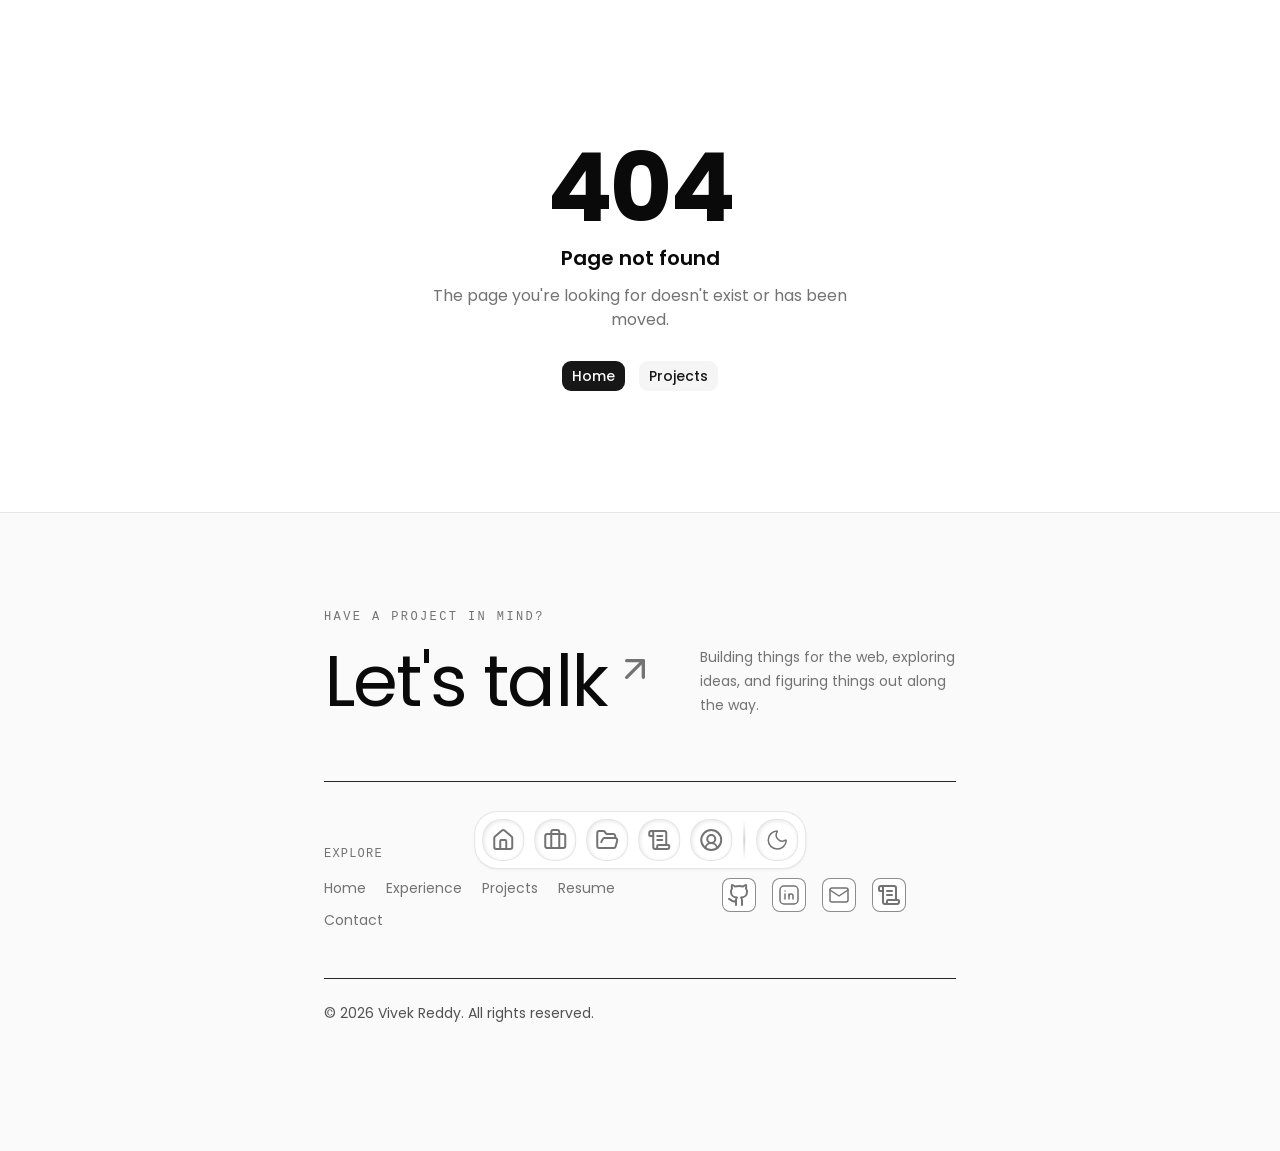
==== 404/index.html @ c249d576 "feat: deploy personalized portfolio v2" ====
<!DOCTYPE html><html lang="en" class="Uzg2RW_className h-full antialiased"><head><meta charSet="utf-8"/><meta name="viewport" content="width=device-width, initial-scale=1"/><link rel="stylesheet" href="/_next/static/chunks/24814zk7-0hqq.css" data-precedence="next"/><link rel="stylesheet" href="/_next/static/chunks/0wz6y3z-0e9-e.css" data-precedence="next"/><link rel="preload" as="script" fetchPriority="low" href="/_next/static/chunks/1kexj4s7oxhs2.js"/><script src="/_next/static/chunks/2kzd2bib-2ux6.js" async=""></script><script src="/_next/static/chunks/0d66q46efh1wk.js" async=""></script><script src="/_next/static/chunks/0zmsmzurrasnx.js" async=""></script><script src="/_next/static/chunks/turbopack-2c3mg3r-05n1w.js" async=""></script><script src="/_next/static/chunks/0ejizgy-ebrob.js" async=""></script><script src="/_next/static/chunks/1267rhjmux_n3.js" async=""></script><script src="/_next/static/chunks/16sw8bbz01xp5.js" async=""></script><script src="/_next/static/chunks/3xrgo_sew8iut.js" async=""></script><script src="/_next/static/chunks/40okvvrz53q6h.js" async=""></script><meta name="robots" content="noindex"/><title>Vivek Reddy - AI and ML Engineer</title><meta name="description" content="AI/ML Engineer and IIT Guwahati graduate building document intelligence, RAG, and real-time speech applications."/><meta name="robots" content="index, follow"/><link rel="canonical" href="https://v1vekreddy.github.io/"/><meta property="og:title" content="Vivek Reddy - AI and ML Engineer"/><meta property="og:description" content="AI/ML Engineer and IIT Guwahati graduate building document intelligence, RAG, and real-time speech applications."/><meta property="og:url" content="https://v1vekreddy.github.io/"/><meta property="og:site_name" content="Vivek Reddy"/><meta property="og:image" content="https://v1vekreddy.github.io/assets/social-preview.png"/><meta property="og:image:width" content="1200"/><meta property="og:image:height" content="630"/><meta property="og:image:alt" content="Vivek Reddy Portfolio Preview"/><meta property="og:type" content="website"/><meta name="twitter:card" content="summary_large_image"/><meta name="twitter:title" content="Vivek Reddy - AI and ML Engineer"/><meta name="twitter:description" content="AI/ML Engineer and IIT Guwahati graduate building document intelligence, RAG, and real-time speech applications."/><meta name="twitter:image" content="https://v1vekreddy.github.io/assets/social-preview.png"/><link rel="icon" href="data:,"/><meta name="next-size-adjust" content=""/><script src="/_next/static/chunks/0cz1d0mv5g_q7.js" noModule=""></script></head><body class="flex min-h-full flex-col"><div hidden=""><!--$--><!--/$--></div><!--$?--><template id="B:0"></template><!--/$--><script>requestAnimationFrame(function(){$RT=performance.now()});</script><script id="_R_">(globalThis["TURBOPACK"] || (globalThis["TURBOPACK"] = [])).push({"otherChunks":["static/chunks/1kexj4s7oxhs2.js","static/chunks/2kzd2bib-2ux6.js","static/chunks/0d66q46efh1wk.js","static/chunks/0zmsmzurrasnx.js"],"runtimeModuleIds":[94553]});</script><script src="/_next/static/chunks/1kexj4s7oxhs2.js" async=""></script><div hidden id="S:0"><script>((a,b,c,d,e,f,g,h)=>{let i=document.documentElement,j=["light","dark"];function k(b){var c;(Array.isArray(a)?a:[a]).forEach(a=>{let c="class"===a,d=c&&f?e.map(a=>f[a]||a):e;c?(i.classList.remove(...d),i.classList.add(f&&f[b]?f[b]:b)):i.setAttribute(a,b)}),c=b,h&&j.includes(c)&&(i.style.colorScheme=c)}if(d)k(d);else try{let a=localStorage.getItem(b)||c,d=g&&"system"===a?window.matchMedia("(prefers-color-scheme: dark)").matches?"dark":"light":a;k(d)}catch(a){}})("class","theme","system",null,["light","dark"],null,true,true)</script><div aria-hidden="true" class="pointer-events-none fixed inset-x-0 top-0 z-9999 h-0.5" style="opacity:0"><div class="h-full bg-black shadow-[0_0_8px_rgba(255,255,255,0.65)] dark:bg-white" style="width:0%"></div></div><section aria-label="Notifications alt+T" tabindex="-1" aria-live="polite" aria-relevant="additions text" aria-atomic="false" data-react-aria-top-layer="true"></section><div aria-hidden="true" class="pointer-events-none fixed top-0 left-0 z-9999 hidden rounded-full bg-white mix-blend-difference md:block" style="transform:translateX(-100px) translateY(-100px) translateX(-50%) translateY(-50%)"></div><nav aria-label="Main navigation" class="fixed bottom-4 left-1/2 z-999 flex h-14 w-max -translate-x-1/2 scale-85 items-center gap-3 rounded-3xl bg-white p-2 text-neutral-900 shadow-sm ring ring-neutral-200 md:bottom-8 md:scale-100 dark:bg-neutral-800 dark:text-neutral-100 dark:ring-neutral-700"><div class="flex items-center gap-3"><div class="relative flex h-10 shrink-0 items-center justify-center" style="width:40px"><div class="flex size-10 shrink-0 items-center justify-center" style="transform-origin:bottom center;transform:none"><a aria-label="Home" class="group flex size-10 shrink-0 items-center justify-center rounded-2xl bg-white text-neutral-500 shadow-[inset_1px_1px_4px_rgba(0,0,0,0.1)] ring ring-neutral-200 transition-colors duration-200 hover:text-orange-500 hover:ring-orange-400 dark:bg-neutral-700 dark:text-neutral-300 dark:ring-neutral-700 dark:hover:text-indigo-400 dark:hover:ring-indigo-400" href="/"><svg xmlns="http://www.w3.org/2000/svg" width="24" height="24" viewBox="0 0 24 24" fill="none" stroke="currentColor" stroke-width="2" stroke-linecap="round" stroke-linejoin="round" class="lucide lucide-house overflow-hidden rounded-sm object-contain size-6 transition-colors" aria-hidden="true"><path d="M15 21v-8a1 1 0 0 0-1-1h-4a1 1 0 0 0-1 1v8"></path><path d="M3 10a2 2 0 0 1 .709-1.528l7-6a2 2 0 0 1 2.582 0l7 6A2 2 0 0 1 21 10v9a2 2 0 0 1-2 2H5a2 2 0 0 1-2-2z"></path></svg></a></div></div><div class="relative flex h-10 shrink-0 items-center justify-center" style="width:40px"><div class="flex size-10 shrink-0 items-center justify-center" style="transform-origin:bottom center;transform:none"><a aria-label="Experience" class="group flex size-10 shrink-0 items-center justify-center rounded-2xl bg-white text-neutral-500 shadow-[inset_1px_1px_4px_rgba(0,0,0,0.1)] ring ring-neutral-200 transition-colors duration-200 hover:text-orange-500 hover:ring-orange-400 dark:bg-neutral-700 dark:text-neutral-300 dark:ring-neutral-700 dark:hover:text-indigo-400 dark:hover:ring-indigo-400" href="/work/"><svg xmlns="http://www.w3.org/2000/svg" width="24" height="24" viewBox="0 0 24 24" fill="none" stroke="currentColor" stroke-width="2" stroke-linecap="round" stroke-linejoin="round" class="lucide lucide-briefcase size-6 transition-colors" aria-hidden="true"><path d="M16 20V4a2 2 0 0 0-2-2h-4a2 2 0 0 0-2 2v16"></path><rect width="20" height="14" x="2" y="6" rx="2"></rect></svg></a></div></div><div class="relative flex h-10 shrink-0 items-center justify-center" style="width:40px"><div class="flex size-10 shrink-0 items-center justify-center" style="transform-origin:bottom center;transform:none"><a aria-label="Projects" class="group flex size-10 shrink-0 items-center justify-center rounded-2xl bg-white text-neutral-500 shadow-[inset_1px_1px_4px_rgba(0,0,0,0.1)] ring ring-neutral-200 transition-colors duration-200 hover:text-orange-500 hover:ring-orange-400 dark:bg-neutral-700 dark:text-neutral-300 dark:ring-neutral-700 dark:hover:text-indigo-400 dark:hover:ring-indigo-400" href="/projects/"><svg xmlns="http://www.w3.org/2000/svg" width="24" height="24" viewBox="0 0 24 24" fill="none" stroke="currentColor" stroke-width="2" stroke-linecap="round" stroke-linejoin="round" class="lucide lucide-folder-open overflow-hidden rounded-sm object-contain size-6 transition-colors" aria-hidden="true"><path d="m6 14 1.5-2.9A2 2 0 0 1 9.24 10H20a2 2 0 0 1 1.94 2.5l-1.54 6a2 2 0 0 1-1.95 1.5H4a2 2 0 0 1-2-2V5a2 2 0 0 1 2-2h3.9a2 2 0 0 1 1.69.9l.81 1.2a2 2 0 0 0 1.67.9H18a2 2 0 0 1 2 2v2"></path></svg></a></div></div><div class="relative flex h-10 shrink-0 items-center justify-center" style="width:40px"><div class="flex size-10 shrink-0 items-center justify-center" style="transform-origin:bottom center;transform:none"><a aria-label="Resume" target="_blank" rel="noopener noreferrer" class="group flex size-10 shrink-0 items-center justify-center rounded-2xl bg-white text-neutral-500 shadow-[inset_1px_1px_4px_rgba(0,0,0,0.1)] ring ring-neutral-200 transition-colors duration-200 hover:text-orange-500 hover:ring-orange-400 dark:bg-neutral-700 dark:text-neutral-300 dark:ring-neutral-700 dark:hover:text-indigo-400 dark:hover:ring-indigo-400" href="https://drive.google.com/file/d/1ZKZkrltONeVqQ4238UbZ5IHSVpFeZGAL/view?usp=sharing"><svg xmlns="http://www.w3.org/2000/svg" width="24" height="24" viewBox="0 0 24 24" fill="none" stroke="currentColor" stroke-width="2" stroke-linecap="round" stroke-linejoin="round" class="lucide lucide-scroll-text size-6 transition-colors" aria-hidden="true"><path d="M15 12h-5"></path><path d="M15 8h-5"></path><path d="M19 17V5a2 2 0 0 0-2-2H4"></path><path d="M8 21h12a2 2 0 0 0 2-2v-1a1 1 0 0 0-1-1H11a1 1 0 0 0-1 1v1a2 2 0 1 1-4 0V5a2 2 0 1 0-4 0v2a1 1 0 0 0 1 1h3"></path></svg></a></div></div><div class="relative flex h-10 shrink-0 items-center justify-center" style="width:40px"><div class="flex size-10 shrink-0 items-center justify-center" style="transform-origin:bottom center;transform:none"><a aria-label="Contact" class="group flex size-10 shrink-0 items-center justify-center rounded-2xl bg-white text-neutral-500 shadow-[inset_1px_1px_4px_rgba(0,0,0,0.1)] ring ring-neutral-200 transition-colors duration-200 hover:text-orange-500 hover:ring-orange-400 dark:bg-neutral-700 dark:text-neutral-300 dark:ring-neutral-700 dark:hover:text-indigo-400 dark:hover:ring-indigo-400" href="/contact/"><svg xmlns="http://www.w3.org/2000/svg" width="24" height="24" viewBox="0 0 24 24" fill="none" stroke="currentColor" stroke-width="2" stroke-linecap="round" stroke-linejoin="round" class="lucide lucide-circle-user-round lucide-user-circle-2 size-6 transition-colors" aria-hidden="true"><path d="M17.925 20.056a6 6 0 0 0-11.851.001"></path><circle cx="12" cy="11" r="4"></circle><circle cx="12" cy="12" r="10"></circle></svg></a></div></div></div><div class="h-full w-[1.5px] shrink-0 bg-linear-to-b from-transparent via-neutral-300 to-transparent dark:via-neutral-600"></div><div class="relative flex h-10 shrink-0 items-center justify-center" style="width:40px"><div class="flex size-10 shrink-0 items-center justify-center" style="transform-origin:bottom center;transform:none"><div class="group flex size-10 shrink-0 items-center justify-center rounded-2xl bg-white text-neutral-500 shadow-[inset_1px_1px_4px_rgba(0,0,0,0.1)] ring ring-neutral-200 transition-colors duration-200 hover:text-orange-500 hover:ring-orange-400 dark:bg-neutral-700 dark:text-neutral-300 dark:ring-neutral-700 dark:hover:text-indigo-400 dark:hover:ring-indigo-400"><button type="button" aria-label="Toggle theme" aria-pressed="false" class="group flex size-full cursor-pointer items-center justify-center"></button></div></div></div></nav><section class="mx-auto w-full max-w-2xl mt-5 px-4 md:px-6 lg:px-0"><section class="flex flex-1 flex-col items-center justify-center px-5 py-30 text-center"><p class="text-foreground text-7xl font-bold tracking-tight sm:text-8xl">404</p><h1 class="text-foreground mt-2 text-lg font-semibold sm:text-xl">Page not found</h1><p class="text-muted-foreground mt-3 max-w-md text-sm leading-6 sm:text-base">The page you&#x27;re looking for doesn&#x27;t exist or has been moved.</p><div class="mt-7 flex items-center gap-3"><button type="button" tabindex="0" data-slot="button" class="group/button inline-flex shrink-0 items-center justify-center rounded-lg border border-transparent bg-clip-padding text-sm font-medium whitespace-nowrap transition-all outline-none select-none focus-visible:border-ring focus-visible:ring-3 focus-visible:ring-ring/50 active:not-aria-[haspopup]:translate-y-px disabled:pointer-events-none disabled:opacity-50 aria-invalid:border-destructive aria-invalid:ring-3 aria-invalid:ring-destructive/20 dark:aria-invalid:border-destructive/50 dark:aria-invalid:ring-destructive/40 [&amp;_svg]:pointer-events-none [&amp;_svg]:shrink-0 [&amp;_svg:not([class*=&#x27;size-&#x27;])]:size-4 bg-primary text-primary-foreground hover:bg-primary/80 h-8 gap-1.5 px-2.5 has-data-[icon=inline-end]:pr-2 has-data-[icon=inline-start]:pl-2"><a href="/">Home</a></button><button type="button" tabindex="0" data-slot="button" class="group/button inline-flex shrink-0 items-center justify-center rounded-lg border border-transparent bg-clip-padding text-sm font-medium whitespace-nowrap transition-all outline-none select-none focus-visible:border-ring focus-visible:ring-3 focus-visible:ring-ring/50 active:not-aria-[haspopup]:translate-y-px disabled:pointer-events-none disabled:opacity-50 aria-invalid:border-destructive aria-invalid:ring-3 aria-invalid:ring-destructive/20 dark:aria-invalid:border-destructive/50 dark:aria-invalid:ring-destructive/40 [&amp;_svg]:pointer-events-none [&amp;_svg]:shrink-0 [&amp;_svg:not([class*=&#x27;size-&#x27;])]:size-4 bg-secondary text-secondary-foreground hover:bg-[color-mix(in_oklch,var(--secondary),var(--foreground)_5%)] aria-expanded:bg-secondary aria-expanded:text-secondary-foreground h-8 gap-1.5 px-2.5 has-data-[icon=inline-end]:pr-2 has-data-[icon=inline-start]:pl-2"><a href="/projects/">Projects</a></button></div></section></section><!--$--><!--/$--><footer class="border-t border-neutral-200 bg-neutral-50 pb-24 dark:border-neutral-800 dark:bg-neutral-900"><section class="mx-auto w-full max-w-2xl px-5 pt-16 pb-8 sm:pt-24"><div class="flex flex-col justify-between gap-10 md:flex-row md:items-end"><div><p class="mb-5 font-mono text-xs tracking-[0.2em] text-neutral-500 uppercase">Have a project in mind?</p><a class="group inline-flex items-start gap-2 text-5xl leading-none tracking-tight sm:text-7xl shrink-0" href="/contact/">Let&#x27;s talk<svg xmlns="http://www.w3.org/2000/svg" width="24" height="24" viewBox="0 0 24 24" fill="none" stroke="currentColor" stroke-width="2" stroke-linecap="round" stroke-linejoin="round" class="lucide lucide-arrow-up-right mt-1 size-7 text-neutral-500 transition-transform group-hover:translate-x-1 group-hover:-translate-y-1 sm:size-10" aria-hidden="true"><path d="M7 7h10v10"></path><path d="M7 17 17 7"></path></svg></a></div><p class="max-w-3xs text-sm leading-6 text-neutral-500">Building things for the web, exploring ideas, and figuring things out along the way.</p></div><div class="my-12 h-px bg-neutral-800 sm:my-16"></div><div class="grid gap-5 sm:grid-cols-2"><div><p class="mb-4 font-mono text-xs tracking-widest text-neutral-500 uppercase">Explore</p><nav class="flex flex-wrap gap-x-5 gap-y-3"><a class="text-sm text-neutral-500 transition-colors hover:text-black dark:hover:text-white" href="/">Home</a><a class="text-sm text-neutral-500 transition-colors hover:text-black dark:hover:text-white" href="/work/">Experience</a><a class="text-sm text-neutral-500 transition-colors hover:text-black dark:hover:text-white" href="/projects/">Projects</a><a class="text-sm text-neutral-500 transition-colors hover:text-black dark:hover:text-white" href="https://drive.google.com/file/d/1ZKZkrltONeVqQ4238UbZ5IHSVpFeZGAL/view?usp=sharing">Resume</a><a class="text-sm text-neutral-500 transition-colors hover:text-black dark:hover:text-white" href="mailto:vivekreddyiitg@gmail.com">Contact</a></nav></div><div class="sm:justify-self-end"><p class="mb-4 font-mono text-xs tracking-widest text-neutral-500 uppercase">Elsewhere</p><div class="grid grid-cols-5 items-center gap-4"><a href="https://github.com/v1vekreddy" target="_blank" rel="noopener noreferrer" aria-label="GitHub" title="GitHub" class="rounded-md border border-neutral-700/60 bg-white p-1 text-neutral-500 transition-colors hover:text-black dark:bg-black/50 dark:hover:text-white w-fit"><svg xmlns="http://www.w3.org/2000/svg" width="24" height="24" viewBox="0 0 24 24" fill="none" stroke="currentColor" stroke-width="2" stroke-linecap="round" stroke-linejoin="round" class="lucide lucide-github overflow-hidden rounded-sm object-contain size-6" aria-hidden="true"><path d="M15 22v-4a4.8 4.8 0 0 0-1-3.5c3 0 6-2 6-5.5.08-1.25-.27-2.48-1-3.5.28-1.15.28-2.35 0-3.5 0 0-1 0-3 1.5-2.64-.5-5.36-.5-8 0C6 2 5 2 5 2c-.3 1.15-.3 2.35 0 3.5A5.403 5.403 0 0 0 4 9c0 3.5 3 5.5 6 5.5-.39.49-.68 1.05-.85 1.65-.17.6-.22 1.23-.15 1.85v4"></path><path d="M9 18c-4.51 2-5-2-7-2"></path></svg></a><a href="https://www.linkedin.com/in/vivekreddyr/" target="_blank" rel="noopener noreferrer" aria-label="LinkedIn" title="LinkedIn" class="rounded-md border border-neutral-700/60 bg-white p-1 text-neutral-500 transition-colors hover:text-black dark:bg-black/50 dark:hover:text-white w-fit"><svg xmlns="http://www.w3.org/2000/svg" width="32" height="32" viewBox="0 0 24 24" fill="none" stroke="currentColor" stroke-width="1.5" stroke-linecap="round" stroke-linejoin="round" class="icon icon-tabler icons-tabler-outline icon-tabler-brand-linkedin size-6"><path stroke="none" d="M0 0h24v24H0z" fill="none"></path><path d="M8 11v5"></path><path d="M8 8v.01"></path><path d="M12 16v-5"></path><path d="M16 16v-3a2 2 0 1 0 -4 0"></path><path d="M3 7a4 4 0 0 1 4 -4h10a4 4 0 0 1 4 4v10a4 4 0 0 1 -4 4h-10a4 4 0 0 1 -4 -4l0 -10"></path></svg></a><a href="mailto:vivekreddyiitg@gmail.com" aria-label="Email" title="Email" class="rounded-md border border-neutral-700/60 bg-white p-1 text-neutral-500 transition-colors hover:text-black dark:bg-black/50 dark:hover:text-white w-fit"><svg xmlns="http://www.w3.org/2000/svg" width="32" height="32" viewBox="0 0 256 256" fill="none" stroke="currentColor" stroke-width="1.5" stroke-linecap="round" stroke-linejoin="round" class="size-6"><g transform="scale(10.6667)"><path stroke="none" d="M0 0h24v24H0z" fill="none"></path><path d="M3 7a2 2 0 0 1 2 -2h14a2 2 0 0 1 2 2v10a2 2 0 0 1 -2 2h-14a2 2 0 0 1 -2 -2v-10"></path><path d="M3 7l9 6l9 -6"></path></g></svg></a><a href="https://drive.google.com/file/d/1ZKZkrltONeVqQ4238UbZ5IHSVpFeZGAL/view?usp=sharing" target="_blank" rel="noopener noreferrer" aria-label="Resume" title="Resume" class="rounded-md border border-neutral-700/60 bg-white p-1 text-neutral-500 transition-colors hover:text-black dark:bg-black/50 dark:hover:text-white w-fit"><svg xmlns="http://www.w3.org/2000/svg" width="24" height="24" viewBox="0 0 24 24" fill="none" stroke="currentColor" stroke-width="2" stroke-linecap="round" stroke-linejoin="round" class="lucide lucide-scroll-text size-6" aria-hidden="true"><path d="M15 12h-5"></path><path d="M15 8h-5"></path><path d="M19 17V5a2 2 0 0 0-2-2H4"></path><path d="M8 21h12a2 2 0 0 0 2-2v-1a1 1 0 0 0-1-1H11a1 1 0 0 0-1 1v1a2 2 0 1 1-4 0V5a2 2 0 1 0-4 0v2a1 1 0 0 0 1 1h3"></path></svg></a></div></div></div><div class="mt-12 flex flex-col gap-3 border-t border-neutral-800 pt-6 text-sm text-neutral-600 sm:flex-row sm:items-center sm:justify-between"><span>© <!-- --> <!-- -->Vivek Reddy<!-- -->. All rights reserved.</span></div></section></footer><!--$!--><template data-dgst=""></template><!--/$--><!--$!--><template data-dgst=""></template><!--/$--><!--$!--><template data-dgst=""></template><!--/$--></div><script>$RB=[];$RV=function(a){$RT=performance.now();for(var b=0;b<a.length;b+=2){var c=a[b],e=a[b+1];null!==e.parentNode&&e.parentNode.removeChild(e);var f=c.parentNode;if(f){var g=c.previousSibling,h=0;do{if(c&&8===c.nodeType){var d=c.data;if("/$"===d||"/&"===d)if(0===h)break;else h--;else"$"!==d&&"$?"!==d&&"$~"!==d&&"$!"!==d&&"&"!==d||h++}d=c.nextSibling;f.removeChild(c);c=d}while(c);for(;e.firstChild;)f.insertBefore(e.firstChild,c);g.data="$";g._reactRetry&&requestAnimationFrame(g._reactRetry)}}a.length=0};
$RC=function(a,b){if(b=document.getElementById(b))(a=document.getElementById(a))?(a.previousSibling.data="$~",$RB.push(a,b),2===$RB.length&&("number"!==typeof $RT?requestAnimationFrame($RV.bind(null,$RB)):(a=performance.now(),setTimeout($RV.bind(null,$RB),2300>a&&2E3<a?2300-a:$RT+300-a)))):b.parentNode.removeChild(b)};$RC("B:0","S:0")</script><script>(self.__next_f=self.__next_f||[]).push([0])</script><script>self.__next_f.push([1,"1:\"$Sreact.fragment\"\n2:\"$Sreact.suspense\"\n3:\"/_next/static/chunks/0ejizgy-ebrob.js\"\n4:\"/_next/static/chunks/1267rhjmux_n3.js\"\n5:\"/_next/static/chunks/16sw8bbz01xp5.js\"\n6:\"/_next/static/chunks/3xrgo_sew8iut.js\"\n7:I[77255,[\"$3\",\"$4\",\"$5\",\"$6\"],\"AppProviders\"]\n8:\"NavigationProgress\"\n9:I[77163,[\"$3\",\"$4\",\"$5\",\"$6\"],\"$8\"]\na:I[46696,[\"$3\",\"$4\",\"$5\",\"$6\"],\"Toaster\"]\nb:I[70151,[\"$3\",\"$4\",\"$5\",\"$6\"],\"CustomCursor\"]\nc:I[71664,[\"$3\",\"$4\",\"$5\",\"$6\"],\"Navbar\"]\nd:I[39756,[\"$3\",\"$4\",\"$5\",\"$6\"],\"default\"]\ne:I[37457,[\"$3\",\"$4\",\"$5\",\"$6\"],\"default\"]\nf:\"/_next/static/chunks/40okvvrz53q6h.js\"\n10:I[27930,[\"$3\",\"$4\",\"$5\",\"$6\",\"$f\"],\"Button\"]\n11:I[22016,[\"$3\",\"$4\",\"$5\",\"$6\",\"$f\"],\"\"]\n12:I[43539,[\"$3\",\"$4\",\"$5\",\"$6\"],\"default\"]\n1d:I[68027,[\"$3\",\"$4\",\"$5\",\"$6\"],\"default\",1]\n:HL[\"/_next/static/chunks/24814zk7-0hqq.css\",\"style\"]\n:HL[\"/_next/static/chunks/0wz6y3z-0e9-e.css\",\"style\"]\n19:X\n1a:[[\"children\",{\"s\":\"__PAGE__\",\"h\":512,\"d\":{\"r\":\"$L1b\",\"p\":false,\"v\":null}}]]\n17:[[\"children\",{\"s\":\"/_not-found\",\"h\":512,\"d\":{\"r\":\"$L18\",\"p\":false,\"v\":\"$19\"},\"c\":\"$Q1a\"}]]\n0:{\"P\":null,\"c\":[\"\",\"_not-found\",\"\"],\"q\":\"\",\"i\":false,\"t\":{\"t\":{\"s\":\"\",\"h\":528,\"d\":{\"r\":[\"$\",\"$1\",\"c\",{\"children\":[[[\"$\",\"link\",\"0\",{\"rel\":\"stylesheet\",\"href\":\"/_next/static/chunks/24814zk7-0hqq.css\",\"precedence\":\"next\",\"crossOrigin\":\"$undefined\",\"nonce\":\"$undefined\"}],[\"$\",\"link\",\"1\",{\"rel\":\"stylesheet\",\"href\":\"/_next/static/chunks/0wz6y3z-0e9-e.css\",\"precedence\":\"next\",\"crossOrigin\":\"$undefined\",\"nonce\":\"$undefined\"}],[\"$\",\"script\",\"script-0\",{\"src\":\"/_next/static/chunks/0ejizgy-ebrob.js\",\"async\":true,\"nonce\":\"$undefined\"}],[\"$\",\"script\",\"script-1\",{\"src\":\"/_next/static/chunks/1267rhjmux_n3.js\",\"async\":true,\"nonce\":\"$undefined\"}],[\"$\",\"script\",\"script-2\",{\"src\":\"/_next/static/chunks/16sw8bbz01xp5.js\",\"async\":true,\"nonce\":\"$undefined\"}],[\"$\",\"script\",\"script-3\",{\"src\":\"/_next/static/chunks/3xrgo_sew8iut.js\",\"async\":true,\"nonce\":\"$undefined\"}]],[\"$\",\"html\",null,{\"lang\":\"en\",\"className\":\"Uzg2RW_className h-full antialiased\",\"suppressContentEditableWarning\":true,\"suppressHydrationWarning\":true,\"children\":[\"$\",\"body\",null,{\"className\":\"flex min-h-full flex-col\",\"children\":[\"$\",\"$2\",null,{\"fallback\":null,\"children\":[\"$\",\"$L7\",null,{\"children\":[[\"$\",\"$L9\",null,{}],[\"$\",\"$La\",null,{\"richColors\":true,\"position\":\"top-right\"}],[\"$\",\"$Lb\",null,{}],[\"$\",\"$Lc\",null,{}],[\"$\",\"$Ld\",null,{\"parallelRouterKey\":\"children\",\"error\":\"$undefined\",\"errorStyles\":\"$undefined\",\"errorScripts\":\"$undefined\",\"template\":[\"$\",\"$Le\",null,{}],\"templateStyles\":\"$undefined\",\"templateScripts\":\"$undefined\",\"notFound\":[[\"$\",\"section\",null,{\"className\":\"mx-auto w-full max-w-2xl mt-5 px-4 md:px-6 lg:px-0\",\"children\":[\"$\",\"section\",null,{\"className\":\"flex flex-1 flex-col items-center justify-center px-5 py-30 text-center\",\"children\":[[\"$\",\"p\",null,{\"className\":\"text-foreground text-7xl font-bold tracking-tight sm:text-8xl\",\"children\":\"404\"}],[\"$\",\"h1\",null,{\"className\":\"text-foreground mt-2 text-lg font-semibold sm:text-xl\",\"children\":\"Page not found\"}],[\"$\",\"p\",null,{\"className\":\"text-muted-foreground mt-3 max-w-md text-sm leading-6 sm:text-base\",\"children\":\"The page you're looking for doesn't exist or has been moved.\"}],[\"$\",\"div\",null,{\"className\":\"mt-7 flex items-center gap-3\",\"children\":[[\"$\",\"$L10\",null,{\"data-slot\":\"button\",\"className\":\"group/button inline-flex shrink-0 items-center justify-center rounded-lg border border-transparent bg-clip-padding text-sm font-medium whitespace-nowrap transition-all outline-none select-none focus-visible:border-ring focus-visible:ring-3 focus-visible:ring-ring/50 active:not-aria-[haspopup]:translate-y-px disabled:pointer-events-none disabled:opacity-50 aria-invalid:border-destructive aria-invalid:ring-3 aria-invalid:ring-destructive/20 dark:aria-invalid:border-destructive/50 dark:aria-invalid:ring-destructive/40 [\u0026_svg]:pointer-events-none [\u0026_svg]:shrink-0 [\u0026_svg:not([class*='size-'])]:size-4 bg-primary text-primary-foreground hover:bg-primary/80 h-8 gap-1.5 px-2.5 has-data-[icon=inline-end]:pr-2 has-data-[icon=inline-start]:pl-2\",\"children\":[\"$\",\"$L11\",null,{\"href\":\"/\",\"children\":\"Home\"}]}],[\"$\",\"$L10\",null,{\"data-slot\":\"button\",\"className\":\"group/button inline-flex shrink-0 items-center justify-center rounded-lg border border-transparent bg-clip-padding text-sm font-medium whitespace-nowrap transition-all outline-none select-none focus-visible:border-ring focus-visible:ring-3 focus-visible:ring-ring/50 active:not-aria-[haspopup]:translate-y-px disabled:pointer-events-none disabled:opacity-50 aria-invalid:border-destructive aria-invalid:ring-3 aria-invalid:ring-destructive/20 dark:aria-invalid:border-destructive/50 dark:aria-invalid:ring-destructive/40 [\u0026_svg]:pointer-events-none [\u0026_svg]:shrink-0 [\u0026_svg:not([class*='size-'])]:size-4 bg-secondary text-secondary-foreground hover:bg-[color-mix(in_oklch,var(--secondary),var(--foreground)_5%)] aria-expanded:bg-secondary aria-expanded:text-secondary-foreground h-8 gap-1.5 px-2.5 has-data-[icon=inline-end]:pr-2 has-data-[icon=inline-start]:pl-2\",\"children\":[\"$\",\"$L11\",null,{\"href\":\"/projects\",\"children\":\"Projects\"}]}]]}]]}]}],[]],\"forbidden\":\"$undefined\",\"unauthorized\":\"$undefined\"}],[\"$\",\"$L12\",null,{}],[\"$\",\"footer\",null,{\"className\":\"border-t border-neutral-200 bg-neutral-50 pb-24 dark:border-neutral-800 dark:bg-neutral-900\",\"children\":\"$L13\"}],\"$L14\",\"$L15\",\"$L16\"]}]}]}]}]]}],\"p\":false,\"v\":null},\"c\":\"$Q17\"},\"h\":{\"r\":\"$L1c\",\"p\":false,\"v\":null}},\"m\":\"$undefined\",\"G\":[\"$1d\",[\"$L1e\",\"$L1f\"]],\"S\":true,\"r\":\"$undefined\",\"s\":\"$undefined\",\"a\":\"$undefined\",\"l\":\"$undefined\",\"p\":\"$undefined\",\"d\":\"$undefined\",\"b\":\"cHOKQ04UcoiV9lw3O5kF6\"}\n20:I[5014,[\"$3\",\"$4\",\"$5\",\"$6\"],\"default\"]\n2a:I[2355,[\"$3\",\"$4\",\"$5\",\"$6\"],\"Analytics\"]\n2b:I[3514,[\"$3\",\"$4\",\"$5\",\"$6\"],\"default\"]\n2c:I[57215,[\"$3\",\"$4\",\"$5\",\"$6\"],\"SpeedInsights\"]\n2d:I[97367,[\"$3\",\"$4\",\"$5\",\"$6\"],\"OutletBoundary\"]\n2f:\"ViewportBoundary\"\n30:I[97367,[\"$3\",\"$4\",\"$5\",\"$6\"],\"$2f\"]\n32:\"MetadataBoundary\"\n33:I[97367,[\"$3\",\"$4\",\"$5\",\"$6\"],\"$32\"]\n13:[\"$\",\"section\",null,{\"className\":\"mx-auto w-full max-w-2xl px-5 pt-16 pb-8 sm:pt-24\",\"children\":[[\"$\",\"div\",null,{\"className\":\"flex flex-col justify-between gap-10 md:flex-row md:items-end\",\"children\":[[\"$\",\"div\",null,{\"children\":[[\"$\",\"p\",null,{\"className\":\"mb-5 font-mono text-xs tracking-[0.2em] text-neutral-500 uppercase\",\"children\":\"Have a project in mind?\"}],[\"$\",\"$L11\",null,{\"href\":\"/contact\",\"className\":\"group inline-flex items-start gap-2 text-5xl leading-none tracking-tight sm:text-7xl shrink-0\",\"children\":[\"Let's talk\",[\"$\",\"$L20\",null,{\"ref\":\"$undefined\",\"icon\":{\"name\":\"arrow-up-right\",\"size\":24,\"node\":[[\"path\",{\"d\":\"M7 7h10v10\",\"key\":\"1tivn9\"}],[\"path\",{\"d\":\"M7 17 17 7\",\"key\":\"1vkiza\"}]]},\"className\":\"mt-1 size-7 text-neutral-500 transition-transform group-hover:translate-x-1 group-hover:-translate-y-1 sm:size-10\"}]]}]]}],[\"$\",\"p\",null,{\"className\":\"max-w-3xs text-sm leading-6 text-neutral-500\",\"children\":\"Building things for the web, exploring ideas, and figuring things out along the way.\"}]]}],[\"$\",\"div\",null,{\"className\":\"my-12 h-px bg-neutral-800 sm:my-16\"}],[\"$\",\"div\",null,{\"className\":\"grid gap-5 sm:grid-cols-2\",\"children\":[[\"$\",\"div\",null,{\"children\":[[\"$\",\"p\",null,{\"className\":\"mb-4 font-mono text-xs tracking-widest text-neutral-500 uppercase\",\"children\":\"Explore\"}],[\"$\",\"nav\",null,{\"className\":\"flex flex-wrap gap-x-5 gap-y-3\",\"children\":[[\"$\",\"$L11\",\"Home\",{\"href\":\"/\",\"className\":\"text-sm text-neutral-500 transition-colors hover:text-black dark:hover:text-white\",\"children\":\"Home\"}],[\"$\",\"$L11\",\"Experience\",{\"href\":\"/work\",\"className\":\"text-sm text-neutral-500 transition-colors hover:text-black dark:hover:text-white\",\"children\":\"Experience\"}],[\"$\",\"$L11\",\"Projects\",{\"href\":\"/projects\",\"className\":\"text-sm text-neutral-500 transition-colors hover:text-black dark:hover:text-white\",\"children\":\"Projects\"}],[\"$\",\"$L11\",\"Resume\",{\"href\":\"https://drive.google.com/file/d/1ZKZkrltONeVqQ4238UbZ5IHSVpFeZGAL/view?usp=sharing\",\"className\":\"text-sm text-neutral-500 transition-colors hover:text-black dark:hover:text-white\",\"children\":\"Resume\"}],[\"$\",\"$L11\",\"Contact\",{\"href\":\"mailto:vivekreddyiitg@gmail.com\",\"className\":\"text-sm text-neutral-500 transition-colors hover:text-black dark:hover:text-white\",\"children\":\"Contact\"}]]}]]}],[\"$\",\"div\",null,{\"className\":\"sm:justify-self-end\",\"children\":[[\"$\",\"p\",null,{\"className\":\"mb-4 font-mono text-xs tracking-widest text-neutral-500 uppercase\",\"children\":\"Elsewhere\"}],[\"$\",\"div\",null,{\"className\":\"grid grid-cols-5 items-center gap-4\",\"children\":[[\"$\",\"a\",\"1\",{\"href\":\"https://github.com/v1vekreddy\",\"target\":\"_blank\",\"rel\":\"noopener noreferrer\",\"aria-label\":\"GitHub\",\"title\":\"GitHub\",\"className\":\"rounded-md border border-neutral-700/60 bg-white p-1 text-neutral-500 transition-colors hover:text-black dark:bg-black/50 dark:hover:text-white w-fit\",\"children\":[\"$\",\"svg\",null,{\"xmlns\":\"http://www.w3.org/2000/svg\",\"width\":\"24\",\"height\":\"24\",\"viewBox\":\"0 0 24 24\",\"fill\":\"none\",\"stroke\":\"currentColor\",\"strokeWidth\":\"2\",\"strokeLinecap\":\"round\",\"strokeLinejoin\":\"round\",\"className\":\"lucide lucide-github overflow-hidden rounded-sm object-contain size-6\",\"aria-hidden\":\"true\",\"children\":[[\"$\",\"path\",null,{\"d\":\"M15 22v-4a4.8 4.8 0 0 0-1-3.5c3 0 6-2 6-5.5.08-1.25-.27-2.48-1-3.5.28-1.15.28-2.35 0-3.5 0 0-1 0-3 1.5-2.64-.5-5.36-.5-8 0C6 2 5 2 5 2c-.3 1.15-.3 2.35 0 3.5A5.403 5.403 0 0 0 4 9c0 3.5 3 5.5 6 5.5-.39.49-.68 1.05-.85 1.65-.17.6-.22 1.23-.15 1.85v4\"}],[\"$\",\"path\",null,{\"d\":\"M9 18c-4.51 2-5-2-7-2\"}]]}]}],[\"$\",\"a\",\"2\",{\"href\":\"https://www.linkedin.com/in/vivekreddyr/\",\"target\":\"_blank\",\"rel\":\"noopener noreferrer\",\"aria-label\":\"LinkedIn\",\"title\":\"LinkedIn\",\"className\":\"rounded-md border border-neutral-700/60 bg-white p-1 text-neutral-500 transition-colors hover:text-black dark:bg-black/50 dark:hover:text-white w-fit\",\"children\":[\"$\",\"svg\",null,{\"xmlns\":\"http://www.w3.org/2000/svg\",\"width\":\"32\",\"height\":\"32\",\"viewBox\":\"0 0 24 24\",\"fill\":\"none\",\"stroke\":\"currentColor\",\"strokeWidth\":\"1.5\",\"strokeLinecap\":\"round\",\"strokeLinejoin\":\"round\",\"className\":\"icon icon-tabler icons-tabler-outline icon-tabler-brand-linkedin size-6\",\"children\":[\"$L21\",\"$L22\",\"$L23\",\"$L24\",\"$L25\",\"$L26\"]}]}],\"$L27\",\"$L28\"]}]]}]]}],\"$L29\"]}]\n14:[\"$\",\"$L2a\",null,{}]\n15:[\"$\",\"$2\",null,{\"fallback\":null,\"children\":[\"$\",\"$L2b\",null,{}]}]\n16:[\"$\",\"$L2c\",null,{}]\n18:[\"$\",\"$1\",\"c\",{\"children\":[null,[\"$\",\"$Ld\",null,{\"parallelRouterKey\":\"children\",\"error\":\"$undefined\",\"errorStyles\":\"$undefined\",\"errorScripts\":\"$undefined\",\"template\":[\"$\",\"$Le\",null,{}],\"templateStyles\":\"$undefined\",\"templateScripts\":\"$undefined\",\"notFound\":\"$undefined\",\"forbidden\":\"$undefined\",\"unauthorized\":\"$undefined\"}]]}]\n1b:[\"$\",\"$1\",\"c\",{\"children\":[[\"$\",\"section\",null,{\"className\":\"mx-auto w-full max-w-2xl mt-5 px-4 md:px-6 lg:px-0\",\"children\":[\"$\",\"section\",null,{\"className\":\"flex flex-1 flex-col items-center justify-center px-5 py-30 text-center\",\"children\":[[\"$\",\"p\",null,{\"className\":\"text-foreground text-7xl font-bold tracking-tight sm:text-8xl\",\"children\":\"404\"}],[\"$\",\"h1\",null,{\"className\":\"text-foreground mt-2 text-lg font-semibold sm:text-xl\",\"children\":\"Page not found\"}],[\"$\",\"p\",null,{\"className\":\"text-muted-foreground mt-3 max-w-md text-sm leading-6 sm:text-base\",\"children\":\"The page you're looking for doesn't exist or has been moved.\"}],[\"$\",\"div\",null,{\"className\":\"mt-7 flex items-center gap-3\",\"children\":[[\"$\",\"$L10\",null,{\"data-slot\":\"button\",\"className\":\"group/button inline-flex shrink-0 items-center justify-center rounded-lg border border-transparent bg-clip-padding text-sm font-medium whitespace-nowrap transition-all outline-none select-none focus-visible:border-ring focus-visible:ring-3 focus-visible:ring-ring/50 active:not-aria-[haspopup]:translate-y-px disabled:pointer-events-none disabled:opacity-50 aria-invalid:border-destructive aria-invalid:ring-3 aria-invalid:ring-destructive/20 dark:aria-invalid:border-destructive/50 dark:aria-invalid:ring-destructive/40 [\u0026_svg]:pointer-events-none [\u0026_svg]:shrink-0 [\u0026_svg:not([class*='size-'])]:size-4 bg-primary text-primary-foreground hover:bg-primary/80 h-8 gap-1.5 px-2.5 has-data-[icon=inline-end]:pr-2 has-data-[icon=inline-start]:pl-2\",\"children\":[\"$\",\"$L11\",null,{\"href\":\"/\",\"children\":\"Home\"}]}],[\"$\",\"$L10\",null,{\"data-slot\":\"button\",\"className\":\"group/button inline-flex shrink-0 items-center justify-center rounded-lg border border-transparent bg-clip-padding text-sm font-medium whitespace-nowrap transition-all outline-none select-none focus-visible:border-ring focus-visible:ring-3 focus-visible:ring-ring/50 active:not-aria-[haspopup]:translate-y-px disabled:pointer-events-none disabled:opacity-50 aria-invalid:border-destructive aria-invalid:ring-3 aria-invalid:ring-destructive/20 dark:aria-invalid:border-destructive/50 dark:aria-invalid:ring-destructive/40 [\u0026_svg]:pointer-events-none [\u0026_svg]:shrink-0 [\u0026_svg:not([class*='size-'])]:size-4 bg-secondary text-secondary-foreground hover:bg-[color-mix(in_oklch,var(--secondary),var(--foreground)_5%)] aria-expanded:bg-secondary aria-expanded:text-secondary-foreground h-8 gap-1.5 px-2.5 has-data-[icon=inline-end]:pr-2 has-data-[icon=inline-start]:pl-2\",\"children\":[\"$\",\"$L11\",null,{\"href\":\"/projects\",\"children\":\"Projects\"}]}]]}]]}]}],[[\"$\",\"script\",\"script-0\",{\"src\":\"/_next/static/chunks/40okvvrz53q6h.js\",\"async\":true,\"nonce\":\"$undefined\"}]],[\"$\",\"$L2d\",null,{\"children\":[\"$\",\"$2\",null,{\"name\":\"Next.MetadataOutlet\",\"children\":\"$@2e\"}]}]]}]\n1c:[\"$\",\"$1\",\"h\",{\"children\":[[\"$\",\"meta\",null,{\"name\":\"robots\",\"content\":\"noindex\"}],[\"$\",\"$L30\",null,{\"children\":\"$L31\"}],[\"$\",\"$L33\",null,{\"children\":[[\"$\",\"div\",null,{\"hidden\":true,\"children\":[\"$\",\"$2\",null,{\"name\":\"Next.Metadata\",\"children\":\"$L34\"}]}],null]}],[\"$\",\"meta\",null,{\"name\":\"next-size-adjust\",\"content\":\"\"}]]}]\n1e:[\"$\",\"link\",\"0\",{\"rel\":\"stylesheet\",\"href\":\"/_next/static/chunks/24814zk7-0hqq.css\",\"precedence\":\"next\",\"crossOrigin\":\"$undefined\",\"nonce\":\"$undefined\"}]\n1f:[\"$\",\"link\",\"1\",{\"rel\":\"stylesheet\",\"href\":\"/_next/static/chunks/0wz6y3z-0e9-e.css\",\"precedence\":\"next\",\"crossOrigin\":\"$undefined\",\"nonce\":\"$undefined\"}]\n35:I[54980,[\"$3\",\"$4\",\"$5\",\"$6\"],\"CurrentYear\"]\n19:C\n21:[\"$\",\"path\",null,{\"stroke\":\"none\",\"d\":\"M0 0h24v24H0z\",\"fill\":\"none\"}]\n22:[\"$\",\"path\",null,{\"d\":\"M8 11v5\"}]\n23:[\"$\",\"path\",null,{\"d\":\"M8 8v.01\"}]\n24:[\"$\",\"path\",null,{\"d\":\"M12 16v-5\"}]\n25:[\"$\",\"path\",null,{\"d\":\"M16 16v-3a2 2 0 1 0 -4 0\"}]\n26:[\"$\",\"path\",null,{\"d\":\"M3 7a4 4 0 0 1 4 -4h10a4 4 0 0 1 4 4v10a4 4 0 0 1 -4 4h-10a4 4 0 0 1 -4 -4l0 -10\"}]\n27:[\"$\",\"a\",\"3\",{\"href\":\"mailto:vivekreddyiitg@gmail.com\",\"target\":\"$undefined\",\"rel\":\"$undefined\",\"aria-label\":\"Email\",\"title\":\"Email\",\"className\":\"rounded-md border border-neutral-700/60 bg-white p-1 text-neutral-500 transition-colors hover:text-black dark:bg-black/50 dark:hover:text-white w-fit\",\"children\":[\"$\",\"svg\",null,{\"xmlns\":\"http://www.w3.org/2000/svg\",\"width\":\"32\",\"height\":\"32\",\"viewBox\":\"0 0 256 256\",\"fill\":\"none\",\"stroke\":\"currentColor\",\"strokeWidth\":\"1.5\",\"strokeLinecap\":\"round\",\"strokeLinejoin\":\"round\",\"className\":\"size-6\",\"children\":[\"$\",\"g\",null,{\"transform\":\"scale(10.6667)\",\"children\":[[\"$\",\"path\",null,{\"stroke\":\"none\",\"d\":\"M0 0h24v24H0z\",\"fill\":\"none\"}],[\"$\",\"path\",null,{\"d\":\"M3 7a2 2 0 0 1 2 -2h14a2 2 0 0 1 2 2v10a2 2 0 0 1 -2 2h-14a2 2 0 0 1 -2 -2v-10\"}],[\"$\",\"path\",null,{\"d\":\"M3 7l9 6l9 -6\"}]]}]}]}]\n28:[\"$\",\"a\",\"4\",{\"href\":\"https://drive.google.com/file/d/1ZKZkrltONeVqQ4238UbZ5IHSVpFeZGAL/view?usp=sharing\",\"target\":\"_blank\",\"rel\":\"noopener noreferrer\",\"aria-label\":\"Resume\",\"title\":\"Resume\",\"className\":\"rounded-md border border-neutral-700/60 bg-white p-1 text-neutral-500 transition-colors hover:text-black dark:bg-black/50 dark:hover:text-white w-fit\",\"children\":[\"$\",\"$L20\",null,{\"ref\":\"$undefined\",\"icon\":{\"name\":\"scroll-text\",\"size\":24,\"node\":[[\"path\",{\"d\":\"M15 12h-5\",\"key\":\"r7krc0\"}],[\"path\",{\"d\":\"M15 8h-5\",\"key\":\"1khuty\"}],[\"path\",{\"d\":\"M19 17V5a2 2 0 0 0-2-2H4\",\"key\":\"zz82l3\"}],[\"path\",{\"d\":\"M8 21h12a2 2 0 0 0 2-2v-1a1 1 0 0 0-1-1H11a1 1 0 0 0-1 1v1a2 2 0 1 1-4 0V5a2 2 0 1 0-4 0v2a1 1 0 0 0 1 1h3\",\"key\":\"1ph1d7\"}]]},\"className\":\"size-6\"}]}]\n29:[\"$\",\"div\",null,{\"className\":\"mt-12 flex flex-col gap-3 border-t border-neutral-800 pt-6 text-sm text-neutral-600 sm:flex-row sm:items-center sm:justify-between\",\"children\":[\"$\",\"span\",null,{\"children\":[\"© \",[\"$\",\"$L35\",null,{}],\" \",\"Vivek Reddy\",\". All rights reserved.\"]}]}]\n31:[[\"$\",\"meta\",\"0\",{\"charSet\":\"utf-8\"}],[\"$\",\"meta\",\"1\",{\"name\":\"viewport\",\"content\":\"width=device-width, initial-scale=1\"}]]\n36:I[27201,[\"$3\",\"$4\",\"$5\",\"$6\"],\"IconMark\"]\n2e:null\n34:[[\"$\",\"title\",\"0\",{\"children\":\"Vivek Reddy - AI and ML Engineer\"}],[\"$\",\"meta\",\"1\",{\"name\":\"description\",\"content\":\"AI/ML Engineer and IIT Guwahati graduate building document intelligence, RAG, and real-time speech applications.\"}],[\"$\",\"meta\",\"2\",{\"name\":\"robots\",\"content\":\"index, follow\"}],[\"$\",\"link\",\"3\",{\"rel\":\"canonical\",\"href\":\"https://v1vekreddy.github.io/\"}],[\"$\",\"meta\",\"4\",{\"property\":\"og:title\",\"content\":\"Vivek Reddy - AI and ML Engineer\"}],[\"$\",\"meta\",\"5\",{\"property\":\"og:description\",\"content\":\"AI/ML Engineer and IIT Guwahati graduate building document intelligence, RAG, and real-time speech applications.\"}],[\"$\",\"meta\",\"6\",{\"property\":\"og:url\",\"content\":\"https://v1vekreddy.github.io/\"}],[\"$\",\"meta\",\"7\",{\"property\":\"og:site_name\",\"content\":\"Vivek Reddy\"}],[\"$\",\"meta\",\"8\",{\"property\":\"og:image\",\"content\":\"https://v1vekreddy.github.io/assets/social-preview.png\"}],[\"$\",\"meta\",\"9\",{\"property\":\"og:image:width\",\"content\":\"1200\"}],[\"$\",\"meta\",\"10\",{\"property\":\"og:image:height\",\"content\":\"630\"}],[\"$\",\"meta\",\"11\",{\"property\":\"og:image:alt\",\"content\":\"Vivek Reddy Portfolio Preview\"}],[\"$\",\"meta\",\"12\",{\"property\":\"og:type\",\"content\":\"website\"}],[\"$\",\"meta\",\"13\",{\"name\":\"twitter:card\",\"content\":\"summary_large_image\"}],[\"$\",\"meta\",\"14\",{\"name\":\"twitter:title\",\"content\":\"Vivek Reddy - AI and ML Engineer\"}],[\"$\",\"meta\",\"15\",{\"name\":\"twitter:description\",\"content\":\"AI/ML Engineer and IIT Guwahati graduate building document intelligence, RAG, and real-time speech applications.\"}],[\"$\",\"meta\",\"16\",{\"name\":\"twitter:image\",\"content\":\"https://v1vekreddy.github.io/assets/social-preview.png\"}],[\"$\",\"link\",\"17\",{\"rel\":\"icon\",\"href\":\"data:,\"}],[\"$\",\"$L36\",\"18\",{}]]\n"])</script></body></html>
---- _next/static/chunks/24814zk7-0hqq.css ----
@font-face{font-family:Instrument Serif;font-style:italic;font-weight:400;font-display:swap;src:url(../media/f7095de3000afb68-s.2ytmazkdrg7t9.woff2)format("woff2");unicode-range:U+100-2BA,U+2BD-2C5,U+2C7-2CC,U+2CE-2D7,U+2DD-2FF,U+304,U+308,U+329,U+1D00-1DBF,U+1E00-1E9F,U+1EF2-1EFF,U+2020,U+20A0-20AB,U+20AD-20C4,U+2113,U+2C60-2C7F,U+A720-A7FF}@font-face{font-family:Instrument Serif;font-style:italic;font-weight:400;font-display:swap;src:url(../media/e63b65bb308a9351-s.p.3j3877k49yy0l.woff2)format("woff2");unicode-range:U+??,U+131,U+152-153,U+2BB-2BC,U+2C6,U+2DA,U+2DC,U+304,U+308,U+329,U+2000-206F,U+20AC,U+2122,U+2191,U+2193,U+2212,U+2215,U+FEFF,U+FFFD}@font-face{font-family:Instrument Serif;font-style:normal;font-weight:400;font-display:swap;src:url(../media/125b6750c58ce347-s.1icgra-w5i50b.woff2)format("woff2");unicode-range:U+100-2BA,U+2BD-2C5,U+2C7-2CC,U+2CE-2D7,U+2DD-2FF,U+304,U+308,U+329,U+1D00-1DBF,U+1E00-1E9F,U+1EF2-1EFF,U+2020,U+20A0-20AB,U+20AD-20C4,U+2113,U+2C60-2C7F,U+A720-A7FF}@font-face{font-family:Instrument Serif;font-style:normal;font-weight:400;font-display:swap;src:url(../media/d902bc2bfdd0a4cb-s.p.1g73gv09-xcb6.woff2)format("woff2");unicode-range:U+??,U+131,U+152-153,U+2BB-2BC,U+2C6,U+2DA,U+2DC,U+304,U+308,U+329,U+2000-206F,U+20AC,U+2122,U+2191,U+2193,U+2212,U+2215,U+FEFF,U+FFFD}@font-face{font-family:Instrument Serif Fallback;src:local(Times New Roman);ascent-override:117.94%;descent-override:36.93%;line-gap-override:0.0%;size-adjust:83.94%}.KZWinq_className{font-family:Instrument Serif,Instrument Serif Fallback;font-weight:400}.KZWinq_variable{--font-serif:"Instrument Serif", "Instrument Serif Fallback"}
@font-face{font-family:Poppins;font-style:normal;font-weight:200;font-display:swap;src:url(../media/7b78c976be9d7fc0-s.307wqmh2h-smv.woff2)format("woff2");unicode-range:U+900-97F,U+1CD0-1CF4,U+1CF7-1CF9,U+200C-200D,U+20A8,U+20B9,U+20F0,U+25CC,U+A830-A839,U+A8E0-A8FF,U+11B00-11B0A}@font-face{font-family:Poppins;font-style:normal;font-weight:200;font-display:swap;src:url(../media/0a4a8f7332f6df2b-s.26_gzu1aioc-4.woff2)format("woff2");unicode-range:U+100-2BA,U+2BD-2C5,U+2C7-2CC,U+2CE-2D7,U+2DD-2FF,U+304,U+308,U+329,U+1D00-1DBF,U+1E00-1E9F,U+1EF2-1EFF,U+2020,U+20A0-20AB,U+20AD-20C4,U+2113,U+2C60-2C7F,U+A720-A7FF}@font-face{font-family:Poppins;font-style:normal;font-weight:200;font-display:swap;src:url(../media/2f0ae6d0ead4b7bb-s.p.38ww0mi76nb30.woff2)format("woff2");unicode-range:U+??,U+131,U+152-153,U+2BB-2BC,U+2C6,U+2DA,U+2DC,U+304,U+308,U+329,U+2000-206F,U+20AC,U+2122,U+2191,U+2193,U+2212,U+2215,U+FEFF,U+FFFD}@font-face{font-family:Poppins;font-style:normal;font-weight:300;font-display:swap;src:url(../media/3dddc7aa96062c91-s.280oih_b74u9j.woff2)format("woff2");unicode-range:U+900-97F,U+1CD0-1CF4,U+1CF7-1CF9,U+200C-200D,U+20A8,U+20B9,U+20F0,U+25CC,U+A830-A839,U+A8E0-A8FF,U+11B00-11B0A}@font-face{font-family:Poppins;font-style:normal;font-weight:300;font-display:swap;src:url(../media/d50510d994ab0074-s.3qxy1tqak831c.woff2)format("woff2");unicode-range:U+100-2BA,U+2BD-2C5,U+2C7-2CC,U+2CE-2D7,U+2DD-2FF,U+304,U+308,U+329,U+1D00-1DBF,U+1E00-1E9F,U+1EF2-1EFF,U+2020,U+20A0-20AB,U+20AD-20C4,U+2113,U+2C60-2C7F,U+A720-A7FF}@font-face{font-family:Poppins;font-style:normal;font-weight:300;font-display:swap;src:url(../media/13958cae6c93c43e-s.p.1h18_wedhzk4h.woff2)format("woff2");unicode-range:U+??,U+131,U+152-153,U+2BB-2BC,U+2C6,U+2DA,U+2DC,U+304,U+308,U+329,U+2000-206F,U+20AC,U+2122,U+2191,U+2193,U+2212,U+2215,U+FEFF,U+FFFD}@font-face{font-family:Poppins;font-style:normal;font-weight:400;font-display:swap;src:url(../media/41c98a3b1bc68f3a-s.2b_sldcwg6mn_.woff2)format("woff2");unicode-range:U+900-97F,U+1CD0-1CF4,U+1CF7-1CF9,U+200C-200D,U+20A8,U+20B9,U+20F0,U+25CC,U+A830-A839,U+A8E0-A8FF,U+11B00-11B0A}@font-face{font-family:Poppins;font-style:normal;font-weight:400;font-display:swap;src:url(../media/e84c5cd1ffbefa6f-s.1emuuracu50qd.woff2)format("woff2");unicode-range:U+100-2BA,U+2BD-2C5,U+2C7-2CC,U+2CE-2D7,U+2DD-2FF,U+304,U+308,U+329,U+1D00-1DBF,U+1E00-1E9F,U+1EF2-1EFF,U+2020,U+20A0-20AB,U+20AD-20C4,U+2113,U+2C60-2C7F,U+A720-A7FF}@font-face{font-family:Poppins;font-style:normal;font-weight:400;font-display:swap;src:url(../media/dd9dfc3601372168-s.p.43zbiuwnnoiok.woff2)format("woff2");unicode-range:U+??,U+131,U+152-153,U+2BB-2BC,U+2C6,U+2DA,U+2DC,U+304,U+308,U+329,U+2000-206F,U+20AC,U+2122,U+2191,U+2193,U+2212,U+2215,U+FEFF,U+FFFD}@font-face{font-family:Poppins;font-style:normal;font-weight:500;font-display:swap;src:url(../media/599675dea67dcb8d-s.0ynx40_3oa9rk.woff2)format("woff2");unicode-range:U+900-97F,U+1CD0-1CF4,U+1CF7-1CF9,U+200C-200D,U+20A8,U+20B9,U+20F0,U+25CC,U+A830-A839,U+A8E0-A8FF,U+11B00-11B0A}@font-face{font-family:Poppins;font-style:normal;font-weight:500;font-display:swap;src:url(../media/cdf6f527ee34c972-s.1975l3y3401x_.woff2)format("woff2");unicode-range:U+100-2BA,U+2BD-2C5,U+2C7-2CC,U+2CE-2D7,U+2DD-2FF,U+304,U+308,U+329,U+1D00-1DBF,U+1E00-1E9F,U+1EF2-1EFF,U+2020,U+20A0-20AB,U+20AD-20C4,U+2113,U+2C60-2C7F,U+A720-A7FF}@font-face{font-family:Poppins;font-style:normal;font-weight:500;font-display:swap;src:url(../media/22a701959b157a82-s.p.2o7m9ogm38dql.woff2)format("woff2");unicode-range:U+??,U+131,U+152-153,U+2BB-2BC,U+2C6,U+2DA,U+2DC,U+304,U+308,U+329,U+2000-206F,U+20AC,U+2122,U+2191,U+2193,U+2212,U+2215,U+FEFF,U+FFFD}@font-face{font-family:Poppins;font-style:normal;font-weight:600;font-display:swap;src:url(../media/1b6340a83cf1ecee-s.3ji57o093q1kd.woff2)format("woff2");unicode-range:U+900-97F,U+1CD0-1CF4,U+1CF7-1CF9,U+200C-200D,U+20A8,U+20B9,U+20F0,U+25CC,U+A830-A839,U+A8E0-A8FF,U+11B00-11B0A}@font-face{font-family:Poppins;font-style:normal;font-weight:600;font-display:swap;src:url(../media/d89abe7e263475e6-s.19xuq3td7fwu_.woff2)format("woff2");unicode-range:U+100-2BA,U+2BD-2C5,U+2C7-2CC,U+2CE-2D7,U+2DD-2FF,U+304,U+308,U+329,U+1D00-1DBF,U+1E00-1E9F,U+1EF2-1EFF,U+2020,U+20A0-20AB,U+20AD-20C4,U+2113,U+2C60-2C7F,U+A720-A7FF}@font-face{font-family:Poppins;font-style:normal;font-weight:600;font-display:swap;src:url(../media/6bafae418e8a1b08-s.p.3o_v2fun1jzxk.woff2)format("woff2");unicode-range:U+??,U+131,U+152-153,U+2BB-2BC,U+2C6,U+2DA,U+2DC,U+304,U+308,U+329,U+2000-206F,U+20AC,U+2122,U+2191,U+2193,U+2212,U+2215,U+FEFF,U+FFFD}@font-face{font-family:Poppins;font-style:normal;font-weight:700;font-display:swap;src:url(../media/c0743afb7b1f57bc-s.11ypmpdlzqdb_.woff2)format("woff2");unicode-range:U+900-97F,U+1CD0-1CF4,U+1CF7-1CF9,U+200C-200D,U+20A8,U+20B9,U+20F0,U+25CC,U+A830-A839,U+A8E0-A8FF,U+11B00-11B0A}@font-face{font-family:Poppins;font-style:normal;font-weight:700;font-display:swap;src:url(../media/b0b9e5e07c9deaa9-s.3go-kn2r40gie.woff2)format("woff2");unicode-range:U+100-2BA,U+2BD-2C5,U+2C7-2CC,U+2CE-2D7,U+2DD-2FF,U+304,U+308,U+329,U+1D00-1DBF,U+1E00-1E9F,U+1EF2-1EFF,U+2020,U+20A0-20AB,U+20AD-20C4,U+2113,U+2C60-2C7F,U+A720-A7FF}@font-face{font-family:Poppins;font-style:normal;font-weight:700;font-display:swap;src:url(../media/76e9fd951b869c7b-s.p.3bh2vc0w-r-ll.woff2)format("woff2");unicode-range:U+??,U+131,U+152-153,U+2BB-2BC,U+2C6,U+2DA,U+2DC,U+304,U+308,U+329,U+2000-206F,U+20AC,U+2122,U+2191,U+2193,U+2212,U+2215,U+FEFF,U+FFFD}@font-face{font-family:Poppins;font-style:normal;font-weight:800;font-display:swap;src:url(../media/b3d916c408dcd57d-s.1jc1xb-qv_87z.woff2)format("woff2");unicode-range:U+900-97F,U+1CD0-1CF4,U+1CF7-1CF9,U+200C-200D,U+20A8,U+20B9,U+20F0,U+25CC,U+A830-A839,U+A8E0-A8FF,U+11B00-11B0A}@font-face{font-family:Poppins;font-style:normal;font-weight:800;font-display:swap;src:url(../media/8b4755fe34cfc7c8-s.3dbq0oou7i_24.woff2)format("woff2");unicode-range:U+100-2BA,U+2BD-2C5,U+2C7-2CC,U+2CE-2D7,U+2DD-2FF,U+304,U+308,U+329,U+1D00-1DBF,U+1E00-1E9F,U+1EF2-1EFF,U+2020,U+20A0-20AB,U+20AD-20C4,U+2113,U+2C60-2C7F,U+A720-A7FF}@font-face{font-family:Poppins;font-style:normal;font-weight:800;font-display:swap;src:url(../media/1cb49a9fe872cb43-s.p.2mm3nq9i83l-m.woff2)format("woff2");unicode-range:U+??,U+131,U+152-153,U+2BB-2BC,U+2C6,U+2DA,U+2DC,U+304,U+308,U+329,U+2000-206F,U+20AC,U+2122,U+2191,U+2193,U+2212,U+2215,U+FEFF,U+FFFD}@font-face{font-family:Poppins;font-style:normal;font-weight:900;font-display:swap;src:url(../media/215b2c6113e32ce6-s.1ek7x_ipa-38q.woff2)format("woff2");unicode-range:U+900-97F,U+1CD0-1CF4,U+1CF7-1CF9,U+200C-200D,U+20A8,U+20B9,U+20F0,U+25CC,U+A830-A839,U+A8E0-A8FF,U+11B00-11B0A}@font-face{font-family:Poppins;font-style:normal;font-weight:900;font-display:swap;src:url(../media/5dd5282e9225e397-s.0sf3h4u8we0x1.woff2)format("woff2");unicode-range:U+100-2BA,U+2BD-2C5,U+2C7-2CC,U+2CE-2D7,U+2DD-2FF,U+304,U+308,U+329,U+1D00-1DBF,U+1E00-1E9F,U+1EF2-1EFF,U+2020,U+20A0-20AB,U+20AD-20C4,U+2113,U+2C60-2C7F,U+A720-A7FF}@font-face{font-family:Poppins;font-style:normal;font-weight:900;font-display:swap;src:url(../media/28314339ebbb98d1-s.p.11-gljxdt344a.woff2)format("woff2");unicode-range:U+??,U+131,U+152-153,U+2BB-2BC,U+2C6,U+2DA,U+2DC,U+304,U+308,U+329,U+2000-206F,U+20AC,U+2122,U+2191,U+2193,U+2212,U+2215,U+FEFF,U+FFFD}@font-face{font-family:Poppins Fallback;src:local(Arial);ascent-override:93.62%;descent-override:31.21%;line-gap-override:8.92%;size-adjust:112.16%}.Uzg2RW_className{font-family:Poppins,Poppins Fallback;font-style:normal}.Uzg2RW_variable{--font-poppins:"Poppins", "Poppins Fallback"}
@font-face{font-family:Geist Mono;font-style:normal;font-weight:100 900;font-display:swap;src:url(../media/b0c6b664fd57c2c6-s.31988l_ccedte.woff2)format("woff2");unicode-range:U+460-52F,U+1C80-1C8A,U+20B4,U+2DE0-2DFF,U+A640-A69F,U+FE2E-FE2F}@font-face{font-family:Geist Mono;font-style:normal;font-weight:100 900;font-display:swap;src:url(../media/6e342921ee4dcd9d-s.2tuy5pz7dlieh.woff2)format("woff2");unicode-range:U+301,U+400-45F,U+490-491,U+4B0-4B1,U+2116}@font-face{font-family:Geist Mono;font-style:normal;font-weight:100 900;font-display:swap;src:url(../media/2bb852295097cd96-s.2dbetqa9o8jxf.woff2)format("woff2");unicode-range:U+2000-2001,U+2004-2008,U+200A,U+23B8-23BD,U+2500-259F}@font-face{font-family:Geist Mono;font-style:normal;font-weight:100 900;font-display:swap;src:url(../media/9eb5a876700c0028-s.1uyisp29ctx0d.woff2)format("woff2");unicode-range:U+102-103,U+110-111,U+128-129,U+168-169,U+1A0-1A1,U+1AF-1B0,U+300-301,U+303-304,U+308-309,U+323,U+329,U+1EA0-1EF9,U+20AB}@font-face{font-family:Geist Mono;font-style:normal;font-weight:100 900;font-display:swap;src:url(../media/2a04751c893bf294-s.1rgnod-3esatf.woff2)format("woff2");unicode-range:U+100-2BA,U+2BD-2C5,U+2C7-2CC,U+2CE-2D7,U+2DD-2FF,U+304,U+308,U+329,U+1D00-1DBF,U+1E00-1E9F,U+1EF2-1EFF,U+2020,U+20A0-20AB,U+20AD-20C4,U+2113,U+2C60-2C7F,U+A720-A7FF}@font-face{font-family:Geist Mono;font-style:normal;font-weight:100 900;font-display:swap;src:url(../media/07a39a8a4660cc7c-s.p.0r6juujl39pe6.woff2)format("woff2");unicode-range:U+??,U+131,U+152-153,U+2BB-2BC,U+2C6,U+2DA,U+2DC,U+304,U+308,U+329,U+2000-206F,U+20AC,U+2122,U+2191,U+2193,U+2212,U+2215,U+FEFF,U+FFFD}@font-face{font-family:Geist Mono Fallback;src:local(Arial);ascent-override:74.67%;descent-override:21.92%;line-gap-override:0.0%;size-adjust:134.59%}.xsvO6a_className{font-family:Geist Mono,Geist Mono Fallback;font-style:normal}.xsvO6a_variable{--font-geist-mono:"Geist Mono", "Geist Mono Fallback"}
@font-face{font-family:Caveat;font-style:normal;font-weight:400;font-display:swap;src:url(../media/c327b9c14b1cc6ea-s.0mdlxp3sli5yg.woff2)format("woff2");unicode-range:U+460-52F,U+1C80-1C8A,U+20B4,U+2DE0-2DFF,U+A640-A69F,U+FE2E-FE2F}@font-face{font-family:Caveat;font-style:normal;font-weight:400;font-display:swap;src:url(../media/7155b4b87d5d3311-s.0q9qb8_lngreh.woff2)format("woff2");unicode-range:U+301,U+400-45F,U+490-491,U+4B0-4B1,U+2116}@font-face{font-family:Caveat;font-style:normal;font-weight:400;font-display:swap;src:url(../media/0929191e8849c379-s.0kn1qt95quf_a.woff2)format("woff2");unicode-range:U+100-2BA,U+2BD-2C5,U+2C7-2CC,U+2CE-2D7,U+2DD-2FF,U+304,U+308,U+329,U+1D00-1DBF,U+1E00-1E9F,U+1EF2-1EFF,U+2020,U+20A0-20AB,U+20AD-20C4,U+2113,U+2C60-2C7F,U+A720-A7FF}@font-face{font-family:Caveat;font-style:normal;font-weight:400;font-display:swap;src:url(../media/9a9c462b1b299031-s.p.2ssdkv80hgt9-.woff2)format("woff2");unicode-range:U+??,U+131,U+152-153,U+2BB-2BC,U+2C6,U+2DA,U+2DC,U+304,U+308,U+329,U+2000-206F,U+20AC,U+2122,U+2191,U+2193,U+2212,U+2215,U+FEFF,U+FFFD}@font-face{font-family:Caveat Fallback;src:local(Arial);ascent-override:124.77%;descent-override:38.99%;line-gap-override:0.0%;size-adjust:76.94%}.ylVCLG_className{font-family:Caveat,Caveat Fallback;font-style:normal;font-weight:400}
---- _next/static/chunks/0wz6y3z-0e9-e.css ----
@layer properties{@supports (((-webkit-hyphens:none)) and (not (margin-trim:inline))) or ((-moz-orient:inline) and (not (color:rgb(from red r g b)))){:root,:host{--shimmer-angle:20deg}*,:before,:after,::backdrop{--tw-translate-x:0;--tw-translate-y:0;--tw-translate-z:0;--tw-scale-x:1;--tw-scale-y:1;--tw-scale-z:1;--tw-rotate-x:initial;--tw-rotate-y:initial;--tw-rotate-z:initial;--tw-skew-x:initial;--tw-skew-y:initial;--tw-space-y-reverse:0;--tw-border-style:solid;--tw-gradient-position:initial;--tw-gradient-from:#0000;--tw-gradient-via:#0000;--tw-gradient-to:#0000;--tw-gradient-stops:initial;--tw-gradient-via-stops:initial;--tw-gradient-from-position:0%;--tw-gradient-via-position:50%;--tw-gradient-to-position:100%;--tw-leading:initial;--tw-font-weight:initial;--tw-tracking:initial;--tw-ordinal:initial;--tw-slashed-zero:initial;--tw-numeric-figure:initial;--tw-numeric-spacing:initial;--tw-numeric-fraction:initial;--tw-shadow:0 0 #0000;--tw-shadow-color:initial;--tw-shadow-alpha:100%;--tw-inset-shadow:0 0 #0000;--tw-inset-shadow-color:initial;--tw-inset-shadow-alpha:100%;--tw-ring-color:initial;--tw-ring-shadow:0 0 #0000;--tw-inset-ring-color:initial;--tw-inset-ring-shadow:0 0 #0000;--tw-ring-inset:initial;--tw-ring-offset-width:0px;--tw-ring-offset-color:#fff;--tw-ring-offset-shadow:0 0 #0000;--tw-outline-style:solid;--tw-blur:initial;--tw-brightness:initial;--tw-contrast:initial;--tw-grayscale:initial;--tw-hue-rotate:initial;--tw-invert:initial;--tw-opacity:initial;--tw-saturate:initial;--tw-sepia:initial;--tw-drop-shadow:initial;--tw-drop-shadow-color:initial;--tw-drop-shadow-alpha:100%;--tw-drop-shadow-size:initial;--tw-backdrop-blur:initial;--tw-backdrop-brightness:initial;--tw-backdrop-contrast:initial;--tw-backdrop-grayscale:initial;--tw-backdrop-hue-rotate:initial;--tw-backdrop-invert:initial;--tw-backdrop-opacity:initial;--tw-backdrop-saturate:initial;--tw-backdrop-sepia:initial;--tw-duration:initial;--tw-ease:initial;--tw-content:"";--tw-animation-delay:0s;--tw-animation-direction:normal;--tw-animation-duration:initial;--tw-animation-fill-mode:none;--tw-animation-iteration-count:1;--tw-enter-blur:0;--tw-enter-opacity:1;--tw-enter-rotate:0;--tw-enter-scale:1;--tw-enter-translate-x:0;--tw-enter-translate-y:0;--tw-exit-blur:0;--tw-exit-opacity:1;--tw-exit-rotate:0;--tw-exit-scale:1;--tw-exit-translate-x:0;--tw-exit-translate-y:0;--scroll-fade-t:0px;--scroll-fade-b:0px;--scroll-fade-s:0px;--scroll-fade-e:0px;--scroll-fade-mask:initial;--shimmer-image:initial;--shimmer-text-fill:initial}}}@layer theme{:root,:host{--font-sans:var(--font-sans);--font-serif:ui-serif, Georgia, Cambria, "Times New Roman", Times, serif;--font-mono:ui-monospace, SFMono-Regular, Menlo, Monaco, Consolas, "Liberation Mono", "Courier New", monospace;--color-red-300:#ffa3a3;--color-red-500:#fb2c36;--color-orange-400:#ff8b1a;--color-orange-500:#fe6e00;--color-green-300:#7bf1a8;--color-green-500:#00c758;--color-emerald-500:#00bb7f;--color-blue-500:#3080ff;--color-blue-600:#155dfc;--color-indigo-400:#7d87ff;--color-neutral-50:#fafafa;--color-neutral-100:#f5f5f5;--color-neutral-200:#e5e5e5;--color-neutral-300:#d4d4d4;--color-neutral-400:#a1a1a1;--color-neutral-500:#737373;--color-neutral-600:#525252;--color-neutral-700:#404040;--color-neutral-800:#262626;--color-neutral-900:#171717;--color-neutral-950:#0a0a0a;--color-black:#000;--color-white:#fff;--spacing:.25rem;--container-3xs:16rem;--container-xs:20rem;--container-sm:24rem;--container-md:28rem;--container-lg:32rem;--container-xl:36rem;--container-2xl:42rem;--container-3xl:48rem;--text-xs:.75rem;--text-xs--line-height:calc(1 / .75);--text-sm:.875rem;--text-sm--line-height:calc(1.25 / .875);--text-base:1rem;--text-base--line-height:calc(1.5 / 1);--text-lg:1.125rem;--text-lg--line-height:calc(1.75 / 1.125);--text-xl:1.25rem;--text-xl--line-height:calc(1.75 / 1.25);--text-2xl:1.5rem;--text-2xl--line-height:calc(2 / 1.5);--text-3xl:1.875rem;--text-3xl--line-height:calc(2.25 / 1.875);--text-4xl:2.25rem;--text-4xl--line-height:calc(2.5 / 2.25);--text-5xl:3rem;--text-5xl--line-height:1;--text-6xl:3.75rem;--text-6xl--line-height:1;--text-7xl:4.5rem;--text-7xl--line-height:1;--text-8xl:6rem;--text-8xl--line-height:1;--font-weight-normal:400;--font-weight-medium:500;--font-weight-semibold:600;--font-weight-bold:700;--tracking-tight:-.025em;--tracking-wide:.025em;--tracking-widest:.1em;--leading-snug:1.375;--radius-md:calc(var(--radius) * .8);--ease-out:cubic-bezier(0, 0, .2, 1);--ease-in-out:cubic-bezier(.4, 0, .2, 1);--animate-spin:spin 1s linear infinite;--animate-ping:ping 1s cubic-bezier(0, 0, .2, 1) infinite;--blur-sm:8px;--blur-md:12px;--blur-xl:24px;--aspect-video:16 / 9;--default-transition-duration:.15s;--default-transition-timing-function:cubic-bezier(.4, 0, .2, 1);--default-font-family:var(--font-sans);--default-mono-font-family:var(--font-mono)}@supports (color:lab(0% 0 0)){:root,:host{--color-red-300:lab(76.5514% 36.4219 15.5335);--color-red-500:lab(55.4814% 75.0732 48.8528);--color-orange-400:lab(70.0429% 42.5156 75.8207);--color-orange-500:lab(64.272% 57.1788 90.3583);--color-green-300:lab(86.9953% -47.2691 25.0054);--color-green-500:lab(70.5521% -66.5147 45.8072);--color-emerald-500:lab(66.9756% -58.27 19.5419);--color-blue-500:lab(54.1736% 13.3368 -74.6839);--color-blue-600:lab(44.0605% 29.0279 -86.0352);--color-indigo-400:lab(59.866% 22.4833 -64.4485);--color-neutral-50:lab(98.26% 0 0);--color-neutral-100:lab(96.52% -.0000596046 0);--color-neutral-200:lab(90.952% -.0000596046 0);--color-neutral-300:lab(84.92% 0 0);--color-neutral-400:lab(66.128% -.0000298023 .0000119209);--color-neutral-500:lab(48.496% 0 0);--color-neutral-600:lab(34.924% 0 0);--color-neutral-700:lab(27.036% 0 0);--color-neutral-800:lab(15.204% 0 0);--color-neutral-900:lab(7.78201% -.0000149012 0);--color-neutral-950:lab(2.75381% 0 0)}}}@layer base{*,:after,:before,::backdrop{box-sizing:border-box;border:0 solid;margin:0;padding:0}::file-selector-button{box-sizing:border-box;border:0 solid;margin:0;padding:0}html,:host{-webkit-text-size-adjust:100%;tab-size:4;line-height:1.5;font-family:var(--default-font-family,-apple-system, BlinkMacSystemFont, "Segoe UI", Roboto, "Helvetica Neue", "Noto Sans", Arial, sans-serif, "Apple Color Emoji", "Segoe UI Emoji", "Segoe UI Symbol", "Noto Color Emoji");font-feature-settings:var(--default-font-feature-settings,normal);font-variation-settings:var(--default-font-variation-settings,normal);-webkit-tap-highlight-color:transparent}hr{height:0;color:inherit;border-top-width:1px}abbr:where([title]){-webkit-text-decoration:underline dotted;text-decoration:underline dotted}h1,h2,h3,h4,h5,h6{font-size:inherit;font-weight:inherit}a{color:inherit;-webkit-text-decoration:inherit;-webkit-text-decoration:inherit;-webkit-text-decoration:inherit;-webkit-text-decoration:inherit;text-decoration:inherit}b,strong{font-weight:bolder}code,kbd,samp,pre{font-family:var(--default-mono-font-family,ui-monospace, SFMono-Regular, Menlo, Monaco, Consolas, "Liberation Mono", "Courier New", monospace);font-feature-settings:var(--default-mono-font-feature-settings,normal);font-variation-settings:var(--default-mono-font-variation-settings,normal);font-size:1em}small{font-size:80%}sub,sup{vertical-align:baseline;font-size:75%;line-height:0;position:relative}sub{bottom:-.25em}sup{top:-.5em}table{text-indent:0;border-color:inherit;border-collapse:collapse}:-moz-focusring:where(:not(iframe)){outline:auto}progress{vertical-align:baseline}summary{display:list-item}ol,ul,menu{list-style:none}img,svg,video,canvas,audio,iframe,embed,object{vertical-align:middle;display:block}img,video{max-width:100%;height:auto}button,input,select,optgroup,textarea{font:inherit;font-feature-settings:inherit;font-variation-settings:inherit;letter-spacing:inherit;color:inherit;opacity:1;background-color:#0000;border-radius:0}::file-selector-button{font:inherit;font-feature-settings:inherit;font-variation-settings:inherit;letter-spacing:inherit;color:inherit;opacity:1;background-color:#0000;border-radius:0}:where(select:is([multiple],[size])) optgroup{font-weight:bolder}:where(select:is([multiple],[size])) optgroup option{padding-inline-start:20px}::file-selector-button{margin-inline-end:4px}::placeholder{opacity:1}@supports (not ((-webkit-appearance:-apple-pay-button))) or (contain-intrinsic-size:1px){::placeholder{color:currentColor}@supports (color:color-mix(in lab, red, red)){::placeholder{color:color-mix(in oklab, currentcolor 50%, transparent)}}}textarea{resize:vertical}::-webkit-search-decoration{-webkit-appearance:none}::-webkit-date-and-time-value{min-height:1lh;text-align:inherit}::-webkit-datetime-edit{display:inline-flex}::-webkit-datetime-edit-fields-wrapper{padding:0}::-webkit-datetime-edit{padding-block:0}::-webkit-datetime-edit-year-field{padding-block:0}::-webkit-datetime-edit-month-field{padding-block:0}::-webkit-datetime-edit-day-field{padding-block:0}::-webkit-datetime-edit-hour-field{padding-block:0}::-webkit-datetime-edit-minute-field{padding-block:0}::-webkit-datetime-edit-second-field{padding-block:0}::-webkit-datetime-edit-millisecond-field{padding-block:0}::-webkit-datetime-edit-meridiem-field{padding-block:0}::-webkit-calendar-picker-indicator{line-height:1}:-moz-ui-invalid{box-shadow:none}button,input:where([type=button],[type=reset],[type=submit]){appearance:button}::file-selector-button{appearance:button}::-webkit-inner-spin-button{height:auto}::-webkit-outer-spin-button{height:auto}[hidden]:where(:not([hidden=until-found])){display:none!important}*{border-color:var(--border);outline-color:var(--ring)}@supports (color:color-mix(in lab, red, red)){*{outline-color:color-mix(in oklab, var(--ring) 50%, transparent)}}body{background-color:var(--background);color:var(--foreground)}html{font-family:var(--font-sans)}}@layer components;@layer utilities{.\@container\/card-header{container:card-header/inline-size}.pointer-events-none{pointer-events:none}.invisible{visibility:hidden}.visible{visibility:visible}.absolute{position:absolute}.fixed{position:fixed}.relative{position:relative}.static{position:static}.sticky{position:sticky}.inset-0{inset:0}.inset-x-0{inset-inline:0}.-top-0\.5{top:calc(var(--spacing) * -.5)}.-top-5{top:calc(var(--spacing) * -5)}.top-0{top:0}.top-1\/2{top:50%}.top-3{top:calc(var(--spacing) * 3)}.top-3\.5{top:calc(var(--spacing) * 3.5)}.top-4{top:calc(var(--spacing) * 4)}.top-6{top:calc(var(--spacing) * 6)}.top-14{top:calc(var(--spacing) * 14)}.-right-0\.5{right:calc(var(--spacing) * -.5)}.right-0{right:0}.right-3{right:calc(var(--spacing) * 3)}.right-5{right:calc(var(--spacing) * 5)}.right-15{right:calc(var(--spacing) * 15)}.-bottom-0\.5{bottom:calc(var(--spacing) * -.5)}.bottom-0{bottom:0}.bottom-3{bottom:calc(var(--spacing) * 3)}.bottom-4{bottom:calc(var(--spacing) * 4)}.bottom-full{bottom:100%}.-left-0\.5{left:calc(var(--spacing) * -.5)}.-left-28{left:calc(var(--spacing) * -28)}.left-0{left:0}.left-1\.25{left:calc(var(--spacing) * 1.25)}.left-1\/2{left:50%}.left-3\.5{left:calc(var(--spacing) * 3.5)}.left-10{left:calc(var(--spacing) * 10)}.isolate{isolation:isolate}.-z-10{z-index:calc(10 * -1)}.z-10{z-index:10}.z-50{z-index:50}.z-100{z-index:100}.z-999{z-index:999}.z-9999{z-index:9999}.col-start-1{grid-column-start:1}.col-start-2{grid-column-start:2}.row-span-2{grid-row:span 2/span 2}.row-start-1{grid-row-start:1}.container{width:100%}@media (min-width:40rem){.container{max-width:40rem}}@media (min-width:48rem){.container{max-width:48rem}}@media (min-width:64rem){.container{max-width:64rem}}@media (min-width:80rem){.container{max-width:80rem}}@media (min-width:96rem){.container{max-width:96rem}}.mx-2{margin-inline:calc(var(--spacing) * 2)}.mx-auto{margin-inline:auto}.my-2{margin-block:calc(var(--spacing) * 2)}.my-3{margin-block:calc(var(--spacing) * 3)}.my-5{margin-block:calc(var(--spacing) * 5)}.my-6{margin-block:calc(var(--spacing) * 6)}.my-10{margin-block:calc(var(--spacing) * 10)}.my-12{margin-block:calc(var(--spacing) * 12)}.mt-0{margin-top:0}.mt-0\.5{margin-top:calc(var(--spacing) * .5)}.mt-1{margin-top:var(--spacing)}.mt-2{margin-top:calc(var(--spacing) * 2)}.mt-3{margin-top:calc(var(--spacing) * 3)}.mt-4{margin-top:calc(var(--spacing) * 4)}.mt-5{margin-top:calc(var(--spacing) * 5)}.mt-6{margin-top:calc(var(--spacing) * 6)}.mt-7{margin-top:calc(var(--spacing) * 7)}.mt-8{margin-top:calc(var(--spacing) * 8)}.mt-10{margin-top:calc(var(--spacing) * 10)}.mt-12{margin-top:calc(var(--spacing) * 12)}.mt-16{margin-top:calc(var(--spacing) * 16)}.mr-2{margin-right:calc(var(--spacing) * 2)}.mb-1{margin-bottom:var(--spacing)}.mb-2{margin-bottom:calc(var(--spacing) * 2)}.mb-3{margin-bottom:calc(var(--spacing) * 3)}.mb-4{margin-bottom:calc(var(--spacing) * 4)}.mb-5{margin-bottom:calc(var(--spacing) * 5)}.mb-6{margin-bottom:calc(var(--spacing) * 6)}.mb-7{margin-bottom:calc(var(--spacing) * 7)}.mb-8{margin-bottom:calc(var(--spacing) * 8)}.-ml-1\.5{margin-left:calc(var(--spacing) * -1.5)}.ml-0{margin-left:0}.ml-1\.5{margin-left:calc(var(--spacing) * 1.5)}.ml-8{margin-left:calc(var(--spacing) * 8)}.ml-auto{margin-left:auto}.line-clamp-1{-webkit-line-clamp:1;-webkit-box-orient:vertical;display:-webkit-box;overflow:hidden}.line-clamp-2{-webkit-line-clamp:2;-webkit-box-orient:vertical;display:-webkit-box;overflow:hidden}.block{display:block}.contents{display:contents}.flex{display:flex}.grid{display:grid}.hidden{display:none}.inline{display:inline}.inline-block{display:inline-block}.inline-flex{display:inline-flex}.inline-grid{display:inline-grid}.list-item{display:list-item}.table{display:table}.table-cell{display:table-cell}.field-sizing-content{field-sizing:content}.aspect-\[16\/9\]{aspect-ratio:16/9}.aspect-\[16\/10\]{aspect-ratio:16/10}.aspect-video{aspect-ratio:var(--aspect-video)}.size-1{width:var(--spacing);height:var(--spacing)}.size-1\.5{width:calc(var(--spacing) * 1.5);height:calc(var(--spacing) * 1.5)}.size-2{width:calc(var(--spacing) * 2);height:calc(var(--spacing) * 2)}.size-2\.5{width:calc(var(--spacing) * 2.5);height:calc(var(--spacing) * 2.5)}.size-2\.75{width:calc(var(--spacing) * 2.75);height:calc(var(--spacing) * 2.75)}.size-3{width:calc(var(--spacing) * 3);height:calc(var(--spacing) * 3)}.size-3\.5{width:calc(var(--spacing) * 3.5);height:calc(var(--spacing) * 3.5)}.size-4{width:calc(var(--spacing) * 4);height:calc(var(--spacing) * 4)}.size-5{width:calc(var(--spacing) * 5);height:calc(var(--spacing) * 5)}.size-6{width:calc(var(--spacing) * 6);height:calc(var(--spacing) * 6)}.size-7{width:calc(var(--spacing) * 7);height:calc(var(--spacing) * 7)}.size-8{width:calc(var(--spacing) * 8);height:calc(var(--spacing) * 8)}.size-9{width:calc(var(--spacing) * 9);height:calc(var(--spacing) * 9)}.size-10{width:calc(var(--spacing) * 10);height:calc(var(--spacing) * 10)}.size-11{width:calc(var(--spacing) * 11);height:calc(var(--spacing) * 11)}.size-16{width:calc(var(--spacing) * 16);height:calc(var(--spacing) * 16)}.size-full{width:100%;height:100%}.h-0\.5{height:calc(var(--spacing) * .5)}.h-2{height:calc(var(--spacing) * 2)}.h-6{height:calc(var(--spacing) * 6)}.h-7{height:calc(var(--spacing) * 7)}.h-8{height:calc(var(--spacing) * 8)}.h-9{height:calc(var(--spacing) * 9)}.h-10{height:calc(var(--spacing) * 10)}.h-12{height:calc(var(--spacing) * 12)}.h-14{height:calc(var(--spacing) * 14)}.h-16{height:calc(var(--spacing) * 16)}.h-40{height:calc(var(--spacing) * 40)}.h-42{height:calc(var(--spacing) * 42)}.h-44{height:calc(var(--spacing) * 44)}.h-100{height:calc(var(--spacing) * 100)}.h-\[1\.5em\]{height:1.5em}.h-full{height:100%}.h-px{height:1px}.max-h-\[min\(65vh\,600px\)\]{max-height:min(65vh,600px)}.min-h-11{min-height:calc(var(--spacing) * 11)}.min-h-16{min-height:calc(var(--spacing) * 16)}.min-h-36{min-height:calc(var(--spacing) * 36)}.min-h-full{min-height:100%}.w-0{width:0}.w-2{width:calc(var(--spacing) * 2)}.w-10{width:calc(var(--spacing) * 10)}.w-20{width:calc(var(--spacing) * 20)}.w-72{width:calc(var(--spacing) * 72)}.w-75{width:calc(var(--spacing) * 75)}.w-\[1\.5px\]{width:1.5px}.w-\[min\(24\.5rem\,calc\(100vw-3rem\)\)\]{width:min(24.5rem,100vw - 3rem)}.w-fit{width:fit-content}.w-full{width:100%}.w-max{width:max-content}.w-px{width:1px}.max-w-2xl{max-width:var(--container-2xl)}.max-w-3xl{max-width:var(--container-3xl)}.max-w-3xs{max-width:var(--container-3xs)}.max-w-\[420px\]{max-width:420px}.max-w-full{max-width:100%}.max-w-lg{max-width:var(--container-lg)}.max-w-md{max-width:var(--container-md)}.max-w-sm{max-width:var(--container-sm)}.max-w-xl{max-width:var(--container-xl)}.max-w-xs{max-width:var(--container-xs)}.min-w-0{min-width:0}.min-w-9{min-width:calc(var(--spacing) * 9)}.min-w-56{min-width:calc(var(--spacing) * 56)}.min-w-\[11ch\]{min-width:11ch}.flex-1{flex:1}.flex-shrink{flex-shrink:1}.shrink-0{flex-shrink:0}.flex-grow,.grow{flex-grow:1}.origin-\(--transform-origin\){transform-origin:var(--transform-origin)}.origin-right{transform-origin:100%}.-translate-x-1\/2{--tw-translate-x:calc(calc(1 / 2 * 100%) * -1);translate:var(--tw-translate-x) var(--tw-translate-y)}.-translate-y-1\/2{--tw-translate-y:calc(calc(1 / 2 * 100%) * -1);translate:var(--tw-translate-x) var(--tw-translate-y)}.translate-y-\[calc\(-50\%-2px\)\]{--tw-translate-y:calc(-50% - 2px);translate:var(--tw-translate-x) var(--tw-translate-y)}.scale-85{--tw-scale-x:85%;--tw-scale-y:85%;--tw-scale-z:85%;scale:var(--tw-scale-x) var(--tw-scale-y)}.scale-95{--tw-scale-x:95%;--tw-scale-y:95%;--tw-scale-z:95%;scale:var(--tw-scale-x) var(--tw-scale-y)}.scale-100{--tw-scale-x:100%;--tw-scale-y:100%;--tw-scale-z:100%;scale:var(--tw-scale-x) var(--tw-scale-y)}.scale-x-0{--tw-scale-x:0%;scale:var(--tw-scale-x) var(--tw-scale-y)}.-rotate-12{rotate:-12deg}.-rotate-90{rotate:-90deg}.rotate-12{rotate:12deg}.rotate-45{rotate:45deg}.rotate-120{rotate:120deg}.rotate-180{rotate:180deg}.transform{transform:var(--tw-rotate-x,) var(--tw-rotate-y,) var(--tw-rotate-z,) var(--tw-skew-x,) var(--tw-skew-y,)}.animate-ping{animation:var(--animate-ping)}.animate-spin{animation:var(--animate-spin)}.cursor-default{cursor:default}.cursor-pointer{cursor:pointer}.resize{resize:both}.resize-y{resize:vertical}.list-disc{list-style-type:disc}.auto-rows-min{grid-auto-rows:min-content}.grid-cols-1{grid-template-columns:repeat(1,minmax(0,1fr))}.grid-cols-5{grid-template-columns:repeat(5,minmax(0,1fr))}.flex-col{flex-direction:column}.flex-wrap{flex-wrap:wrap}.items-center{align-items:center}.items-end{align-items:flex-end}.items-start{align-items:flex-start}.items-stretch{align-items:stretch}.justify-between{justify-content:space-between}.justify-center{justify-content:center}.justify-end{justify-content:flex-end}.gap-\(--card-spacing\){gap:var(--card-spacing)}.gap-0{gap:0}.gap-1{gap:var(--spacing)}.gap-1\.5{gap:calc(var(--spacing) * 1.5)}.gap-2{gap:calc(var(--spacing) * 2)}.gap-3{gap:calc(var(--spacing) * 3)}.gap-4{gap:calc(var(--spacing) * 4)}.gap-5{gap:calc(var(--spacing) * 5)}.gap-6{gap:calc(var(--spacing) * 6)}.gap-8{gap:calc(var(--spacing) * 8)}.gap-10{gap:calc(var(--spacing) * 10)}:where(.space-y-0\.5>:not(:last-child)){--tw-space-y-reverse:0;margin-block-start:calc(calc(var(--spacing) * .5) * var(--tw-space-y-reverse));margin-block-end:calc(calc(var(--spacing) * .5) * calc(1 - var(--tw-space-y-reverse)))}:where(.space-y-1>:not(:last-child)){--tw-space-y-reverse:0;margin-block-start:calc(var(--spacing) * var(--tw-space-y-reverse));margin-block-end:calc(var(--spacing) * calc(1 - var(--tw-space-y-reverse)))}:where(.space-y-2>:not(:last-child)){--tw-space-y-reverse:0;margin-block-start:calc(calc(var(--spacing) * 2) * var(--tw-space-y-reverse));margin-block-end:calc(calc(var(--spacing) * 2) * calc(1 - var(--tw-space-y-reverse)))}:where(.space-y-3>:not(:last-child)){--tw-space-y-reverse:0;margin-block-start:calc(calc(var(--spacing) * 3) * var(--tw-space-y-reverse));margin-block-end:calc(calc(var(--spacing) * 3) * calc(1 - var(--tw-space-y-reverse)))}:where(.space-y-4>:not(:last-child)){--tw-space-y-reverse:0;margin-block-start:calc(calc(var(--spacing) * 4) * var(--tw-space-y-reverse));margin-block-end:calc(calc(var(--spacing) * 4) * calc(1 - var(--tw-space-y-reverse)))}:where(.space-y-5>:not(:last-child)){--tw-space-y-reverse:0;margin-block-start:calc(calc(var(--spacing) * 5) * var(--tw-space-y-reverse));margin-block-end:calc(calc(var(--spacing) * 5) * calc(1 - var(--tw-space-y-reverse)))}:where(.space-y-6>:not(:last-child)){--tw-space-y-reverse:0;margin-block-start:calc(calc(var(--spacing) * 6) * var(--tw-space-y-reverse));margin-block-end:calc(calc(var(--spacing) * 6) * calc(1 - var(--tw-space-y-reverse)))}:where(.space-y-8>:not(:last-child)){--tw-space-y-reverse:0;margin-block-start:calc(calc(var(--spacing) * 8) * var(--tw-space-y-reverse));margin-block-end:calc(calc(var(--spacing) * 8) * calc(1 - var(--tw-space-y-reverse)))}:where(.space-y-12>:not(:last-child)){--tw-space-y-reverse:0;margin-block-start:calc(calc(var(--spacing) * 12) * var(--tw-space-y-reverse));margin-block-end:calc(calc(var(--spacing) * 12) * calc(1 - var(--tw-space-y-reverse)))}.gap-x-2{column-gap:calc(var(--spacing) * 2)}.gap-x-5{column-gap:calc(var(--spacing) * 5)}.gap-y-1{row-gap:var(--spacing)}.gap-y-3{row-gap:calc(var(--spacing) * 3)}.self-start{align-self:flex-start}.justify-self-end{justify-self:flex-end}.truncate{text-overflow:ellipsis;white-space:nowrap;overflow:hidden}.overflow-hidden{overflow:hidden}.overflow-x-auto{overflow-x:auto}.overflow-y-auto{overflow-y:auto}.rounded-2xl{border-radius:calc(var(--radius) * 1.8)}.rounded-3xl{border-radius:calc(var(--radius) * 2.2)}.rounded-\[2px\]{border-radius:2px}.rounded-\[min\(var\(--radius-md\)\,10px\)\]{border-radius:min(var(--radius-md), 10px)}.rounded-\[min\(var\(--radius-md\)\,12px\)\]{border-radius:min(var(--radius-md), 12px)}.rounded-full{border-radius:2147483647px}.rounded-lg{border-radius:var(--radius)}.rounded-md{border-radius:calc(var(--radius) * .8)}.rounded-sm{border-radius:calc(var(--radius) * .6)}.rounded-xl{border-radius:calc(var(--radius) * 1.4)}.rounded-t-xl{border-top-left-radius:calc(var(--radius) * 1.4);border-top-right-radius:calc(var(--radius) * 1.4)}.rounded-b-xl{border-bottom-right-radius:calc(var(--radius) * 1.4);border-bottom-left-radius:calc(var(--radius) * 1.4)}.border{border-style:var(--tw-border-style);border-width:1px}.border-2{border-style:var(--tw-border-style);border-width:2px}.border-t{border-top-style:var(--tw-border-style);border-top-width:1px}.border-b{border-bottom-style:var(--tw-border-style);border-bottom-width:1px}.border-dashed{--tw-border-style:dashed;border-style:dashed}.border-blue-600{border-color:var(--color-blue-600)}.border-border,.border-border\/70{border-color:var(--border)}@supports (color:color-mix(in lab, red, red)){.border-border\/70{border-color:color-mix(in oklab, var(--border) 70%, transparent)}}.border-border\/80{border-color:var(--border)}@supports (color:color-mix(in lab, red, red)){.border-border\/80{border-color:color-mix(in oklab, var(--border) 80%, transparent)}}.border-foreground{border-color:var(--foreground)}.border-green-500{border-color:var(--color-green-500)}.border-input{border-color:var(--input)}.border-neutral-200{border-color:var(--color-neutral-200)}.border-neutral-300{border-color:var(--color-neutral-300)}.border-neutral-700\/60{border-color:#40404099}@supports (color:color-mix(in lab, red, red)){.border-neutral-700\/60{border-color:color-mix(in oklab, var(--color-neutral-700) 60%, transparent)}}.border-neutral-800{border-color:var(--color-neutral-800)}.border-primary{border-color:var(--primary)}.border-red-500{border-color:var(--color-red-500)}.border-transparent{border-color:#0000}.border-white\/20{border-color:#fff3}@supports (color:color-mix(in lab, red, red)){.border-white\/20{border-color:color-mix(in oklab, var(--color-white) 20%, transparent)}}.border-t-transparent{border-top-color:#0000}.bg-background,.bg-background\/50{background-color:var(--background)}@supports (color:color-mix(in lab, red, red)){.bg-background\/50{background-color:color-mix(in oklab, var(--background) 50%, transparent)}}.bg-background\/60{background-color:var(--background)}@supports (color:color-mix(in lab, red, red)){.bg-background\/60{background-color:color-mix(in oklab, var(--background) 60%, transparent)}}.bg-black{background-color:var(--color-black)}.bg-black\/60{background-color:#0009}@supports (color:color-mix(in lab, red, red)){.bg-black\/60{background-color:color-mix(in oklab, var(--color-black) 60%, transparent)}}.bg-blue-500{background-color:var(--color-blue-500)}.bg-border{background-color:var(--border)}.bg-card,.bg-card\/80{background-color:var(--card)}@supports (color:color-mix(in lab, red, red)){.bg-card\/80{background-color:color-mix(in oklab, var(--card) 80%, transparent)}}.bg-current{background-color:currentColor}.bg-destructive\/10{background-color:var(--destructive)}@supports (color:color-mix(in lab, red, red)){.bg-destructive\/10{background-color:color-mix(in oklab, var(--destructive) 10%, transparent)}}.bg-emerald-500{background-color:var(--color-emerald-500)}.bg-foreground{background-color:var(--foreground)}.bg-green-300\/20{background-color:#7bf1a833}@supports (color:color-mix(in lab, red, red)){.bg-green-300\/20{background-color:color-mix(in oklab, var(--color-green-300) 20%, transparent)}}.bg-green-500{background-color:var(--color-green-500)}.bg-green-500\/70{background-color:#00c758b3}@supports (color:color-mix(in lab, red, red)){.bg-green-500\/70{background-color:color-mix(in oklab, var(--color-green-500) 70%, transparent)}}.bg-muted{background-color:var(--muted)}.bg-muted-foreground\/10{background-color:var(--muted-foreground)}@supports (color:color-mix(in lab, red, red)){.bg-muted-foreground\/10{background-color:color-mix(in oklab, var(--muted-foreground) 10%, transparent)}}.bg-muted\/30{background-color:var(--muted)}@supports (color:color-mix(in lab, red, red)){.bg-muted\/30{background-color:color-mix(in oklab, var(--muted) 30%, transparent)}}.bg-muted\/50{background-color:var(--muted)}@supports (color:color-mix(in lab, red, red)){.bg-muted\/50{background-color:color-mix(in oklab, var(--muted) 50%, transparent)}}.bg-neutral-50{background-color:var(--color-neutral-50)}.bg-neutral-100{background-color:var(--color-neutral-100)}.bg-neutral-100\/70{background-color:#f5f5f5b3}@supports (color:color-mix(in lab, red, red)){.bg-neutral-100\/70{background-color:color-mix(in oklab, var(--color-neutral-100) 70%, transparent)}}.bg-neutral-200{background-color:var(--color-neutral-200)}.bg-neutral-500{background-color:var(--color-neutral-500)}.bg-neutral-800{background-color:var(--color-neutral-800)}.bg-neutral-900{background-color:var(--color-neutral-900)}.bg-primary{background-color:var(--primary)}.bg-red-300\/20{background-color:#ffa3a333}@supports (color:color-mix(in lab, red, red)){.bg-red-300\/20{background-color:color-mix(in oklab, var(--color-red-300) 20%, transparent)}}.bg-red-500{background-color:var(--color-red-500)}.bg-secondary{background-color:var(--secondary)}.bg-transparent{background-color:#0000}.bg-white{background-color:var(--color-white)}.bg-linear-to-b{--tw-gradient-position:to bottom}@supports (background-image:linear-gradient(in lab, red, red)){.bg-linear-to-b{--tw-gradient-position:to bottom in oklab}}.bg-linear-to-b{background-image:linear-gradient(var(--tw-gradient-stops))}.bg-gradient-to-t{--tw-gradient-position:to top in oklab;background-image:linear-gradient(var(--tw-gradient-stops))}.from-black\/50{--tw-gradient-from:#00000080}@supports (color:color-mix(in lab, red, red)){.from-black\/50{--tw-gradient-from:color-mix(in oklab, var(--color-black) 50%, transparent)}}.from-black\/50{--tw-gradient-stops:var(--tw-gradient-via-stops,var(--tw-gradient-position), var(--tw-gradient-from) var(--tw-gradient-from-position), var(--tw-gradient-to) var(--tw-gradient-to-position))}.from-muted\/70{--tw-gradient-from:var(--muted)}@supports (color:color-mix(in lab, red, red)){.from-muted\/70{--tw-gradient-from:color-mix(in oklab, var(--muted) 70%, transparent)}}.from-muted\/70{--tw-gradient-stops:var(--tw-gradient-via-stops,var(--tw-gradient-position), var(--tw-gradient-from) var(--tw-gradient-from-position), var(--tw-gradient-to) var(--tw-gradient-to-position))}.from-transparent{--tw-gradient-from:transparent;--tw-gradient-stops:var(--tw-gradient-via-stops,var(--tw-gradient-position), var(--tw-gradient-from) var(--tw-gradient-from-position), var(--tw-gradient-to) var(--tw-gradient-to-position))}.via-muted\/20{--tw-gradient-via:var(--muted)}@supports (color:color-mix(in lab, red, red)){.via-muted\/20{--tw-gradient-via:color-mix(in oklab, var(--muted) 20%, transparent)}}.via-muted\/20{--tw-gradient-via-stops:var(--tw-gradient-position), var(--tw-gradient-from) var(--tw-gradient-from-position), var(--tw-gradient-via) var(--tw-gradient-via-position), var(--tw-gradient-to) var(--tw-gradient-to-position);--tw-gradient-stops:var(--tw-gradient-via-stops)}.via-neutral-300{--tw-gradient-via:var(--color-neutral-300);--tw-gradient-via-stops:var(--tw-gradient-position), var(--tw-gradient-from) var(--tw-gradient-from-position), var(--tw-gradient-via) var(--tw-gradient-via-position), var(--tw-gradient-to) var(--tw-gradient-to-position);--tw-gradient-stops:var(--tw-gradient-via-stops)}.via-transparent{--tw-gradient-via:transparent;--tw-gradient-via-stops:var(--tw-gradient-position), var(--tw-gradient-from) var(--tw-gradient-from-position), var(--tw-gradient-via) var(--tw-gradient-via-position), var(--tw-gradient-to) var(--tw-gradient-to-position);--tw-gradient-stops:var(--tw-gradient-via-stops)}.to-transparent{--tw-gradient-to:transparent;--tw-gradient-stops:var(--tw-gradient-via-stops,var(--tw-gradient-position), var(--tw-gradient-from) var(--tw-gradient-from-position), var(--tw-gradient-to) var(--tw-gradient-to-position))}.bg-clip-padding{background-clip:padding-box}.fill-foreground{fill:var(--foreground)}.fill-neutral-200{fill:var(--color-neutral-200)}.object-contain{object-fit:contain}.object-cover{object-fit:cover}.p-\(--card-spacing\){padding:var(--card-spacing)}.p-0{padding:0}.p-1{padding:var(--spacing)}.p-2{padding:calc(var(--spacing) * 2)}.p-3{padding:calc(var(--spacing) * 3)}.p-4{padding:calc(var(--spacing) * 4)}.p-6{padding:calc(var(--spacing) * 6)}.p-8{padding:calc(var(--spacing) * 8)}.px-\(--card-spacing\){padding-inline:var(--card-spacing)}.px-1{padding-inline:var(--spacing)}.px-1\.5{padding-inline:calc(var(--spacing) * 1.5)}.px-2{padding-inline:calc(var(--spacing) * 2)}.px-2\.5{padding-inline:calc(var(--spacing) * 2.5)}.px-3{padding-inline:calc(var(--spacing) * 3)}.px-4{padding-inline:calc(var(--spacing) * 4)}.px-5{padding-inline:calc(var(--spacing) * 5)}.px-16{padding-inline:calc(var(--spacing) * 16)}.py-\(--card-spacing\){padding-block:var(--card-spacing)}.py-0\.5{padding-block:calc(var(--spacing) * .5)}.py-1{padding-block:var(--spacing)}.py-1\.5{padding-block:calc(var(--spacing) * 1.5)}.py-2{padding-block:calc(var(--spacing) * 2)}.py-2\.5{padding-block:calc(var(--spacing) * 2.5)}.py-3{padding-block:calc(var(--spacing) * 3)}.py-4{padding-block:calc(var(--spacing) * 4)}.py-10{padding-block:calc(var(--spacing) * 10)}.py-12{padding-block:calc(var(--spacing) * 12)}.py-16{padding-block:calc(var(--spacing) * 16)}.py-30{padding-block:calc(var(--spacing) * 30)}.pt-2{padding-top:calc(var(--spacing) * 2)}.pt-4{padding-top:calc(var(--spacing) * 4)}.pt-6{padding-top:calc(var(--spacing) * 6)}.pt-8{padding-top:calc(var(--spacing) * 8)}.pt-10{padding-top:calc(var(--spacing) * 10)}.pt-16{padding-top:calc(var(--spacing) * 16)}.pb-3{padding-bottom:calc(var(--spacing) * 3)}.pb-6{padding-bottom:calc(var(--spacing) * 6)}.pb-8{padding-bottom:calc(var(--spacing) * 8)}.pb-24{padding-bottom:calc(var(--spacing) * 24)}.pl-2{padding-left:calc(var(--spacing) * 2)}.pl-4{padding-left:calc(var(--spacing) * 4)}.pl-6{padding-left:calc(var(--spacing) * 6)}.pl-8{padding-left:calc(var(--spacing) * 8)}.pl-10{padding-left:calc(var(--spacing) * 10)}.text-center{text-align:center}.text-left{text-align:left}.text-right{text-align:right}.align-bottom{vertical-align:bottom}.font-heading{font-family:var(--font-sans)}.font-mono{font-family:var(--font-mono)}.text-2xl{font-size:var(--text-2xl);line-height:var(--tw-leading,var(--text-2xl--line-height))}.text-3xl{font-size:var(--text-3xl);line-height:var(--tw-leading,var(--text-3xl--line-height))}.text-4xl{font-size:var(--text-4xl);line-height:var(--tw-leading,var(--text-4xl--line-height))}.text-5xl{font-size:var(--text-5xl);line-height:var(--tw-leading,var(--text-5xl--line-height))}.text-7xl{font-size:var(--text-7xl);line-height:var(--tw-leading,var(--text-7xl--line-height))}.text-base{font-size:var(--text-base);line-height:var(--tw-leading,var(--text-base--line-height))}.text-lg{font-size:var(--text-lg);line-height:var(--tw-leading,var(--text-lg--line-height))}.text-sm{font-size:var(--text-sm);line-height:var(--tw-leading,var(--text-sm--line-height))}.text-xl{font-size:var(--text-xl);line-height:var(--tw-leading,var(--text-xl--line-height))}.text-xs{font-size:var(--text-xs);line-height:var(--tw-leading,var(--text-xs--line-height))}.text-\[0\.8rem\]{font-size:.8rem}.text-\[11px\]{font-size:11px}.text-\[12px\]{font-size:12px}.text-\[13px\]{font-size:13px}.leading-5{--tw-leading:calc(var(--spacing) * 5);line-height:calc(var(--spacing) * 5)}.leading-6{--tw-leading:calc(var(--spacing) * 6);line-height:calc(var(--spacing) * 6)}.leading-7{--tw-leading:calc(var(--spacing) * 7);line-height:calc(var(--spacing) * 7)}.leading-none{--tw-leading:1;line-height:1}.leading-snug{--tw-leading:var(--leading-snug);line-height:var(--leading-snug)}.font-bold{--tw-font-weight:var(--font-weight-bold);font-weight:var(--font-weight-bold)}.font-medium{--tw-font-weight:var(--font-weight-medium);font-weight:var(--font-weight-medium)}.font-normal{--tw-font-weight:var(--font-weight-normal);font-weight:var(--font-weight-normal)}.font-semibold{--tw-font-weight:var(--font-weight-semibold);font-weight:var(--font-weight-semibold)}.tracking-\[0\.2em\]{--tw-tracking:.2em;letter-spacing:.2em}.tracking-\[0\.14em\]{--tw-tracking:.14em;letter-spacing:.14em}.tracking-tight{--tw-tracking:var(--tracking-tight);letter-spacing:var(--tracking-tight)}.tracking-wide{--tw-tracking:var(--tracking-wide);letter-spacing:var(--tracking-wide)}.tracking-widest{--tw-tracking:var(--tracking-widest);letter-spacing:var(--tracking-widest)}.text-pretty{text-wrap:pretty}.wrap-break-word{overflow-wrap:break-word}.break-all{word-break:break-all}.whitespace-nowrap{white-space:nowrap}.text-\[\#909092\]{color:#909092}.text-accent{color:var(--accent)}.text-background{color:var(--background)}.text-black{color:var(--color-black)}.text-card-foreground{color:var(--card-foreground)}.text-destructive{color:var(--destructive)}.text-foreground{color:var(--foreground)}.text-muted-foreground{color:var(--muted-foreground)}.text-neutral-200{color:var(--color-neutral-200)}.text-neutral-300{color:var(--color-neutral-300)}.text-neutral-400{color:var(--color-neutral-400)}.text-neutral-500{color:var(--color-neutral-500)}.text-neutral-600{color:var(--color-neutral-600)}.text-neutral-700{color:var(--color-neutral-700)}.text-neutral-800{color:var(--color-neutral-800)}.text-neutral-900{color:var(--color-neutral-900)}.text-neutral-950{color:var(--color-neutral-950)}.text-primary{color:var(--primary)}.text-primary-foreground{color:var(--primary-foreground)}.text-secondary-foreground{color:var(--secondary-foreground)}.text-white{color:var(--color-white)}.capitalize{text-transform:capitalize}.uppercase{text-transform:uppercase}.italic{font-style:italic}.tabular-nums{--tw-numeric-spacing:tabular-nums;font-variant-numeric:var(--tw-ordinal,) var(--tw-slashed-zero,) var(--tw-numeric-figure,) var(--tw-numeric-spacing,) var(--tw-numeric-fraction,)}.underline{text-decoration-line:underline}.underline-offset-4{text-underline-offset:4px}.antialiased{-webkit-font-smoothing:antialiased;-moz-osx-font-smoothing:grayscale}.opacity-0{opacity:0}.opacity-40{opacity:.4}.opacity-60{opacity:.6}.opacity-70{opacity:.7}.opacity-75{opacity:.75}.opacity-100{opacity:1}.mix-blend-difference{mix-blend-mode:difference}.\!shadow{--tw-shadow:0 1px 3px 0 var(--tw-shadow-color,#0000001a), 0 1px 2px -1px var(--tw-shadow-color,#0000001a)!important;box-shadow:var(--tw-inset-shadow), var(--tw-inset-ring-shadow), var(--tw-ring-offset-shadow), var(--tw-ring-shadow), var(--tw-shadow)!important}.shadow{--tw-shadow:0 1px 3px 0 var(--tw-shadow-color,#0000001a), 0 1px 2px -1px var(--tw-shadow-color,#0000001a);box-shadow:var(--tw-inset-shadow), var(--tw-inset-ring-shadow), var(--tw-ring-offset-shadow), var(--tw-ring-shadow), var(--tw-shadow)}.shadow-2xl{--tw-shadow:0 25px 50px -12px var(--tw-shadow-color,#00000040);box-shadow:var(--tw-inset-shadow), var(--tw-inset-ring-shadow), var(--tw-ring-offset-shadow), var(--tw-ring-shadow), var(--tw-shadow)}.shadow-\[0_0_8px_rgba\(255\,255\,255\,0\.65\)\]{--tw-shadow:0 0 8px var(--tw-shadow-color,#ffffffa6);box-shadow:var(--tw-inset-shadow), var(--tw-inset-ring-shadow), var(--tw-ring-offset-shadow), var(--tw-ring-shadow), var(--tw-shadow)}.shadow-\[0_12px_50px_-20px_rgba\(0\,0\,0\,0\.25\)\]{--tw-shadow:0 12px 50px -20px var(--tw-shadow-color,#00000040);box-shadow:var(--tw-inset-shadow), var(--tw-inset-ring-shadow), var(--tw-ring-offset-shadow), var(--tw-ring-shadow), var(--tw-shadow)}.shadow-\[inset_1px_1px_4px_rgba\(0\,0\,0\,0\.1\)\]{--tw-shadow:inset 1px 1px 4px var(--tw-shadow-color,#0000001a);box-shadow:var(--tw-inset-shadow), var(--tw-inset-ring-shadow), var(--tw-ring-offset-shadow), var(--tw-ring-shadow), var(--tw-shadow)}.shadow-lg{--tw-shadow:0 10px 15px -3px var(--tw-shadow-color,#0000001a), 0 4px 6px -4px var(--tw-shadow-color,#0000001a);box-shadow:var(--tw-inset-shadow), var(--tw-inset-ring-shadow), var(--tw-ring-offset-shadow), var(--tw-ring-shadow), var(--tw-shadow)}.shadow-md{--tw-shadow:0 4px 6px -1px var(--tw-shadow-color,#0000001a), 0 2px 4px -2px var(--tw-shadow-color,#0000001a);box-shadow:var(--tw-inset-shadow), var(--tw-inset-ring-shadow), var(--tw-ring-offset-shadow), var(--tw-ring-shadow), var(--tw-shadow)}.shadow-sm{--tw-shadow:0 1px 3px 0 var(--tw-shadow-color,#0000001a), 0 1px 2px -1px var(--tw-shadow-color,#0000001a);box-shadow:var(--tw-inset-shadow), var(--tw-inset-ring-shadow), var(--tw-ring-offset-shadow), var(--tw-ring-shadow), var(--tw-shadow)}.shadow-xl{--tw-shadow:0 20px 25px -5px var(--tw-shadow-color,#0000001a), 0 8px 10px -6px var(--tw-shadow-color,#0000001a);box-shadow:var(--tw-inset-shadow), var(--tw-inset-ring-shadow), var(--tw-ring-offset-shadow), var(--tw-ring-shadow), var(--tw-shadow)}.ring,.ring-1{--tw-ring-shadow:var(--tw-ring-inset,) 0 0 0 calc(1px + var(--tw-ring-offset-width)) var(--tw-ring-color,currentcolor);box-shadow:var(--tw-inset-shadow), var(--tw-inset-ring-shadow), var(--tw-ring-offset-shadow), var(--tw-ring-shadow), var(--tw-shadow)}.ring-4{--tw-ring-shadow:var(--tw-ring-inset,) 0 0 0 calc(4px + var(--tw-ring-offset-width)) var(--tw-ring-color,currentcolor);box-shadow:var(--tw-inset-shadow), var(--tw-inset-ring-shadow), var(--tw-ring-offset-shadow), var(--tw-ring-shadow), var(--tw-shadow)}.ring-background{--tw-ring-color:var(--background)}.ring-foreground\/10{--tw-ring-color:var(--foreground)}@supports (color:color-mix(in lab, red, red)){.ring-foreground\/10{--tw-ring-color:color-mix(in oklab, var(--foreground) 10%, transparent)}}.ring-neutral-200{--tw-ring-color:var(--color-neutral-200)}.ring-neutral-300{--tw-ring-color:var(--color-neutral-300)}.ring-neutral-400{--tw-ring-color:var(--color-neutral-400)}.outline{outline-style:var(--tw-outline-style);outline-width:1px}.blur{--tw-blur:blur(8px);filter:var(--tw-blur,) var(--tw-brightness,) var(--tw-contrast,) var(--tw-grayscale,) var(--tw-hue-rotate,) var(--tw-invert,) var(--tw-saturate,) var(--tw-sepia,) var(--tw-drop-shadow,)}.blur-\[2px\]{--tw-blur:blur(2px);filter:var(--tw-blur,) var(--tw-brightness,) var(--tw-contrast,) var(--tw-grayscale,) var(--tw-hue-rotate,) var(--tw-invert,) var(--tw-saturate,) var(--tw-sepia,) var(--tw-drop-shadow,)}.filter{filter:var(--tw-blur,) var(--tw-brightness,) var(--tw-contrast,) var(--tw-grayscale,) var(--tw-hue-rotate,) var(--tw-invert,) var(--tw-saturate,) var(--tw-sepia,) var(--tw-drop-shadow,)}.backdrop-blur-md{--tw-backdrop-blur:blur(var(--blur-md));-webkit-backdrop-filter:var(--tw-backdrop-blur,) var(--tw-backdrop-brightness,) var(--tw-backdrop-contrast,) var(--tw-backdrop-grayscale,) var(--tw-backdrop-hue-rotate,) var(--tw-backdrop-invert,) var(--tw-backdrop-opacity,) var(--tw-backdrop-saturate,) var(--tw-backdrop-sepia,);backdrop-filter:var(--tw-backdrop-blur,) var(--tw-backdrop-brightness,) var(--tw-backdrop-contrast,) var(--tw-backdrop-grayscale,) var(--tw-backdrop-hue-rotate,) var(--tw-backdrop-invert,) var(--tw-backdrop-opacity,) var(--tw-backdrop-saturate,) var(--tw-backdrop-sepia,)}.backdrop-blur-sm{--tw-backdrop-blur:blur(var(--blur-sm));-webkit-backdrop-filter:var(--tw-backdrop-blur,) var(--tw-backdrop-brightness,) var(--tw-backdrop-contrast,) var(--tw-backdrop-grayscale,) var(--tw-backdrop-hue-rotate,) var(--tw-backdrop-invert,) var(--tw-backdrop-opacity,) var(--tw-backdrop-saturate,) var(--tw-backdrop-sepia,);backdrop-filter:var(--tw-backdrop-blur,) var(--tw-backdrop-brightness,) var(--tw-backdrop-contrast,) var(--tw-backdrop-grayscale,) var(--tw-backdrop-hue-rotate,) var(--tw-backdrop-invert,) var(--tw-backdrop-opacity,) var(--tw-backdrop-saturate,) var(--tw-backdrop-sepia,)}.backdrop-blur-xl{--tw-backdrop-blur:blur(var(--blur-xl));-webkit-backdrop-filter:var(--tw-backdrop-blur,) var(--tw-backdrop-brightness,) var(--tw-backdrop-contrast,) var(--tw-backdrop-grayscale,) var(--tw-backdrop-hue-rotate,) var(--tw-backdrop-invert,) var(--tw-backdrop-opacity,) var(--tw-backdrop-saturate,) var(--tw-backdrop-sepia,);backdrop-filter:var(--tw-backdrop-blur,) var(--tw-backdrop-brightness,) var(--tw-backdrop-contrast,) var(--tw-backdrop-grayscale,) var(--tw-backdrop-hue-rotate,) var(--tw-backdrop-invert,) var(--tw-backdrop-opacity,) var(--tw-backdrop-saturate,) var(--tw-backdrop-sepia,)}.backdrop-filter{-webkit-backdrop-filter:var(--tw-backdrop-blur,) var(--tw-backdrop-brightness,) var(--tw-backdrop-contrast,) var(--tw-backdrop-grayscale,) var(--tw-backdrop-hue-rotate,) var(--tw-backdrop-invert,) var(--tw-backdrop-opacity,) var(--tw-backdrop-saturate,) var(--tw-backdrop-sepia,);backdrop-filter:var(--tw-backdrop-blur,) var(--tw-backdrop-brightness,) var(--tw-backdrop-contrast,) var(--tw-backdrop-grayscale,) var(--tw-backdrop-hue-rotate,) var(--tw-backdrop-invert,) var(--tw-backdrop-opacity,) var(--tw-backdrop-saturate,) var(--tw-backdrop-sepia,)}.transition{transition-property:color,background-color,border-color,outline-color,text-decoration-color,fill,stroke,--tw-gradient-from,--tw-gradient-via,--tw-gradient-to,opacity,box-shadow,transform,translate,scale,rotate,filter,-webkit-backdrop-filter,backdrop-filter,display,content-visibility,overlay,pointer-events;transition-timing-function:var(--tw-ease,var(--default-transition-timing-function));transition-duration:var(--tw-duration,var(--default-transition-duration))}.transition-\[stroke-dasharray\]{transition-property:stroke-dasharray;transition-timing-function:var(--tw-ease,var(--default-transition-timing-function));transition-duration:var(--tw-duration,var(--default-transition-duration))}.transition-all{transition-property:all;transition-timing-function:var(--tw-ease,var(--default-transition-timing-function));transition-duration:var(--tw-duration,var(--default-transition-duration))}.transition-colors{transition-property:color,background-color,border-color,outline-color,text-decoration-color,fill,stroke,--tw-gradient-from,--tw-gradient-via,--tw-gradient-to;transition-timing-function:var(--tw-ease,var(--default-transition-timing-function));transition-duration:var(--tw-duration,var(--default-transition-duration))}.transition-opacity{transition-property:opacity;transition-timing-function:var(--tw-ease,var(--default-transition-timing-function));transition-duration:var(--tw-duration,var(--default-transition-duration))}.transition-transform{transition-property:transform,translate,scale,rotate;transition-timing-function:var(--tw-ease,var(--default-transition-timing-function));transition-duration:var(--tw-duration,var(--default-transition-duration))}.duration-150{--tw-duration:.15s;transition-duration:.15s}.duration-200{--tw-duration:.2s;transition-duration:.2s}.duration-300{--tw-duration:.3s;transition-duration:.3s}.duration-500{--tw-duration:.5s;transition-duration:.5s}.ease-in-out{--tw-ease:var(--ease-in-out);transition-timing-function:var(--ease-in-out)}.ease-out{--tw-ease:var(--ease-out);transition-timing-function:var(--ease-out)}.outline-none{--tw-outline-style:none;outline-style:none}.select-none{-webkit-user-select:none;user-select:none}.\[--card-spacing\:--spacing\(4\)\]{--card-spacing:calc(var(--spacing) * 4)}.paused{animation-play-state:paused}.running{animation-play-state:running}@media (hover:hover){.group-hover\:origin-left:is(:where(.group):hover *){transform-origin:0}.group-hover\:translate-x-0\.5:is(:where(.group):hover *){--tw-translate-x:calc(var(--spacing) * .5);translate:var(--tw-translate-x) var(--tw-translate-y)}.group-hover\:translate-x-1:is(:where(.group):hover *){--tw-translate-x:var(--spacing);translate:var(--tw-translate-x) var(--tw-translate-y)}.group-hover\:-translate-y-0\.5:is(:where(.group):hover *){--tw-translate-y:calc(var(--spacing) * -.5);translate:var(--tw-translate-x) var(--tw-translate-y)}.group-hover\:-translate-y-1:is(:where(.group):hover *){--tw-translate-y:calc(var(--spacing) * -1);translate:var(--tw-translate-x) var(--tw-translate-y)}.group-hover\:scale-105:is(:where(.group):hover *){--tw-scale-x:105%;--tw-scale-y:105%;--tw-scale-z:105%;scale:var(--tw-scale-x) var(--tw-scale-y)}.group-hover\:scale-150:is(:where(.group):hover *){--tw-scale-x:150%;--tw-scale-y:150%;--tw-scale-z:150%;scale:var(--tw-scale-x) var(--tw-scale-y)}.group-hover\:scale-x-100:is(:where(.group):hover *){--tw-scale-x:100%;scale:var(--tw-scale-x) var(--tw-scale-y)}.group-hover\:scale-\[1\.03\]:is(:where(.group):hover *){scale:1.03}.group-hover\:text-foreground:is(:where(.group):hover *){color:var(--foreground)}.group-hover\:text-indigo-400:is(:where(.group):hover *){color:var(--color-indigo-400)}.group-hover\:text-muted-foreground:is(:where(.group):hover *){color:var(--muted-foreground)}.group-hover\:text-neutral-500:is(:where(.group):hover *){color:var(--color-neutral-500)}.group-hover\:text-neutral-900:is(:where(.group):hover *){color:var(--color-neutral-900)}.group-hover\:text-orange-400:is(:where(.group):hover *){color:var(--color-orange-400)}.group-hover\:opacity-100:is(:where(.group):hover *){opacity:1}}.group-data-\[size\=sm\]\/card\:text-sm:is(:where(.group\/card)[data-size=sm] *){font-size:var(--text-sm);line-height:var(--tw-leading,var(--text-sm--line-height))}.file\:inline-flex::file-selector-button{display:inline-flex}.file\:h-6::file-selector-button{height:calc(var(--spacing) * 6)}.file\:border-0::file-selector-button{border-style:var(--tw-border-style);border-width:0}.file\:bg-transparent::file-selector-button{background-color:#0000}.file\:text-sm::file-selector-button{font-size:var(--text-sm);line-height:var(--tw-leading,var(--text-sm--line-height))}.file\:font-medium::file-selector-button{--tw-font-weight:var(--font-weight-medium);font-weight:var(--font-weight-medium)}.file\:text-foreground::file-selector-button{color:var(--foreground)}.placeholder\:text-muted-foreground::placeholder,.placeholder\:text-muted-foreground\/65::placeholder{color:var(--muted-foreground)}@supports (color:color-mix(in lab, red, red)){.placeholder\:text-muted-foreground\/65::placeholder{color:color-mix(in oklab, var(--muted-foreground) 65%, transparent)}}.after\:absolute:after{content:var(--tw-content);position:absolute}.after\:top-full:after{content:var(--tw-content);top:100%}.after\:left-1\/2:after{content:var(--tw-content);left:50%}.after\:-translate-x-1\/2:after{content:var(--tw-content);--tw-translate-x:calc(calc(1 / 2 * 100%) * -1);translate:var(--tw-translate-x) var(--tw-translate-y)}.after\:border-\[5px\]:after{content:var(--tw-content);border-style:var(--tw-border-style);border-width:5px}.after\:border-transparent:after{content:var(--tw-content);border-color:#0000}.after\:border-t-neutral-900:after{content:var(--tw-content);border-top-color:var(--color-neutral-900)}@media (hover:hover){.hover\:-translate-y-0\.5:hover{--tw-translate-y:calc(var(--spacing) * -.5);translate:var(--tw-translate-x) var(--tw-translate-y)}.hover\:scale-105:hover{--tw-scale-x:105%;--tw-scale-y:105%;--tw-scale-z:105%;scale:var(--tw-scale-x) var(--tw-scale-y)}.hover\:scale-\[1\.03\]:hover{scale:1.03}.hover\:gap-1\.5:hover{gap:calc(var(--spacing) * 1.5)}.hover\:border-neutral-300:hover{border-color:var(--color-neutral-300)}.hover\:border-neutral-400:hover{border-color:var(--color-neutral-400)}.hover\:bg-\[color-mix\(in_oklch\,var\(--secondary\)\,var\(--foreground\)_5\%\)\]:hover{background-color:var(--secondary)}@supports (color:color-mix(in lab, red, red)){.hover\:bg-\[color-mix\(in_oklch\,var\(--secondary\)\,var\(--foreground\)_5\%\)\]:hover{background-color:color-mix(in oklch,var(--secondary),var(--foreground) 5%)}}.hover\:bg-black:hover{background-color:var(--color-black)}.hover\:bg-destructive\/20:hover{background-color:var(--destructive)}@supports (color:color-mix(in lab, red, red)){.hover\:bg-destructive\/20:hover{background-color:color-mix(in oklab, var(--destructive) 20%, transparent)}}.hover\:bg-muted:hover,.hover\:bg-muted\/30:hover{background-color:var(--muted)}@supports (color:color-mix(in lab, red, red)){.hover\:bg-muted\/30:hover{background-color:color-mix(in oklab, var(--muted) 30%, transparent)}}.hover\:bg-muted\/50:hover{background-color:var(--muted)}@supports (color:color-mix(in lab, red, red)){.hover\:bg-muted\/50:hover{background-color:color-mix(in oklab, var(--muted) 50%, transparent)}}.hover\:bg-neutral-100:hover{background-color:var(--color-neutral-100)}.hover\:bg-neutral-200:hover{background-color:var(--color-neutral-200)}.hover\:bg-primary\/80:hover{background-color:var(--primary)}@supports (color:color-mix(in lab, red, red)){.hover\:bg-primary\/80:hover{background-color:color-mix(in oklab, var(--primary) 80%, transparent)}}.hover\:pl-5:hover{padding-left:calc(var(--spacing) * 5)}.hover\:text-accent-foreground:hover{color:var(--accent-foreground)}.hover\:text-black:hover{color:var(--color-black)}.hover\:text-foreground:hover{color:var(--foreground)}.hover\:text-neutral-900:hover{color:var(--color-neutral-900)}.hover\:text-orange-500:hover{color:var(--color-orange-500)}.hover\:underline:hover{text-decoration-line:underline}.hover\:shadow-lg:hover{--tw-shadow:0 10px 15px -3px var(--tw-shadow-color,#0000001a), 0 4px 6px -4px var(--tw-shadow-color,#0000001a);box-shadow:var(--tw-inset-shadow), var(--tw-inset-ring-shadow), var(--tw-ring-offset-shadow), var(--tw-ring-shadow), var(--tw-shadow)}.hover\:shadow-sm:hover{--tw-shadow:0 1px 3px 0 var(--tw-shadow-color,#0000001a), 0 1px 2px -1px var(--tw-shadow-color,#0000001a);box-shadow:var(--tw-inset-shadow), var(--tw-inset-ring-shadow), var(--tw-ring-offset-shadow), var(--tw-ring-shadow), var(--tw-shadow)}.hover\:ring-orange-400:hover{--tw-ring-color:var(--color-orange-400)}}.focus-visible\:gap-1\.5:focus-visible{gap:calc(var(--spacing) * 1.5)}.focus-visible\:border-destructive\/40:focus-visible{border-color:var(--destructive)}@supports (color:color-mix(in lab, red, red)){.focus-visible\:border-destructive\/40:focus-visible{border-color:color-mix(in oklab, var(--destructive) 40%, transparent)}}.focus-visible\:border-foreground\/40:focus-visible{border-color:var(--foreground)}@supports (color:color-mix(in lab, red, red)){.focus-visible\:border-foreground\/40:focus-visible{border-color:color-mix(in oklab, var(--foreground) 40%, transparent)}}.focus-visible\:border-ring:focus-visible{border-color:var(--ring)}.focus-visible\:ring-2:focus-visible{--tw-ring-shadow:var(--tw-ring-inset,) 0 0 0 calc(2px + var(--tw-ring-offset-width)) var(--tw-ring-color,currentcolor);box-shadow:var(--tw-inset-shadow), var(--tw-inset-ring-shadow), var(--tw-ring-offset-shadow), var(--tw-ring-shadow), var(--tw-shadow)}.focus-visible\:ring-3:focus-visible{--tw-ring-shadow:var(--tw-ring-inset,) 0 0 0 calc(3px + var(--tw-ring-offset-width)) var(--tw-ring-color,currentcolor);box-shadow:var(--tw-inset-shadow), var(--tw-inset-ring-shadow), var(--tw-ring-offset-shadow), var(--tw-ring-shadow), var(--tw-shadow)}.focus-visible\:ring-destructive\/20:focus-visible{--tw-ring-color:var(--destructive)}@supports (color:color-mix(in lab, red, red)){.focus-visible\:ring-destructive\/20:focus-visible{--tw-ring-color:color-mix(in oklab, var(--destructive) 20%, transparent)}}.focus-visible\:ring-foreground\/10:focus-visible{--tw-ring-color:var(--foreground)}@supports (color:color-mix(in lab, red, red)){.focus-visible\:ring-foreground\/10:focus-visible{--tw-ring-color:color-mix(in oklab, var(--foreground) 10%, transparent)}}.focus-visible\:ring-ring:focus-visible,.focus-visible\:ring-ring\/50:focus-visible{--tw-ring-color:var(--ring)}@supports (color:color-mix(in lab, red, red)){.focus-visible\:ring-ring\/50:focus-visible{--tw-ring-color:color-mix(in oklab, var(--ring) 50%, transparent)}}.focus-visible\:ring-offset-2:focus-visible{--tw-ring-offset-width:2px;--tw-ring-offset-shadow:var(--tw-ring-inset,) 0 0 0 var(--tw-ring-offset-width) var(--tw-ring-offset-color)}.focus-visible\:outline-2:focus-visible{outline-style:var(--tw-outline-style);outline-width:2px}.focus-visible\:outline-offset-2:focus-visible{outline-offset:2px}.focus-visible\:outline-neutral-900:focus-visible{outline-color:var(--color-neutral-900)}.active\:not-aria-\[haspopup\]\:translate-y-px:active:not([aria-haspopup]){--tw-translate-y:1px;translate:var(--tw-translate-x) var(--tw-translate-y)}.disabled\:pointer-events-none:disabled{pointer-events:none}.disabled\:translate-y-0:disabled{--tw-translate-y:0px;translate:var(--tw-translate-x) var(--tw-translate-y)}.disabled\:cursor-not-allowed:disabled{cursor:not-allowed}.disabled\:bg-input\/50:disabled{background-color:var(--input)}@supports (color:color-mix(in lab, red, red)){.disabled\:bg-input\/50:disabled{background-color:color-mix(in oklab, var(--input) 50%, transparent)}}.disabled\:opacity-50:disabled{opacity:.5}:where([data-slot=button-group]) .in-data-\[slot\=button-group\]\:rounded-lg{border-radius:var(--radius)}.has-data-\[icon\=inline-end\]\:pr-1\.5:has([data-icon=inline-end]){padding-right:calc(var(--spacing) * 1.5)}.has-data-\[icon\=inline-end\]\:pr-2:has([data-icon=inline-end]){padding-right:calc(var(--spacing) * 2)}.has-data-\[icon\=inline-start\]\:pl-1\.5:has([data-icon=inline-start]){padding-left:calc(var(--spacing) * 1.5)}.has-data-\[icon\=inline-start\]\:pl-2:has([data-icon=inline-start]){padding-left:calc(var(--spacing) * 2)}.has-data-\[slot\=card-action\]\:grid-cols-\[1fr_auto\]:has([data-slot=card-action]){grid-template-columns:1fr auto}.has-data-\[slot\=card-description\]\:grid-rows-\[auto_auto\]:has([data-slot=card-description]){grid-template-rows:auto auto}.has-data-\[slot\=card-footer\]\:pb-0:has([data-slot=card-footer]){padding-bottom:0}.has-data-\[slot\=kbd\]\:pr-1\.5:has([data-slot=kbd]){padding-right:calc(var(--spacing) * 1.5)}.has-\[\>img\:first-child\]\:pt-0:has(>img:first-child){padding-top:0}.aria-expanded\:bg-muted[aria-expanded=true]{background-color:var(--muted)}.aria-expanded\:bg-secondary[aria-expanded=true]{background-color:var(--secondary)}.aria-expanded\:text-foreground[aria-expanded=true]{color:var(--foreground)}.aria-expanded\:text-secondary-foreground[aria-expanded=true]{color:var(--secondary-foreground)}.aria-invalid\:border-destructive[aria-invalid=true]{border-color:var(--destructive)}.aria-invalid\:ring-3[aria-invalid=true]{--tw-ring-shadow:var(--tw-ring-inset,) 0 0 0 calc(3px + var(--tw-ring-offset-width)) var(--tw-ring-color,currentcolor);box-shadow:var(--tw-inset-shadow), var(--tw-inset-ring-shadow), var(--tw-ring-offset-shadow), var(--tw-ring-shadow), var(--tw-shadow)}.aria-invalid\:ring-destructive\/20[aria-invalid=true]{--tw-ring-color:var(--destructive)}@supports (color:color-mix(in lab, red, red)){.aria-invalid\:ring-destructive\/20[aria-invalid=true]{--tw-ring-color:color-mix(in oklab, var(--destructive) 20%, transparent)}}.data-\[side\=bottom\]\:top-1[data-side=bottom]{top:var(--spacing)}.data-\[side\=bottom\]\:slide-in-from-top-2[data-side=bottom]{--tw-enter-translate-y:calc(2*var(--spacing)*-1)}.data-\[side\=inline-end\]\:top-1\/2\![data-side=inline-end]{top:50%!important}.data-\[side\=inline-end\]\:-left-1[data-side=inline-end]{left:calc(var(--spacing) * -1)}.data-\[side\=inline-end\]\:-translate-y-1\/2[data-side=inline-end]{--tw-translate-y:calc(calc(1 / 2 * 100%) * -1);translate:var(--tw-translate-x) var(--tw-translate-y)}.data-\[side\=inline-end\]\:slide-in-from-left-2[data-side=inline-end]{--tw-enter-translate-x:calc(2*var(--spacing)*-1)}.data-\[side\=inline-start\]\:top-1\/2\![data-side=inline-start]{top:50%!important}.data-\[side\=inline-start\]\:-right-1[data-side=inline-start]{right:calc(var(--spacing) * -1)}.data-\[side\=inline-start\]\:-translate-y-1\/2[data-side=inline-start]{--tw-translate-y:calc(calc(1 / 2 * 100%) * -1);translate:var(--tw-translate-x) var(--tw-translate-y)}.data-\[side\=inline-start\]\:slide-in-from-right-2[data-side=inline-start]{--tw-enter-translate-x:calc(2*var(--spacing))}.data-\[side\=left\]\:top-1\/2\![data-side=left]{top:50%!important}.data-\[side\=left\]\:-right-1[data-side=left]{right:calc(var(--spacing) * -1)}.data-\[side\=left\]\:-translate-y-1\/2[data-side=left]{--tw-translate-y:calc(calc(1 / 2 * 100%) * -1);translate:var(--tw-translate-x) var(--tw-translate-y)}.data-\[side\=left\]\:slide-in-from-right-2[data-side=left]{--tw-enter-translate-x:calc(2*var(--spacing))}.data-\[side\=right\]\:top-1\/2\![data-side=right]{top:50%!important}.data-\[side\=right\]\:-left-1[data-side=right]{left:calc(var(--spacing) * -1)}.data-\[side\=right\]\:-translate-y-1\/2[data-side=right]{--tw-translate-y:calc(calc(1 / 2 * 100%) * -1);translate:var(--tw-translate-x) var(--tw-translate-y)}.data-\[side\=right\]\:slide-in-from-left-2[data-side=right]{--tw-enter-translate-x:calc(2*var(--spacing)*-1)}.data-\[side\=top\]\:-bottom-2\.5[data-side=top]{bottom:calc(var(--spacing) * -2.5)}.data-\[side\=top\]\:slide-in-from-bottom-2[data-side=top]{--tw-enter-translate-y:calc(2*var(--spacing))}.data-\[size\=sm\]\:\[--card-spacing\:--spacing\(3\)\][data-size=sm]{--card-spacing:calc(var(--spacing) * 3)}.data-\[size\=sm\]\:has-data-\[slot\=card-footer\]\:pb-0[data-size=sm]:has([data-slot=card-footer]){padding-bottom:0}:is(.\*\*\:data-\[slot\=kbd\]\:relative *)[data-slot=kbd]{position:relative}:is(.\*\*\:data-\[slot\=kbd\]\:isolate *)[data-slot=kbd]{isolation:isolate}:is(.\*\*\:data-\[slot\=kbd\]\:z-50 *)[data-slot=kbd]{z-index:50}:is(.\*\*\:data-\[slot\=kbd\]\:rounded-sm *)[data-slot=kbd]{border-radius:calc(var(--radius) * .6)}.data-\[state\=delayed-open\]\:animate-in[data-state=delayed-open]{animation:enter var(--tw-animation-duration,var(--tw-duration,.15s))var(--tw-ease,ease)var(--tw-animation-delay,0s)var(--tw-animation-iteration-count,1)var(--tw-animation-direction,normal)var(--tw-animation-fill-mode,none)}.data-\[state\=delayed-open\]\:fade-in-0[data-state=delayed-open]{--tw-enter-opacity:0}.data-\[state\=delayed-open\]\:zoom-in-95[data-state=delayed-open]{--tw-enter-scale:.95}@media (min-width:40rem){.sm\:top-8{top:calc(var(--spacing) * 8)}.sm\:right-8{right:calc(var(--spacing) * 8)}.sm\:my-16{margin-block:calc(var(--spacing) * 16)}.sm\:ml-\[60px\]{margin-left:60px}.sm\:ml-auto{margin-left:auto}.sm\:size-4{width:calc(var(--spacing) * 4);height:calc(var(--spacing) * 4)}.sm\:size-10{width:calc(var(--spacing) * 10);height:calc(var(--spacing) * 10)}.sm\:h-72{height:calc(var(--spacing) * 72)}.sm\:w-40{width:calc(var(--spacing) * 40)}.sm\:flex-1{flex:1}.sm\:grid-cols-2{grid-template-columns:repeat(2,minmax(0,1fr))}.sm\:flex-row{flex-direction:row}.sm\:items-center{align-items:center}.sm\:justify-between{justify-content:space-between}.sm\:gap-7{gap:calc(var(--spacing) * 7)}.sm\:gap-8{gap:calc(var(--spacing) * 8)}.sm\:justify-self-end{justify-self:flex-end}.sm\:p-4{padding:calc(var(--spacing) * 4)}.sm\:p-5{padding:calc(var(--spacing) * 5)}.sm\:px-8{padding-inline:calc(var(--spacing) * 8)}.sm\:pt-8{padding-top:calc(var(--spacing) * 8)}.sm\:pt-24{padding-top:calc(var(--spacing) * 24)}.sm\:pb-8{padding-bottom:calc(var(--spacing) * 8)}.sm\:text-right{text-align:right}.sm\:text-2xl{font-size:var(--text-2xl);line-height:var(--tw-leading,var(--text-2xl--line-height))}.sm\:text-3xl{font-size:var(--text-3xl);line-height:var(--tw-leading,var(--text-3xl--line-height))}.sm\:text-4xl{font-size:var(--text-4xl);line-height:var(--tw-leading,var(--text-4xl--line-height))}.sm\:text-5xl{font-size:var(--text-5xl);line-height:var(--tw-leading,var(--text-5xl--line-height))}.sm\:text-6xl{font-size:var(--text-6xl);line-height:var(--tw-leading,var(--text-6xl--line-height))}.sm\:text-7xl{font-size:var(--text-7xl);line-height:var(--tw-leading,var(--text-7xl--line-height))}.sm\:text-8xl{font-size:var(--text-8xl);line-height:var(--tw-leading,var(--text-8xl--line-height))}.sm\:text-base{font-size:var(--text-base);line-height:var(--tw-leading,var(--text-base--line-height))}.sm\:text-sm{font-size:var(--text-sm);line-height:var(--tw-leading,var(--text-sm--line-height))}.sm\:text-xl{font-size:var(--text-xl);line-height:var(--tw-leading,var(--text-xl--line-height))}.sm\:text-\[13px\]{font-size:13px}}@media (min-width:48rem){.md\:bottom-8{bottom:calc(var(--spacing) * 8)}.md\:mt-0{margin-top:0}.md\:mt-5{margin-top:calc(var(--spacing) * 5)}.md\:mt-8{margin-top:calc(var(--spacing) * 8)}.md\:block{display:block}.md\:size-4{width:calc(var(--spacing) * 4);height:calc(var(--spacing) * 4)}.md\:h-80{height:calc(var(--spacing) * 80)}.md\:h-auto{height:auto}.md\:min-h-200{min-height:calc(var(--spacing) * 200)}.md\:w-100{width:calc(var(--spacing) * 100)}.md\:scale-100{--tw-scale-x:100%;--tw-scale-y:100%;--tw-scale-z:100%;scale:var(--tw-scale-x) var(--tw-scale-y)}.md\:grid-cols-2{grid-template-columns:repeat(2,minmax(0,1fr))}.md\:flex-row{flex-direction:row}.md\:items-center{align-items:center}.md\:items-end{align-items:flex-end}.md\:justify-end{justify-content:flex-end}.md\:justify-start{justify-content:flex-start}.md\:gap-0{gap:0}.md\:gap-4{gap:calc(var(--spacing) * 4)}.md\:gap-8{gap:calc(var(--spacing) * 8)}.md\:p-3{padding:calc(var(--spacing) * 3)}.md\:px-6{padding-inline:calc(var(--spacing) * 6)}.md\:text-left{text-align:left}.md\:text-base{font-size:var(--text-base);line-height:var(--tw-leading,var(--text-base--line-height))}.md\:text-lg{font-size:var(--text-lg);line-height:var(--tw-leading,var(--text-lg--line-height))}.md\:text-sm{font-size:var(--text-sm);line-height:var(--tw-leading,var(--text-sm--line-height))}.md\:text-xl{font-size:var(--text-xl);line-height:var(--tw-leading,var(--text-xl--line-height))}}@media (min-width:64rem){.lg\:block{display:block}.lg\:px-0{padding-inline:0}}.dark\:border-input:where(.dark,.dark *){border-color:var(--input)}.dark\:border-neutral-200\/10:where(.dark,.dark *){border-color:#e5e5e51a}@supports (color:color-mix(in lab, red, red)){.dark\:border-neutral-200\/10:where(.dark,.dark *){border-color:color-mix(in oklab, var(--color-neutral-200) 10%, transparent)}}.dark\:border-neutral-700:where(.dark,.dark *){border-color:var(--color-neutral-700)}.dark\:border-neutral-800:where(.dark,.dark *){border-color:var(--color-neutral-800)}.dark\:border-white\/10:where(.dark,.dark *){border-color:#ffffff1a}@supports (color:color-mix(in lab, red, red)){.dark\:border-white\/10:where(.dark,.dark *){border-color:color-mix(in oklab, var(--color-white) 10%, transparent)}}.dark\:border-white\/15:where(.dark,.dark *){border-color:#ffffff26}@supports (color:color-mix(in lab, red, red)){.dark\:border-white\/15:where(.dark,.dark *){border-color:color-mix(in oklab, var(--color-white) 15%, transparent)}}.dark\:bg-\[\#111111\]:where(.dark,.dark *){background-color:#111}.dark\:bg-\[\#191919\]:where(.dark,.dark *){background-color:#191919}.dark\:bg-accent:where(.dark,.dark *){background-color:var(--accent)}.dark\:bg-black\/50:where(.dark,.dark *){background-color:#00000080}@supports (color:color-mix(in lab, red, red)){.dark\:bg-black\/50:where(.dark,.dark *){background-color:color-mix(in oklab, var(--color-black) 50%, transparent)}}.dark\:bg-destructive\/20:where(.dark,.dark *){background-color:var(--destructive)}@supports (color:color-mix(in lab, red, red)){.dark\:bg-destructive\/20:where(.dark,.dark *){background-color:color-mix(in oklab, var(--destructive) 20%, transparent)}}.dark\:bg-input\/30:where(.dark,.dark *){background-color:var(--input)}@supports (color:color-mix(in lab, red, red)){.dark\:bg-input\/30:where(.dark,.dark *){background-color:color-mix(in oklab, var(--input) 30%, transparent)}}.dark\:bg-neutral-600:where(.dark,.dark *){background-color:var(--color-neutral-600)}.dark\:bg-neutral-700:where(.dark,.dark *){background-color:var(--color-neutral-700)}.dark\:bg-neutral-800:where(.dark,.dark *){background-color:var(--color-neutral-800)}.dark\:bg-neutral-900:where(.dark,.dark *){background-color:var(--color-neutral-900)}.dark\:bg-neutral-900\/60:where(.dark,.dark *){background-color:#17171799}@supports (color:color-mix(in lab, red, red)){.dark\:bg-neutral-900\/60:where(.dark,.dark *){background-color:color-mix(in oklab, var(--color-neutral-900) 60%, transparent)}}.dark\:bg-neutral-900\/70:where(.dark,.dark *){background-color:#171717b3}@supports (color:color-mix(in lab, red, red)){.dark\:bg-neutral-900\/70:where(.dark,.dark *){background-color:color-mix(in oklab, var(--color-neutral-900) 70%, transparent)}}.dark\:bg-white:where(.dark,.dark *){background-color:var(--color-white)}.dark\:bg-white\/10:where(.dark,.dark *){background-color:#ffffff1a}@supports (color:color-mix(in lab, red, red)){.dark\:bg-white\/10:where(.dark,.dark *){background-color:color-mix(in oklab, var(--color-white) 10%, transparent)}}.dark\:via-neutral-600:where(.dark,.dark *){--tw-gradient-via:var(--color-neutral-600);--tw-gradient-via-stops:var(--tw-gradient-position), var(--tw-gradient-from) var(--tw-gradient-from-position), var(--tw-gradient-via) var(--tw-gradient-via-position), var(--tw-gradient-to) var(--tw-gradient-to-position);--tw-gradient-stops:var(--tw-gradient-via-stops)}.dark\:fill-neutral-800:where(.dark,.dark *){fill:var(--color-neutral-800)}.dark\:text-black:where(.dark,.dark *){color:var(--color-black)}.dark\:text-neutral-100:where(.dark,.dark *){color:var(--color-neutral-100)}.dark\:text-neutral-200:where(.dark,.dark *){color:var(--color-neutral-200)}.dark\:text-neutral-300:where(.dark,.dark *){color:var(--color-neutral-300)}.dark\:text-neutral-400:where(.dark,.dark *){color:var(--color-neutral-400)}.dark\:text-neutral-600:where(.dark,.dark *){color:var(--color-neutral-600)}.dark\:text-neutral-900:where(.dark,.dark *){color:var(--color-neutral-900)}.dark\:text-white:where(.dark,.dark *){color:var(--color-white)}.dark\:text-white\/55:where(.dark,.dark *){color:#ffffff8c}@supports (color:color-mix(in lab, red, red)){.dark\:text-white\/55:where(.dark,.dark *){color:color-mix(in oklab, var(--color-white) 55%, transparent)}}.dark\:text-white\/60:where(.dark,.dark *){color:#fff9}@supports (color:color-mix(in lab, red, red)){.dark\:text-white\/60:where(.dark,.dark *){color:color-mix(in oklab, var(--color-white) 60%, transparent)}}.dark\:shadow-black\/40:where(.dark,.dark *){--tw-shadow-color:#0006}@supports (color:color-mix(in lab, red, red)){.dark\:shadow-black\/40:where(.dark,.dark *){--tw-shadow-color:color-mix(in oklab, color-mix(in oklab, var(--color-black) 40%, transparent) var(--tw-shadow-alpha), transparent)}}.dark\:shadow-black\/60:where(.dark,.dark *){--tw-shadow-color:#0009}@supports (color:color-mix(in lab, red, red)){.dark\:shadow-black\/60:where(.dark,.dark *){--tw-shadow-color:color-mix(in oklab, color-mix(in oklab, var(--color-black) 60%, transparent) var(--tw-shadow-alpha), transparent)}}.dark\:ring-neutral-700:where(.dark,.dark *){--tw-ring-color:var(--color-neutral-700)}@media (hover:hover){.dark\:group-hover\:text-white:where(.dark,.dark *):is(:where(.group):hover *){color:var(--color-white)}}.dark\:after\:border-t-white:where(.dark,.dark *):after{content:var(--tw-content);border-top-color:var(--color-white)}@media (hover:hover){.dark\:hover\:border-neutral-700:where(.dark,.dark *):hover{border-color:var(--color-neutral-700)}.dark\:hover\:bg-destructive\/30:where(.dark,.dark *):hover{background-color:var(--destructive)}@supports (color:color-mix(in lab, red, red)){.dark\:hover\:bg-destructive\/30:where(.dark,.dark *):hover{background-color:color-mix(in oklab, var(--destructive) 30%, transparent)}}.dark\:hover\:bg-input\/50:where(.dark,.dark *):hover{background-color:var(--input)}@supports (color:color-mix(in lab, red, red)){.dark\:hover\:bg-input\/50:where(.dark,.dark *):hover{background-color:color-mix(in oklab, var(--input) 50%, transparent)}}.dark\:hover\:bg-muted\/50:where(.dark,.dark *):hover{background-color:var(--muted)}@supports (color:color-mix(in lab, red, red)){.dark\:hover\:bg-muted\/50:where(.dark,.dark *):hover{background-color:color-mix(in oklab, var(--muted) 50%, transparent)}}.dark\:hover\:bg-neutral-200:where(.dark,.dark *):hover{background-color:var(--color-neutral-200)}.dark\:hover\:bg-neutral-800:where(.dark,.dark *):hover{background-color:var(--color-neutral-800)}.dark\:hover\:bg-neutral-900:where(.dark,.dark *):hover{background-color:var(--color-neutral-900)}.dark\:hover\:bg-white\/5:where(.dark,.dark *):hover{background-color:#ffffff0d}@supports (color:color-mix(in lab, red, red)){.dark\:hover\:bg-white\/5:where(.dark,.dark *):hover{background-color:color-mix(in oklab, var(--color-white) 5%, transparent)}}.dark\:hover\:text-indigo-400:where(.dark,.dark *):hover{color:var(--color-indigo-400)}.dark\:hover\:text-white:where(.dark,.dark *):hover{color:var(--color-white)}.dark\:hover\:text-white\/90:where(.dark,.dark *):hover{color:#ffffffe6}@supports (color:color-mix(in lab, red, red)){.dark\:hover\:text-white\/90:where(.dark,.dark *):hover{color:color-mix(in oklab, var(--color-white) 90%, transparent)}}.dark\:hover\:ring-indigo-400:where(.dark,.dark *):hover{--tw-ring-color:var(--color-indigo-400)}}.dark\:focus-visible\:ring-destructive\/40:where(.dark,.dark *):focus-visible{--tw-ring-color:var(--destructive)}@supports (color:color-mix(in lab, red, red)){.dark\:focus-visible\:ring-destructive\/40:where(.dark,.dark *):focus-visible{--tw-ring-color:color-mix(in oklab, var(--destructive) 40%, transparent)}}.dark\:focus-visible\:outline-white:where(.dark,.dark *):focus-visible{outline-color:var(--color-white)}.dark\:disabled\:bg-input\/80:where(.dark,.dark *):disabled{background-color:var(--input)}@supports (color:color-mix(in lab, red, red)){.dark\:disabled\:bg-input\/80:where(.dark,.dark *):disabled{background-color:color-mix(in oklab, var(--input) 80%, transparent)}}.dark\:aria-invalid\:border-destructive\/50:where(.dark,.dark *)[aria-invalid=true]{border-color:var(--destructive)}@supports (color:color-mix(in lab, red, red)){.dark\:aria-invalid\:border-destructive\/50:where(.dark,.dark *)[aria-invalid=true]{border-color:color-mix(in oklab, var(--destructive) 50%, transparent)}}.dark\:aria-invalid\:ring-destructive\/40:where(.dark,.dark *)[aria-invalid=true]{--tw-ring-color:var(--destructive)}@supports (color:color-mix(in lab, red, red)){.dark\:aria-invalid\:ring-destructive\/40:where(.dark,.dark *)[aria-invalid=true]{--tw-ring-color:color-mix(in oklab, var(--destructive) 40%, transparent)}}.data-open\:animate-in:where([data-state=open]),.data-open\:animate-in:where([data-open]:not([data-open=false])){animation:enter var(--tw-animation-duration,var(--tw-duration,.15s))var(--tw-ease,ease)var(--tw-animation-delay,0s)var(--tw-animation-iteration-count,1)var(--tw-animation-direction,normal)var(--tw-animation-fill-mode,none)}.data-open\:fade-in-0:where([data-state=open]),.data-open\:fade-in-0:where([data-open]:not([data-open=false])){--tw-enter-opacity:0}.data-open\:zoom-in-95:where([data-state=open]),.data-open\:zoom-in-95:where([data-open]:not([data-open=false])){--tw-enter-scale:.95}.data-closed\:animate-out:where([data-state=closed]),.data-closed\:animate-out:where([data-closed]:not([data-closed=false])){animation:exit var(--tw-animation-duration,var(--tw-duration,.15s))var(--tw-ease,ease)var(--tw-animation-delay,0s)var(--tw-animation-iteration-count,1)var(--tw-animation-direction,normal)var(--tw-animation-fill-mode,none)}.data-closed\:fade-out-0:where([data-state=closed]),.data-closed\:fade-out-0:where([data-closed]:not([data-closed=false])){--tw-exit-opacity:0}.data-closed\:zoom-out-95:where([data-state=closed]),.data-closed\:zoom-out-95:where([data-closed]:not([data-closed=false])){--tw-exit-scale:.95}.data-horizontal\:h-px:where([data-orientation=horizontal]){height:1px}.data-horizontal\:w-full:where([data-orientation=horizontal]){width:100%}.data-vertical\:w-px:where([data-orientation=vertical]){width:1px}.data-vertical\:self-stretch:where([data-orientation=vertical]){align-self:stretch}.\[\&_svg\]\:pointer-events-none svg{pointer-events:none}.\[\&_svg\]\:shrink-0 svg{flex-shrink:0}.\[\&_svg\:not\(\[class\*\=\'size-\'\]\)\]\:size-3 svg:not([class*=size-]){width:calc(var(--spacing) * 3);height:calc(var(--spacing) * 3)}.\[\&_svg\:not\(\[class\*\=\'size-\'\]\)\]\:size-3\.5 svg:not([class*=size-]){width:calc(var(--spacing) * 3.5);height:calc(var(--spacing) * 3.5)}.\[\&_svg\:not\(\[class\*\=\'size-\'\]\)\]\:size-4 svg:not([class*=size-]){width:calc(var(--spacing) * 4);height:calc(var(--spacing) * 4)}.\[\&\:\:-webkit-scrollbar\]\:hidden::-webkit-scrollbar{display:none}.\[\.border-b\]\:pb-\(--card-spacing\).border-b{padding-bottom:var(--card-spacing)}:is(.\*\:\[img\:first-child\]\:rounded-t-xl>*):is(img:first-child){border-top-left-radius:calc(var(--radius) * 1.4);border-top-right-radius:calc(var(--radius) * 1.4)}:is(.\*\:\[img\:last-child\]\:rounded-b-xl>*):is(img:last-child){border-bottom-right-radius:calc(var(--radius) * 1.4);border-bottom-left-radius:calc(var(--radius) * 1.4)}.\[\&\>svg\]\:size-full>svg{width:100%;height:100%}}@property --tw-animation-delay{syntax:"*";inherits:false;initial-value:0s}@property --tw-animation-direction{syntax:"*";inherits:false;initial-value:normal}@property --tw-animation-duration{syntax:"*";inherits:false}@property --tw-animation-fill-mode{syntax:"*";inherits:false;initial-value:none}@property --tw-animation-iteration-count{syntax:"*";inherits:false;initial-value:1}@property --tw-enter-blur{syntax:"*";inherits:false;initial-value:0}@property --tw-enter-opacity{syntax:"*";inherits:false;initial-value:1}@property --tw-enter-rotate{syntax:"*";inherits:false;initial-value:0}@property --tw-enter-scale{syntax:"*";inherits:false;initial-value:1}@property --tw-enter-translate-x{syntax:"*";inherits:false;initial-value:0}@property --tw-enter-translate-y{syntax:"*";inherits:false;initial-value:0}@property --tw-exit-blur{syntax:"*";inherits:false;initial-value:0}@property --tw-exit-opacity{syntax:"*";inherits:false;initial-value:1}@property --tw-exit-rotate{syntax:"*";inherits:false;initial-value:0}@property --tw-exit-scale{syntax:"*";inherits:false;initial-value:1}@property --tw-exit-translate-x{syntax:"*";inherits:false;initial-value:0}@property --tw-exit-translate-y{syntax:"*";inherits:false;initial-value:0}@property --scroll-fade-t{syntax:"<length-percentage>";inherits:false;initial-value:0}@property --scroll-fade-b{syntax:"<length-percentage>";inherits:false;initial-value:0}@property --scroll-fade-s{syntax:"<length-percentage>";inherits:false;initial-value:0}@property --scroll-fade-e{syntax:"<length-percentage>";inherits:false;initial-value:0}@property --scroll-fade-mask{syntax:"*";inherits:false}@property --shimmer-angle{syntax:"<angle>";inherits:true;initial-value:20deg}@property --shimmer-image{syntax:"*";inherits:false}@property --shimmer-text-fill{syntax:"*";inherits:false}@media (prefers-reduced-motion:reduce){.shimmer{-webkit-text-fill-color:currentColor;background-image:none;animation:none}}:root{--background:#fff;--foreground:#0a0a0a;--card:#fff;--card-foreground:#0a0a0a;--popover:#fff;--popover-foreground:#0a0a0a;--primary:#171717;--primary-foreground:#fafafa;--secondary:#f5f5f5;--secondary-foreground:#171717;--muted:#f5f5f5;--muted-foreground:#737373;--accent:#f5f5f5;--accent-foreground:#171717;--destructive:#e40014;--border:#e5e5e5;--input:#e5e5e5;--ring:#a1a1a1;--chart-1:#d4d4d4;--chart-2:#737373;--chart-3:#525252;--chart-4:#404040;--chart-5:#262626;--radius:.625rem;--sidebar:#fafafa;--sidebar-foreground:#0a0a0a;--sidebar-primary:#171717;--sidebar-primary-foreground:#fafafa;--sidebar-accent:#f5f5f5;--sidebar-accent-foreground:#171717;--sidebar-border:#e5e5e5;--sidebar-ring:#a1a1a1}@supports (color:lab(0% 0 0)){:root{--background:lab(100% 0 0);--foreground:lab(2.75381% 0 0);--card:lab(100% 0 0);--card-foreground:lab(2.75381% 0 0);--popover:lab(100% 0 0);--popover-foreground:lab(2.75381% 0 0);--primary:lab(7.78201% -.0000149012 0);--primary-foreground:lab(98.26% 0 0);--secondary:lab(96.52% -.0000596046 0);--secondary-foreground:lab(7.78201% -.0000149012 0);--muted:lab(96.52% -.0000596046 0);--muted-foreground:lab(48.496% 0 0);--accent:lab(96.52% -.0000596046 0);--accent-foreground:lab(7.78201% -.0000149012 0);--destructive:lab(48.4493% 77.4328 61.5452);--border:lab(90.952% -.0000596046 0);--input:lab(90.952% -.0000596046 0);--ring:lab(66.128% -.0000298023 .0000119209);--chart-1:lab(84.92% 0 0);--chart-2:lab(48.496% 0 0);--chart-3:lab(34.924% 0 0);--chart-4:lab(27.036% 0 0);--chart-5:lab(15.204% 0 0);--sidebar:lab(98.26% 0 0);--sidebar-foreground:lab(2.75381% 0 0);--sidebar-primary:lab(7.78201% -.0000149012 0);--sidebar-primary-foreground:lab(98.26% 0 0);--sidebar-accent:lab(96.52% -.0000596046 0);--sidebar-accent-foreground:lab(7.78201% -.0000149012 0);--sidebar-border:lab(90.952% -.0000596046 0);--sidebar-ring:lab(66.128% -.0000298023 .0000119209)}}.dark{--background:#0a0a0a;--foreground:#fafafa;--card:#171717;--card-foreground:#fafafa;--popover:#171717;--popover-foreground:#fafafa;--primary:#e5e5e5;--primary-foreground:#171717;--secondary:#262626;--secondary-foreground:#fafafa;--muted:#262626;--muted-foreground:#a1a1a1;--accent:#262626;--accent-foreground:#fafafa;--destructive:#ff6568;--border:#ffffff1a;--input:#ffffff26;--ring:#737373;--chart-1:#d4d4d4;--chart-2:#737373;--chart-3:#525252;--chart-4:#404040;--chart-5:#262626;--sidebar:#171717;--sidebar-foreground:#fafafa;--sidebar-primary:#1447e6;--sidebar-primary-foreground:#fafafa;--sidebar-accent:#262626;--sidebar-accent-foreground:#fafafa;--sidebar-border:#ffffff1a;--sidebar-ring:#737373}@supports (color:lab(0% 0 0)){.dark{--background:lab(2.75381% 0 0);--foreground:lab(98.26% 0 0);--card:lab(7.78201% -.0000149012 0);--card-foreground:lab(98.26% 0 0);--popover:lab(7.78201% -.0000149012 0);--popover-foreground:lab(98.26% 0 0);--primary:lab(90.952% -.0000596046 0);--primary-foreground:lab(7.78201% -.0000149012 0);--secondary:lab(15.204% 0 0);--secondary-foreground:lab(98.26% 0 0);--muted:lab(15.204% 0 0);--muted-foreground:lab(66.128% -.0000298023 .0000119209);--accent:lab(15.204% 0 0);--accent-foreground:lab(98.26% 0 0);--destructive:lab(63.7053% 60.7449 31.3109);--border:lab(100% 0 0/.1);--input:lab(100% 0 0/.15);--ring:lab(48.496% 0 0);--chart-1:lab(84.92% 0 0);--chart-2:lab(48.496% 0 0);--chart-3:lab(34.924% 0 0);--chart-4:lab(27.036% 0 0);--chart-5:lab(15.204% 0 0);--sidebar:lab(7.78201% -.0000149012 0);--sidebar-foreground:lab(98.26% 0 0);--sidebar-primary:lab(36.9089% 35.0961 -85.6872);--sidebar-primary-foreground:lab(98.26% 0 0);--sidebar-accent:lab(15.204% 0 0);--sidebar-accent-foreground:lab(98.26% 0 0);--sidebar-border:lab(100% 0 0/.1);--sidebar-ring:lab(48.496% 0 0)}}html.theme-transition *,html.theme-transition :before,html.theme-transition :after{transition-property:color,background-color,border-color,text-decoration-color,fill,stroke,box-shadow;transition-duration:.5s;transition-timing-function:ease-in}@keyframes marquee{0%{transform:translate(0)}to{transform:translate(-50%)}}.animate-marquee{animation:50s linear infinite marquee}.group:hover .animate-marquee{animation-play-state:paused}.react-activity-calendar{overflow:visible}@keyframes hire-me-shake{0%,to{transform:rotate(0)}25%{transform:rotate(-5deg)}50%{transform:rotate(10deg)}75%{transform:rotate(5deg)}}.hire-me-shake:hover{animation:.3s ease-in-out hire-me-shake}.project-content{min-width:0;color:var(--foreground);overflow-wrap:anywhere;font-size:1rem;line-height:1.9}.project-content h2{letter-spacing:-.035em;margin-top:3rem;margin-bottom:1rem;scroll-margin-top:6rem;font-size:clamp(1.5rem,3vw,1.9rem);font-weight:650;line-height:1.3}.project-content h3{margin-top:2rem;margin-bottom:.75rem;scroll-margin-top:6rem;font-size:1.25rem;font-weight:600;line-height:1.4}.project-content h4{margin-top:1.5rem;margin-bottom:.5rem;font-size:1.1rem;font-weight:600}.project-content p{color:var(--muted-foreground);margin:1.25rem 0}.project-content a{color:var(--foreground);text-decoration:underline;-webkit-text-decoration-color:var(--border);-webkit-text-decoration-color:var(--border);-webkit-text-decoration-color:var(--border);text-decoration-color:var(--border);text-underline-offset:4px}.project-content a:hover{text-decoration-color:currentColor}.project-content ul,.project-content ol{color:var(--muted-foreground);margin:1.25rem 0;padding-left:1.5rem}.project-content ul{list-style:outside}.project-content ol{list-style:decimal}.project-content li{margin:.4rem 0;padding-left:.25rem}.project-content li::marker{color:var(--muted-foreground)}.project-content strong{color:var(--foreground);font-weight:600}.project-content blockquote{border-left:3px solid var(--border);color:var(--muted-foreground);margin:1.75rem 0;padding:.25rem 0 .25rem 1.25rem}.project-content pre{border:1px solid var(--border);background:var(--card);border-radius:.875rem;max-width:100%;margin:1.5rem 0;padding:1.25rem;font-size:.875rem;line-height:1.75;overflow-x:auto}.project-content :not(pre)>code{border:1px solid var(--border);background:var(--muted);border-radius:.35rem;padding:.15rem .35rem;font-size:.875em}.project-content pre code{font-size:inherit}.project-content hr{border-color:var(--border);margin:2.5rem 0}.project-content img{border-radius:.875rem;max-width:100%;height:auto;margin:2rem auto}.project-content table{border-collapse:collapse;width:100%;margin:1.5rem 0;font-size:.9rem;display:block;overflow-x:auto}.project-content th,.project-content td{border:1px solid var(--border);text-align:left;padding:.75rem 1rem}.project-content th{background:var(--muted);color:var(--foreground);font-weight:600}@keyframes coming-soon-shimmer{0%{background-position:200% 0}to{background-position:-200% 0}}.animate-coming-soon-color{color:#0000;-webkit-text-fill-color:transparent;background-image:linear-gradient(100deg,#737373 40%,#fff 48% 52%,#737373 60%);background-position:200% 0;background-size:200% 100%;-webkit-background-clip:text;background-clip:text;animation:4s linear infinite coming-soon-shimmer}.dark .animate-coming-soon-color{background-image:linear-gradient(100deg,#a3a3a3 40%,#000 48% 52%,#a3a3a3 60%)}@keyframes hire-note-float{0%,to{transform:translateY(0)rotate(-10deg)}50%{transform:translateY(-4px)rotate(-12deg)}}.hire-note{animation:5s ease-in-out infinite hire-note-float}@media (prefers-reduced-motion:reduce){.hire-note{animation:none}}@property --tw-translate-x{syntax:"*";inherits:false;initial-value:0}@property --tw-translate-y{syntax:"*";inherits:false;initial-value:0}@property --tw-translate-z{syntax:"*";inherits:false;initial-value:0}@property --tw-scale-x{syntax:"*";inherits:false;initial-value:1}@property --tw-scale-y{syntax:"*";inherits:false;initial-value:1}@property --tw-scale-z{syntax:"*";inherits:false;initial-value:1}@property --tw-rotate-x{syntax:"*";inherits:false}@property --tw-rotate-y{syntax:"*";inherits:false}@property --tw-rotate-z{syntax:"*";inherits:false}@property --tw-skew-x{syntax:"*";inherits:false}@property --tw-skew-y{syntax:"*";inherits:false}@property --tw-space-y-reverse{syntax:"*";inherits:false;initial-value:0}@property --tw-border-style{syntax:"*";inherits:false;initial-value:solid}@property --tw-gradient-position{syntax:"*";inherits:false}@property --tw-gradient-from{syntax:"<color>";inherits:false;initial-value:#0000}@property --tw-gradient-via{syntax:"<color>";inherits:false;initial-value:#0000}@property --tw-gradient-to{syntax:"<color>";inherits:false;initial-value:#0000}@property --tw-gradient-stops{syntax:"*";inherits:false}@property --tw-gradient-via-stops{syntax:"*";inherits:false}@property --tw-gradient-from-position{syntax:"<length-percentage>";inherits:false;initial-value:0%}@property --tw-gradient-via-position{syntax:"<length-percentage>";inherits:false;initial-value:50%}@property --tw-gradient-to-position{syntax:"<length-percentage>";inherits:false;initial-value:100%}@property --tw-leading{syntax:"*";inherits:false}@property --tw-font-weight{syntax:"*";inherits:false}@property --tw-tracking{syntax:"*";inherits:false}@property --tw-ordinal{syntax:"*";inherits:false}@property --tw-slashed-zero{syntax:"*";inherits:false}@property --tw-numeric-figure{syntax:"*";inherits:false}@property --tw-numeric-spacing{syntax:"*";inherits:false}@property --tw-numeric-fraction{syntax:"*";inherits:false}@property --tw-shadow{syntax:"*";inherits:false;initial-value:0 0 #0000}@property --tw-shadow-color{syntax:"*";inherits:false}@property --tw-shadow-alpha{syntax:"<percentage>";inherits:false;initial-value:100%}@property --tw-inset-shadow{syntax:"*";inherits:false;initial-value:0 0 #0000}@property --tw-inset-shadow-color{syntax:"*";inherits:false}@property --tw-inset-shadow-alpha{syntax:"<percentage>";inherits:false;initial-value:100%}@property --tw-ring-color{syntax:"*";inherits:false}@property --tw-ring-shadow{syntax:"*";inherits:false;initial-value:0 0 #0000}@property --tw-inset-ring-color{syntax:"*";inherits:false}@property --tw-inset-ring-shadow{syntax:"*";inherits:false;initial-value:0 0 #0000}@property --tw-ring-inset{syntax:"*";inherits:false}@property --tw-ring-offset-width{syntax:"<length>";inherits:false;initial-value:0}@property --tw-ring-offset-color{syntax:"*";inherits:false;initial-value:#fff}@property --tw-ring-offset-shadow{syntax:"*";inherits:false;initial-value:0 0 #0000}@property --tw-outline-style{syntax:"*";inherits:false;initial-value:solid}@property --tw-blur{syntax:"*";inherits:false}@property --tw-brightness{syntax:"*";inherits:false}@property --tw-contrast{syntax:"*";inherits:false}@property --tw-grayscale{syntax:"*";inherits:false}@property --tw-hue-rotate{syntax:"*";inherits:false}@property --tw-invert{syntax:"*";inherits:false}@property --tw-opacity{syntax:"*";inherits:false}@property --tw-saturate{syntax:"*";inherits:false}@property --tw-sepia{syntax:"*";inherits:false}@property --tw-drop-shadow{syntax:"*";inherits:false}@property --tw-drop-shadow-color{syntax:"*";inherits:false}@property --tw-drop-shadow-alpha{syntax:"<percentage>";inherits:false;initial-value:100%}@property --tw-drop-shadow-size{syntax:"*";inherits:false}@property --tw-backdrop-blur{syntax:"*";inherits:false}@property --tw-backdrop-brightness{syntax:"*";inherits:false}@property --tw-backdrop-contrast{syntax:"*";inherits:false}@property --tw-backdrop-grayscale{syntax:"*";inherits:false}@property --tw-backdrop-hue-rotate{syntax:"*";inherits:false}@property --tw-backdrop-invert{syntax:"*";inherits:false}@property --tw-backdrop-opacity{syntax:"*";inherits:false}@property --tw-backdrop-saturate{syntax:"*";inherits:false}@property --tw-backdrop-sepia{syntax:"*";inherits:false}@property --tw-duration{syntax:"*";inherits:false}@property --tw-ease{syntax:"*";inherits:false}@property --tw-content{syntax:"*";inherits:false;initial-value:""}@keyframes spin{to{transform:rotate(360deg)}}@keyframes ping{75%,to{opacity:0;transform:scale(2)}}@keyframes enter{0%{opacity:var(--tw-enter-opacity,1);transform:translate3d(var(--tw-enter-translate-x,0),var(--tw-enter-translate-y,0),0)scale3d(var(--tw-enter-scale,1),var(--tw-enter-scale,1),var(--tw-enter-scale,1))rotate(var(--tw-enter-rotate,0));filter:blur(var(--tw-enter-blur,0))}}@keyframes exit{to{opacity:var(--tw-exit-opacity,1);transform:translate3d(var(--tw-exit-translate-x,0),var(--tw-exit-translate-y,0),0)scale3d(var(--tw-exit-scale,1),var(--tw-exit-scale,1),var(--tw-exit-scale,1))rotate(var(--tw-exit-rotate,0));filter:blur(var(--tw-exit-blur,0))}}
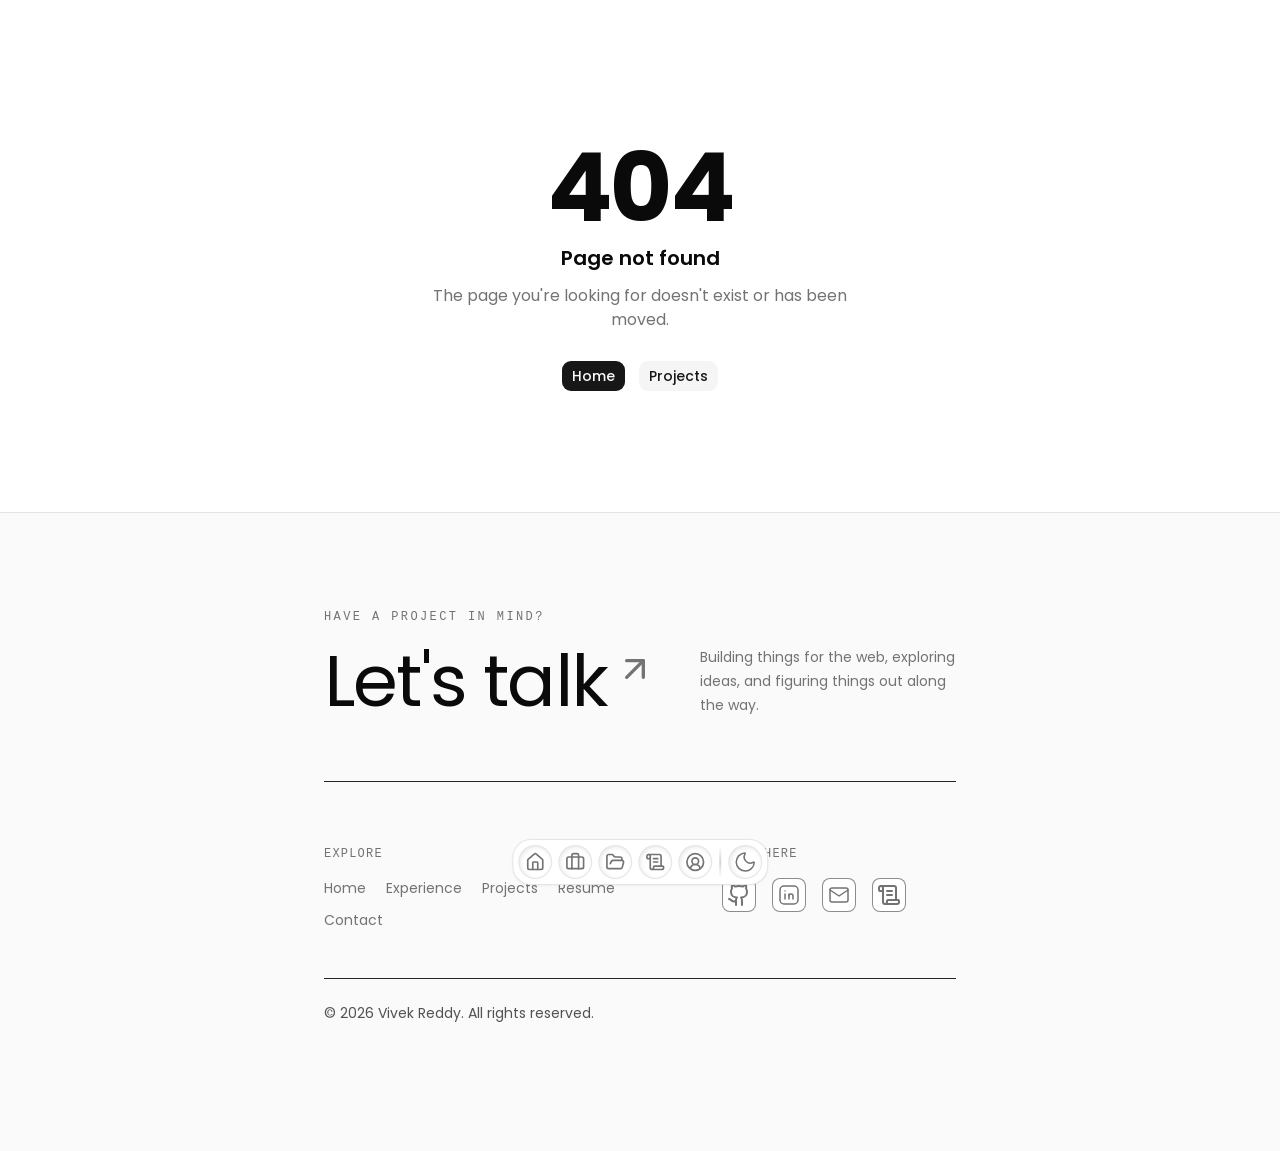
==== commit 3eed5403: "fix: deploy compact navigation dock" ====
--- a/404/index.html
+++ b/404/index.html
@@ -1,2 +1,2 @@
-<!DOCTYPE html><html lang="en" class="Uzg2RW_className h-full antialiased"><head><meta charSet="utf-8"/><meta name="viewport" content="width=device-width, initial-scale=1"/><link rel="stylesheet" href="/_next/static/chunks/24814zk7-0hqq.css" data-precedence="next"/><link rel="stylesheet" href="/_next/static/chunks/0wz6y3z-0e9-e.css" data-precedence="next"/><link rel="preload" as="script" fetchPriority="low" href="/_next/static/chunks/1kexj4s7oxhs2.js"/><script src="/_next/static/chunks/2kzd2bib-2ux6.js" async=""></script><script src="/_next/static/chunks/0d66q46efh1wk.js" async=""></script><script src="/_next/static/chunks/0zmsmzurrasnx.js" async=""></script><script src="/_next/static/chunks/turbopack-2c3mg3r-05n1w.js" async=""></script><script src="/_next/static/chunks/0ejizgy-ebrob.js" async=""></script><script src="/_next/static/chunks/1267rhjmux_n3.js" async=""></script><script src="/_next/static/chunks/16sw8bbz01xp5.js" async=""></script><script src="/_next/static/chunks/3xrgo_sew8iut.js" async=""></script><script src="/_next/static/chunks/40okvvrz53q6h.js" async=""></script><meta name="robots" content="noindex"/><title>Vivek Reddy - AI and ML Engineer</title><meta name="description" content="AI/ML Engineer and IIT Guwahati graduate building document intelligence, RAG, and real-time speech applications."/><meta name="robots" content="index, follow"/><link rel="canonical" href="https://v1vekreddy.github.io/"/><meta property="og:title" content="Vivek Reddy - AI and ML Engineer"/><meta property="og:description" content="AI/ML Engineer and IIT Guwahati graduate building document intelligence, RAG, and real-time speech applications."/><meta property="og:url" content="https://v1vekreddy.github.io/"/><meta property="og:site_name" content="Vivek Reddy"/><meta property="og:image" content="https://v1vekreddy.github.io/assets/social-preview.png"/><meta property="og:image:width" content="1200"/><meta property="og:image:height" content="630"/><meta property="og:image:alt" content="Vivek Reddy Portfolio Preview"/><meta property="og:type" content="website"/><meta name="twitter:card" content="summary_large_image"/><meta name="twitter:title" content="Vivek Reddy - AI and ML Engineer"/><meta name="twitter:description" content="AI/ML Engineer and IIT Guwahati graduate building document intelligence, RAG, and real-time speech applications."/><meta name="twitter:image" content="https://v1vekreddy.github.io/assets/social-preview.png"/><link rel="icon" href="data:,"/><meta name="next-size-adjust" content=""/><script src="/_next/static/chunks/0cz1d0mv5g_q7.js" noModule=""></script></head><body class="flex min-h-full flex-col"><div hidden=""><!--$--><!--/$--></div><!--$?--><template id="B:0"></template><!--/$--><script>requestAnimationFrame(function(){$RT=performance.now()});</script><script id="_R_">(globalThis["TURBOPACK"] || (globalThis["TURBOPACK"] = [])).push({"otherChunks":["static/chunks/1kexj4s7oxhs2.js","static/chunks/2kzd2bib-2ux6.js","static/chunks/0d66q46efh1wk.js","static/chunks/0zmsmzurrasnx.js"],"runtimeModuleIds":[94553]});</script><script src="/_next/static/chunks/1kexj4s7oxhs2.js" async=""></script><div hidden id="S:0"><script>((a,b,c,d,e,f,g,h)=>{let i=document.documentElement,j=["light","dark"];function k(b){var c;(Array.isArray(a)?a:[a]).forEach(a=>{let c="class"===a,d=c&&f?e.map(a=>f[a]||a):e;c?(i.classList.remove(...d),i.classList.add(f&&f[b]?f[b]:b)):i.setAttribute(a,b)}),c=b,h&&j.includes(c)&&(i.style.colorScheme=c)}if(d)k(d);else try{let a=localStorage.getItem(b)||c,d=g&&"system"===a?window.matchMedia("(prefers-color-scheme: dark)").matches?"dark":"light":a;k(d)}catch(a){}})("class","theme","system",null,["light","dark"],null,true,true)</script><div aria-hidden="true" class="pointer-events-none fixed inset-x-0 top-0 z-9999 h-0.5" style="opacity:0"><div class="h-full bg-black shadow-[0_0_8px_rgba(255,255,255,0.65)] dark:bg-white" style="width:0%"></div></div><section aria-label="Notifications alt+T" tabindex="-1" aria-live="polite" aria-relevant="additions text" aria-atomic="false" data-react-aria-top-layer="true"></section><div aria-hidden="true" class="pointer-events-none fixed top-0 left-0 z-9999 hidden rounded-full bg-white mix-blend-difference md:block" style="transform:translateX(-100px) translateY(-100px) translateX(-50%) translateY(-50%)"></div><nav aria-label="Main navigation" class="fixed bottom-4 left-1/2 z-999 flex h-14 w-max -translate-x-1/2 scale-85 items-center gap-3 rounded-3xl bg-white p-2 text-neutral-900 shadow-sm ring ring-neutral-200 md:bottom-8 md:scale-100 dark:bg-neutral-800 dark:text-neutral-100 dark:ring-neutral-700"><div class="flex items-center gap-3"><div class="relative flex h-10 shrink-0 items-center justify-center" style="width:40px"><div class="flex size-10 shrink-0 items-center justify-center" style="transform-origin:bottom center;transform:none"><a aria-label="Home" class="group flex size-10 shrink-0 items-center justify-center rounded-2xl bg-white text-neutral-500 shadow-[inset_1px_1px_4px_rgba(0,0,0,0.1)] ring ring-neutral-200 transition-colors duration-200 hover:text-orange-500 hover:ring-orange-400 dark:bg-neutral-700 dark:text-neutral-300 dark:ring-neutral-700 dark:hover:text-indigo-400 dark:hover:ring-indigo-400" href="/"><svg xmlns="http://www.w3.org/2000/svg" width="24" height="24" viewBox="0 0 24 24" fill="none" stroke="currentColor" stroke-width="2" stroke-linecap="round" stroke-linejoin="round" class="lucide lucide-house overflow-hidden rounded-sm object-contain size-6 transition-colors" aria-hidden="true"><path d="M15 21v-8a1 1 0 0 0-1-1h-4a1 1 0 0 0-1 1v8"></path><path d="M3 10a2 2 0 0 1 .709-1.528l7-6a2 2 0 0 1 2.582 0l7 6A2 2 0 0 1 21 10v9a2 2 0 0 1-2 2H5a2 2 0 0 1-2-2z"></path></svg></a></div></div><div class="relative flex h-10 shrink-0 items-center justify-center" style="width:40px"><div class="flex size-10 shrink-0 items-center justify-center" style="transform-origin:bottom center;transform:none"><a aria-label="Experience" class="group flex size-10 shrink-0 items-center justify-center rounded-2xl bg-white text-neutral-500 shadow-[inset_1px_1px_4px_rgba(0,0,0,0.1)] ring ring-neutral-200 transition-colors duration-200 hover:text-orange-500 hover:ring-orange-400 dark:bg-neutral-700 dark:text-neutral-300 dark:ring-neutral-700 dark:hover:text-indigo-400 dark:hover:ring-indigo-400" href="/work/"><svg xmlns="http://www.w3.org/2000/svg" width="24" height="24" viewBox="0 0 24 24" fill="none" stroke="currentColor" stroke-width="2" stroke-linecap="round" stroke-linejoin="round" class="lucide lucide-briefcase size-6 transition-colors" aria-hidden="true"><path d="M16 20V4a2 2 0 0 0-2-2h-4a2 2 0 0 0-2 2v16"></path><rect width="20" height="14" x="2" y="6" rx="2"></rect></svg></a></div></div><div class="relative flex h-10 shrink-0 items-center justify-center" style="width:40px"><div class="flex size-10 shrink-0 items-center justify-center" style="transform-origin:bottom center;transform:none"><a aria-label="Projects" class="group flex size-10 shrink-0 items-center justify-center rounded-2xl bg-white text-neutral-500 shadow-[inset_1px_1px_4px_rgba(0,0,0,0.1)] ring ring-neutral-200 transition-colors duration-200 hover:text-orange-500 hover:ring-orange-400 dark:bg-neutral-700 dark:text-neutral-300 dark:ring-neutral-700 dark:hover:text-indigo-400 dark:hover:ring-indigo-400" href="/projects/"><svg xmlns="http://www.w3.org/2000/svg" width="24" height="24" viewBox="0 0 24 24" fill="none" stroke="currentColor" stroke-width="2" stroke-linecap="round" stroke-linejoin="round" class="lucide lucide-folder-open overflow-hidden rounded-sm object-contain size-6 transition-colors" aria-hidden="true"><path d="m6 14 1.5-2.9A2 2 0 0 1 9.24 10H20a2 2 0 0 1 1.94 2.5l-1.54 6a2 2 0 0 1-1.95 1.5H4a2 2 0 0 1-2-2V5a2 2 0 0 1 2-2h3.9a2 2 0 0 1 1.69.9l.81 1.2a2 2 0 0 0 1.67.9H18a2 2 0 0 1 2 2v2"></path></svg></a></div></div><div class="relative flex h-10 shrink-0 items-center justify-center" style="width:40px"><div class="flex size-10 shrink-0 items-center justify-center" style="transform-origin:bottom center;transform:none"><a aria-label="Resume" target="_blank" rel="noopener noreferrer" class="group flex size-10 shrink-0 items-center justify-center rounded-2xl bg-white text-neutral-500 shadow-[inset_1px_1px_4px_rgba(0,0,0,0.1)] ring ring-neutral-200 transition-colors duration-200 hover:text-orange-500 hover:ring-orange-400 dark:bg-neutral-700 dark:text-neutral-300 dark:ring-neutral-700 dark:hover:text-indigo-400 dark:hover:ring-indigo-400" href="https://drive.google.com/file/d/1ZKZkrltONeVqQ4238UbZ5IHSVpFeZGAL/view?usp=sharing"><svg xmlns="http://www.w3.org/2000/svg" width="24" height="24" viewBox="0 0 24 24" fill="none" stroke="currentColor" stroke-width="2" stroke-linecap="round" stroke-linejoin="round" class="lucide lucide-scroll-text size-6 transition-colors" aria-hidden="true"><path d="M15 12h-5"></path><path d="M15 8h-5"></path><path d="M19 17V5a2 2 0 0 0-2-2H4"></path><path d="M8 21h12a2 2 0 0 0 2-2v-1a1 1 0 0 0-1-1H11a1 1 0 0 0-1 1v1a2 2 0 1 1-4 0V5a2 2 0 1 0-4 0v2a1 1 0 0 0 1 1h3"></path></svg></a></div></div><div class="relative flex h-10 shrink-0 items-center justify-center" style="width:40px"><div class="flex size-10 shrink-0 items-center justify-center" style="transform-origin:bottom center;transform:none"><a aria-label="Contact" class="group flex size-10 shrink-0 items-center justify-center rounded-2xl bg-white text-neutral-500 shadow-[inset_1px_1px_4px_rgba(0,0,0,0.1)] ring ring-neutral-200 transition-colors duration-200 hover:text-orange-500 hover:ring-orange-400 dark:bg-neutral-700 dark:text-neutral-300 dark:ring-neutral-700 dark:hover:text-indigo-400 dark:hover:ring-indigo-400" href="/contact/"><svg xmlns="http://www.w3.org/2000/svg" width="24" height="24" viewBox="0 0 24 24" fill="none" stroke="currentColor" stroke-width="2" stroke-linecap="round" stroke-linejoin="round" class="lucide lucide-circle-user-round lucide-user-circle-2 size-6 transition-colors" aria-hidden="true"><path d="M17.925 20.056a6 6 0 0 0-11.851.001"></path><circle cx="12" cy="11" r="4"></circle><circle cx="12" cy="12" r="10"></circle></svg></a></div></div></div><div class="h-full w-[1.5px] shrink-0 bg-linear-to-b from-transparent via-neutral-300 to-transparent dark:via-neutral-600"></div><div class="relative flex h-10 shrink-0 items-center justify-center" style="width:40px"><div class="flex size-10 shrink-0 items-center justify-center" style="transform-origin:bottom center;transform:none"><div class="group flex size-10 shrink-0 items-center justify-center rounded-2xl bg-white text-neutral-500 shadow-[inset_1px_1px_4px_rgba(0,0,0,0.1)] ring ring-neutral-200 transition-colors duration-200 hover:text-orange-500 hover:ring-orange-400 dark:bg-neutral-700 dark:text-neutral-300 dark:ring-neutral-700 dark:hover:text-indigo-400 dark:hover:ring-indigo-400"><button type="button" aria-label="Toggle theme" aria-pressed="false" class="group flex size-full cursor-pointer items-center justify-center"></button></div></div></div></nav><section class="mx-auto w-full max-w-2xl mt-5 px-4 md:px-6 lg:px-0"><section class="flex flex-1 flex-col items-center justify-center px-5 py-30 text-center"><p class="text-foreground text-7xl font-bold tracking-tight sm:text-8xl">404</p><h1 class="text-foreground mt-2 text-lg font-semibold sm:text-xl">Page not found</h1><p class="text-muted-foreground mt-3 max-w-md text-sm leading-6 sm:text-base">The page you&#x27;re looking for doesn&#x27;t exist or has been moved.</p><div class="mt-7 flex items-center gap-3"><button type="button" tabindex="0" data-slot="button" class="group/button inline-flex shrink-0 items-center justify-center rounded-lg border border-transparent bg-clip-padding text-sm font-medium whitespace-nowrap transition-all outline-none select-none focus-visible:border-ring focus-visible:ring-3 focus-visible:ring-ring/50 active:not-aria-[haspopup]:translate-y-px disabled:pointer-events-none disabled:opacity-50 aria-invalid:border-destructive aria-invalid:ring-3 aria-invalid:ring-destructive/20 dark:aria-invalid:border-destructive/50 dark:aria-invalid:ring-destructive/40 [&amp;_svg]:pointer-events-none [&amp;_svg]:shrink-0 [&amp;_svg:not([class*=&#x27;size-&#x27;])]:size-4 bg-primary text-primary-foreground hover:bg-primary/80 h-8 gap-1.5 px-2.5 has-data-[icon=inline-end]:pr-2 has-data-[icon=inline-start]:pl-2"><a href="/">Home</a></button><button type="button" tabindex="0" data-slot="button" class="group/button inline-flex shrink-0 items-center justify-center rounded-lg border border-transparent bg-clip-padding text-sm font-medium whitespace-nowrap transition-all outline-none select-none focus-visible:border-ring focus-visible:ring-3 focus-visible:ring-ring/50 active:not-aria-[haspopup]:translate-y-px disabled:pointer-events-none disabled:opacity-50 aria-invalid:border-destructive aria-invalid:ring-3 aria-invalid:ring-destructive/20 dark:aria-invalid:border-destructive/50 dark:aria-invalid:ring-destructive/40 [&amp;_svg]:pointer-events-none [&amp;_svg]:shrink-0 [&amp;_svg:not([class*=&#x27;size-&#x27;])]:size-4 bg-secondary text-secondary-foreground hover:bg-[color-mix(in_oklch,var(--secondary),var(--foreground)_5%)] aria-expanded:bg-secondary aria-expanded:text-secondary-foreground h-8 gap-1.5 px-2.5 has-data-[icon=inline-end]:pr-2 has-data-[icon=inline-start]:pl-2"><a href="/projects/">Projects</a></button></div></section></section><!--$--><!--/$--><footer class="border-t border-neutral-200 bg-neutral-50 pb-24 dark:border-neutral-800 dark:bg-neutral-900"><section class="mx-auto w-full max-w-2xl px-5 pt-16 pb-8 sm:pt-24"><div class="flex flex-col justify-between gap-10 md:flex-row md:items-end"><div><p class="mb-5 font-mono text-xs tracking-[0.2em] text-neutral-500 uppercase">Have a project in mind?</p><a class="group inline-flex items-start gap-2 text-5xl leading-none tracking-tight sm:text-7xl shrink-0" href="/contact/">Let&#x27;s talk<svg xmlns="http://www.w3.org/2000/svg" width="24" height="24" viewBox="0 0 24 24" fill="none" stroke="currentColor" stroke-width="2" stroke-linecap="round" stroke-linejoin="round" class="lucide lucide-arrow-up-right mt-1 size-7 text-neutral-500 transition-transform group-hover:translate-x-1 group-hover:-translate-y-1 sm:size-10" aria-hidden="true"><path d="M7 7h10v10"></path><path d="M7 17 17 7"></path></svg></a></div><p class="max-w-3xs text-sm leading-6 text-neutral-500">Building things for the web, exploring ideas, and figuring things out along the way.</p></div><div class="my-12 h-px bg-neutral-800 sm:my-16"></div><div class="grid gap-5 sm:grid-cols-2"><div><p class="mb-4 font-mono text-xs tracking-widest text-neutral-500 uppercase">Explore</p><nav class="flex flex-wrap gap-x-5 gap-y-3"><a class="text-sm text-neutral-500 transition-colors hover:text-black dark:hover:text-white" href="/">Home</a><a class="text-sm text-neutral-500 transition-colors hover:text-black dark:hover:text-white" href="/work/">Experience</a><a class="text-sm text-neutral-500 transition-colors hover:text-black dark:hover:text-white" href="/projects/">Projects</a><a class="text-sm text-neutral-500 transition-colors hover:text-black dark:hover:text-white" href="https://drive.google.com/file/d/1ZKZkrltONeVqQ4238UbZ5IHSVpFeZGAL/view?usp=sharing">Resume</a><a class="text-sm text-neutral-500 transition-colors hover:text-black dark:hover:text-white" href="mailto:vivekreddyiitg@gmail.com">Contact</a></nav></div><div class="sm:justify-self-end"><p class="mb-4 font-mono text-xs tracking-widest text-neutral-500 uppercase">Elsewhere</p><div class="grid grid-cols-5 items-center gap-4"><a href="https://github.com/v1vekreddy" target="_blank" rel="noopener noreferrer" aria-label="GitHub" title="GitHub" class="rounded-md border border-neutral-700/60 bg-white p-1 text-neutral-500 transition-colors hover:text-black dark:bg-black/50 dark:hover:text-white w-fit"><svg xmlns="http://www.w3.org/2000/svg" width="24" height="24" viewBox="0 0 24 24" fill="none" stroke="currentColor" stroke-width="2" stroke-linecap="round" stroke-linejoin="round" class="lucide lucide-github overflow-hidden rounded-sm object-contain size-6" aria-hidden="true"><path d="M15 22v-4a4.8 4.8 0 0 0-1-3.5c3 0 6-2 6-5.5.08-1.25-.27-2.48-1-3.5.28-1.15.28-2.35 0-3.5 0 0-1 0-3 1.5-2.64-.5-5.36-.5-8 0C6 2 5 2 5 2c-.3 1.15-.3 2.35 0 3.5A5.403 5.403 0 0 0 4 9c0 3.5 3 5.5 6 5.5-.39.49-.68 1.05-.85 1.65-.17.6-.22 1.23-.15 1.85v4"></path><path d="M9 18c-4.51 2-5-2-7-2"></path></svg></a><a href="https://www.linkedin.com/in/vivekreddyr/" target="_blank" rel="noopener noreferrer" aria-label="LinkedIn" title="LinkedIn" class="rounded-md border border-neutral-700/60 bg-white p-1 text-neutral-500 transition-colors hover:text-black dark:bg-black/50 dark:hover:text-white w-fit"><svg xmlns="http://www.w3.org/2000/svg" width="32" height="32" viewBox="0 0 24 24" fill="none" stroke="currentColor" stroke-width="1.5" stroke-linecap="round" stroke-linejoin="round" class="icon icon-tabler icons-tabler-outline icon-tabler-brand-linkedin size-6"><path stroke="none" d="M0 0h24v24H0z" fill="none"></path><path d="M8 11v5"></path><path d="M8 8v.01"></path><path d="M12 16v-5"></path><path d="M16 16v-3a2 2 0 1 0 -4 0"></path><path d="M3 7a4 4 0 0 1 4 -4h10a4 4 0 0 1 4 4v10a4 4 0 0 1 -4 4h-10a4 4 0 0 1 -4 -4l0 -10"></path></svg></a><a href="mailto:vivekreddyiitg@gmail.com" aria-label="Email" title="Email" class="rounded-md border border-neutral-700/60 bg-white p-1 text-neutral-500 transition-colors hover:text-black dark:bg-black/50 dark:hover:text-white w-fit"><svg xmlns="http://www.w3.org/2000/svg" width="32" height="32" viewBox="0 0 256 256" fill="none" stroke="currentColor" stroke-width="1.5" stroke-linecap="round" stroke-linejoin="round" class="size-6"><g transform="scale(10.6667)"><path stroke="none" d="M0 0h24v24H0z" fill="none"></path><path d="M3 7a2 2 0 0 1 2 -2h14a2 2 0 0 1 2 2v10a2 2 0 0 1 -2 2h-14a2 2 0 0 1 -2 -2v-10"></path><path d="M3 7l9 6l9 -6"></path></g></svg></a><a href="https://drive.google.com/file/d/1ZKZkrltONeVqQ4238UbZ5IHSVpFeZGAL/view?usp=sharing" target="_blank" rel="noopener noreferrer" aria-label="Resume" title="Resume" class="rounded-md border border-neutral-700/60 bg-white p-1 text-neutral-500 transition-colors hover:text-black dark:bg-black/50 dark:hover:text-white w-fit"><svg xmlns="http://www.w3.org/2000/svg" width="24" height="24" viewBox="0 0 24 24" fill="none" stroke="currentColor" stroke-width="2" stroke-linecap="round" stroke-linejoin="round" class="lucide lucide-scroll-text size-6" aria-hidden="true"><path d="M15 12h-5"></path><path d="M15 8h-5"></path><path d="M19 17V5a2 2 0 0 0-2-2H4"></path><path d="M8 21h12a2 2 0 0 0 2-2v-1a1 1 0 0 0-1-1H11a1 1 0 0 0-1 1v1a2 2 0 1 1-4 0V5a2 2 0 1 0-4 0v2a1 1 0 0 0 1 1h3"></path></svg></a></div></div></div><div class="mt-12 flex flex-col gap-3 border-t border-neutral-800 pt-6 text-sm text-neutral-600 sm:flex-row sm:items-center sm:justify-between"><span>© <!-- --> <!-- -->Vivek Reddy<!-- -->. All rights reserved.</span></div></section></footer><!--$!--><template data-dgst=""></template><!--/$--><!--$!--><template data-dgst=""></template><!--/$--><!--$!--><template data-dgst=""></template><!--/$--></div><script>$RB=[];$RV=function(a){$RT=performance.now();for(var b=0;b<a.length;b+=2){var c=a[b],e=a[b+1];null!==e.parentNode&&e.parentNode.removeChild(e);var f=c.parentNode;if(f){var g=c.previousSibling,h=0;do{if(c&&8===c.nodeType){var d=c.data;if("/$"===d||"/&"===d)if(0===h)break;else h--;else"$"!==d&&"$?"!==d&&"$~"!==d&&"$!"!==d&&"&"!==d||h++}d=c.nextSibling;f.removeChild(c);c=d}while(c);for(;e.firstChild;)f.insertBefore(e.firstChild,c);g.data="$";g._reactRetry&&requestAnimationFrame(g._reactRetry)}}a.length=0};
-$RC=function(a,b){if(b=document.getElementById(b))(a=document.getElementById(a))?(a.previousSibling.data="$~",$RB.push(a,b),2===$RB.length&&("number"!==typeof $RT?requestAnimationFrame($RV.bind(null,$RB)):(a=performance.now(),setTimeout($RV.bind(null,$RB),2300>a&&2E3<a?2300-a:$RT+300-a)))):b.parentNode.removeChild(b)};$RC("B:0","S:0")</script><script>(self.__next_f=self.__next_f||[]).push([0])</script><script>self.__next_f.push([1,"1:\"$Sreact.fragment\"\n2:\"$Sreact.suspense\"\n3:\"/_next/static/chunks/0ejizgy-ebrob.js\"\n4:\"/_next/static/chunks/1267rhjmux_n3.js\"\n5:\"/_next/static/chunks/16sw8bbz01xp5.js\"\n6:\"/_next/static/chunks/3xrgo_sew8iut.js\"\n7:I[77255,[\"$3\",\"$4\",\"$5\",\"$6\"],\"AppProviders\"]\n8:\"NavigationProgress\"\n9:I[77163,[\"$3\",\"$4\",\"$5\",\"$6\"],\"$8\"]\na:I[46696,[\"$3\",\"$4\",\"$5\",\"$6\"],\"Toaster\"]\nb:I[70151,[\"$3\",\"$4\",\"$5\",\"$6\"],\"CustomCursor\"]\nc:I[71664,[\"$3\",\"$4\",\"$5\",\"$6\"],\"Navbar\"]\nd:I[39756,[\"$3\",\"$4\",\"$5\",\"$6\"],\"default\"]\ne:I[37457,[\"$3\",\"$4\",\"$5\",\"$6\"],\"default\"]\nf:\"/_next/static/chunks/40okvvrz53q6h.js\"\n10:I[27930,[\"$3\",\"$4\",\"$5\",\"$6\",\"$f\"],\"Button\"]\n11:I[22016,[\"$3\",\"$4\",\"$5\",\"$6\",\"$f\"],\"\"]\n12:I[43539,[\"$3\",\"$4\",\"$5\",\"$6\"],\"default\"]\n1d:I[68027,[\"$3\",\"$4\",\"$5\",\"$6\"],\"default\",1]\n:HL[\"/_next/static/chunks/24814zk7-0hqq.css\",\"style\"]\n:HL[\"/_next/static/chunks/0wz6y3z-0e9-e.css\",\"style\"]\n19:X\n1a:[[\"children\",{\"s\":\"__PAGE__\",\"h\":512,\"d\":{\"r\":\"$L1b\",\"p\":false,\"v\":null}}]]\n17:[[\"children\",{\"s\":\"/_not-found\",\"h\":512,\"d\":{\"r\":\"$L18\",\"p\":false,\"v\":\"$19\"},\"c\":\"$Q1a\"}]]\n0:{\"P\":null,\"c\":[\"\",\"_not-found\",\"\"],\"q\":\"\",\"i\":false,\"t\":{\"t\":{\"s\":\"\",\"h\":528,\"d\":{\"r\":[\"$\",\"$1\",\"c\",{\"children\":[[[\"$\",\"link\",\"0\",{\"rel\":\"stylesheet\",\"href\":\"/_next/static/chunks/24814zk7-0hqq.css\",\"precedence\":\"next\",\"crossOrigin\":\"$undefined\",\"nonce\":\"$undefined\"}],[\"$\",\"link\",\"1\",{\"rel\":\"stylesheet\",\"href\":\"/_next/static/chunks/0wz6y3z-0e9-e.css\",\"precedence\":\"next\",\"crossOrigin\":\"$undefined\",\"nonce\":\"$undefined\"}],[\"$\",\"script\",\"script-0\",{\"src\":\"/_next/static/chunks/0ejizgy-ebrob.js\",\"async\":true,\"nonce\":\"$undefined\"}],[\"$\",\"script\",\"script-1\",{\"src\":\"/_next/static/chunks/1267rhjmux_n3.js\",\"async\":true,\"nonce\":\"$undefined\"}],[\"$\",\"script\",\"script-2\",{\"src\":\"/_next/static/chunks/16sw8bbz01xp5.js\",\"async\":true,\"nonce\":\"$undefined\"}],[\"$\",\"script\",\"script-3\",{\"src\":\"/_next/static/chunks/3xrgo_sew8iut.js\",\"async\":true,\"nonce\":\"$undefined\"}]],[\"$\",\"html\",null,{\"lang\":\"en\",\"className\":\"Uzg2RW_className h-full antialiased\",\"suppressContentEditableWarning\":true,\"suppressHydrationWarning\":true,\"children\":[\"$\",\"body\",null,{\"className\":\"flex min-h-full flex-col\",\"children\":[\"$\",\"$2\",null,{\"fallback\":null,\"children\":[\"$\",\"$L7\",null,{\"children\":[[\"$\",\"$L9\",null,{}],[\"$\",\"$La\",null,{\"richColors\":true,\"position\":\"top-right\"}],[\"$\",\"$Lb\",null,{}],[\"$\",\"$Lc\",null,{}],[\"$\",\"$Ld\",null,{\"parallelRouterKey\":\"children\",\"error\":\"$undefined\",\"errorStyles\":\"$undefined\",\"errorScripts\":\"$undefined\",\"template\":[\"$\",\"$Le\",null,{}],\"templateStyles\":\"$undefined\",\"templateScripts\":\"$undefined\",\"notFound\":[[\"$\",\"section\",null,{\"className\":\"mx-auto w-full max-w-2xl mt-5 px-4 md:px-6 lg:px-0\",\"children\":[\"$\",\"section\",null,{\"className\":\"flex flex-1 flex-col items-center justify-center px-5 py-30 text-center\",\"children\":[[\"$\",\"p\",null,{\"className\":\"text-foreground text-7xl font-bold tracking-tight sm:text-8xl\",\"children\":\"404\"}],[\"$\",\"h1\",null,{\"className\":\"text-foreground mt-2 text-lg font-semibold sm:text-xl\",\"children\":\"Page not found\"}],[\"$\",\"p\",null,{\"className\":\"text-muted-foreground mt-3 max-w-md text-sm leading-6 sm:text-base\",\"children\":\"The page you're looking for doesn't exist or has been moved.\"}],[\"$\",\"div\",null,{\"className\":\"mt-7 flex items-center gap-3\",\"children\":[[\"$\",\"$L10\",null,{\"data-slot\":\"button\",\"className\":\"group/button inline-flex shrink-0 items-center justify-center rounded-lg border border-transparent bg-clip-padding text-sm font-medium whitespace-nowrap transition-all outline-none select-none focus-visible:border-ring focus-visible:ring-3 focus-visible:ring-ring/50 active:not-aria-[haspopup]:translate-y-px disabled:pointer-events-none disabled:opacity-50 aria-invalid:border-destructive aria-invalid:ring-3 aria-invalid:ring-destructive/20 dark:aria-invalid:border-destructive/50 dark:aria-invalid:ring-destructive/40 [\u0026_svg]:pointer-events-none [\u0026_svg]:shrink-0 [\u0026_svg:not([class*='size-'])]:size-4 bg-primary text-primary-foreground hover:bg-primary/80 h-8 gap-1.5 px-2.5 has-data-[icon=inline-end]:pr-2 has-data-[icon=inline-start]:pl-2\",\"children\":[\"$\",\"$L11\",null,{\"href\":\"/\",\"children\":\"Home\"}]}],[\"$\",\"$L10\",null,{\"data-slot\":\"button\",\"className\":\"group/button inline-flex shrink-0 items-center justify-center rounded-lg border border-transparent bg-clip-padding text-sm font-medium whitespace-nowrap transition-all outline-none select-none focus-visible:border-ring focus-visible:ring-3 focus-visible:ring-ring/50 active:not-aria-[haspopup]:translate-y-px disabled:pointer-events-none disabled:opacity-50 aria-invalid:border-destructive aria-invalid:ring-3 aria-invalid:ring-destructive/20 dark:aria-invalid:border-destructive/50 dark:aria-invalid:ring-destructive/40 [\u0026_svg]:pointer-events-none [\u0026_svg]:shrink-0 [\u0026_svg:not([class*='size-'])]:size-4 bg-secondary text-secondary-foreground hover:bg-[color-mix(in_oklch,var(--secondary),var(--foreground)_5%)] aria-expanded:bg-secondary aria-expanded:text-secondary-foreground h-8 gap-1.5 px-2.5 has-data-[icon=inline-end]:pr-2 has-data-[icon=inline-start]:pl-2\",\"children\":[\"$\",\"$L11\",null,{\"href\":\"/projects\",\"children\":\"Projects\"}]}]]}]]}]}],[]],\"forbidden\":\"$undefined\",\"unauthorized\":\"$undefined\"}],[\"$\",\"$L12\",null,{}],[\"$\",\"footer\",null,{\"className\":\"border-t border-neutral-200 bg-neutral-50 pb-24 dark:border-neutral-800 dark:bg-neutral-900\",\"children\":\"$L13\"}],\"$L14\",\"$L15\",\"$L16\"]}]}]}]}]]}],\"p\":false,\"v\":null},\"c\":\"$Q17\"},\"h\":{\"r\":\"$L1c\",\"p\":false,\"v\":null}},\"m\":\"$undefined\",\"G\":[\"$1d\",[\"$L1e\",\"$L1f\"]],\"S\":true,\"r\":\"$undefined\",\"s\":\"$undefined\",\"a\":\"$undefined\",\"l\":\"$undefined\",\"p\":\"$undefined\",\"d\":\"$undefined\",\"b\":\"cHOKQ04UcoiV9lw3O5kF6\"}\n20:I[5014,[\"$3\",\"$4\",\"$5\",\"$6\"],\"default\"]\n2a:I[2355,[\"$3\",\"$4\",\"$5\",\"$6\"],\"Analytics\"]\n2b:I[3514,[\"$3\",\"$4\",\"$5\",\"$6\"],\"default\"]\n2c:I[57215,[\"$3\",\"$4\",\"$5\",\"$6\"],\"SpeedInsights\"]\n2d:I[97367,[\"$3\",\"$4\",\"$5\",\"$6\"],\"OutletBoundary\"]\n2f:\"ViewportBoundary\"\n30:I[97367,[\"$3\",\"$4\",\"$5\",\"$6\"],\"$2f\"]\n32:\"MetadataBoundary\"\n33:I[97367,[\"$3\",\"$4\",\"$5\",\"$6\"],\"$32\"]\n13:[\"$\",\"section\",null,{\"className\":\"mx-auto w-full max-w-2xl px-5 pt-16 pb-8 sm:pt-24\",\"children\":[[\"$\",\"div\",null,{\"className\":\"flex flex-col justify-between gap-10 md:flex-row md:items-end\",\"children\":[[\"$\",\"div\",null,{\"children\":[[\"$\",\"p\",null,{\"className\":\"mb-5 font-mono text-xs tracking-[0.2em] text-neutral-500 uppercase\",\"children\":\"Have a project in mind?\"}],[\"$\",\"$L11\",null,{\"href\":\"/contact\",\"className\":\"group inline-flex items-start gap-2 text-5xl leading-none tracking-tight sm:text-7xl shrink-0\",\"children\":[\"Let's talk\",[\"$\",\"$L20\",null,{\"ref\":\"$undefined\",\"icon\":{\"name\":\"arrow-up-right\",\"size\":24,\"node\":[[\"path\",{\"d\":\"M7 7h10v10\",\"key\":\"1tivn9\"}],[\"path\",{\"d\":\"M7 17 17 7\",\"key\":\"1vkiza\"}]]},\"className\":\"mt-1 size-7 text-neutral-500 transition-transform group-hover:translate-x-1 group-hover:-translate-y-1 sm:size-10\"}]]}]]}],[\"$\",\"p\",null,{\"className\":\"max-w-3xs text-sm leading-6 text-neutral-500\",\"children\":\"Building things for the web, exploring ideas, and figuring things out along the way.\"}]]}],[\"$\",\"div\",null,{\"className\":\"my-12 h-px bg-neutral-800 sm:my-16\"}],[\"$\",\"div\",null,{\"className\":\"grid gap-5 sm:grid-cols-2\",\"children\":[[\"$\",\"div\",null,{\"children\":[[\"$\",\"p\",null,{\"className\":\"mb-4 font-mono text-xs tracking-widest text-neutral-500 uppercase\",\"children\":\"Explore\"}],[\"$\",\"nav\",null,{\"className\":\"flex flex-wrap gap-x-5 gap-y-3\",\"children\":[[\"$\",\"$L11\",\"Home\",{\"href\":\"/\",\"className\":\"text-sm text-neutral-500 transition-colors hover:text-black dark:hover:text-white\",\"children\":\"Home\"}],[\"$\",\"$L11\",\"Experience\",{\"href\":\"/work\",\"className\":\"text-sm text-neutral-500 transition-colors hover:text-black dark:hover:text-white\",\"children\":\"Experience\"}],[\"$\",\"$L11\",\"Projects\",{\"href\":\"/projects\",\"className\":\"text-sm text-neutral-500 transition-colors hover:text-black dark:hover:text-white\",\"children\":\"Projects\"}],[\"$\",\"$L11\",\"Resume\",{\"href\":\"https://drive.google.com/file/d/1ZKZkrltONeVqQ4238UbZ5IHSVpFeZGAL/view?usp=sharing\",\"className\":\"text-sm text-neutral-500 transition-colors hover:text-black dark:hover:text-white\",\"children\":\"Resume\"}],[\"$\",\"$L11\",\"Contact\",{\"href\":\"mailto:vivekreddyiitg@gmail.com\",\"className\":\"text-sm text-neutral-500 transition-colors hover:text-black dark:hover:text-white\",\"children\":\"Contact\"}]]}]]}],[\"$\",\"div\",null,{\"className\":\"sm:justify-self-end\",\"children\":[[\"$\",\"p\",null,{\"className\":\"mb-4 font-mono text-xs tracking-widest text-neutral-500 uppercase\",\"children\":\"Elsewhere\"}],[\"$\",\"div\",null,{\"className\":\"grid grid-cols-5 items-center gap-4\",\"children\":[[\"$\",\"a\",\"1\",{\"href\":\"https://github.com/v1vekreddy\",\"target\":\"_blank\",\"rel\":\"noopener noreferrer\",\"aria-label\":\"GitHub\",\"title\":\"GitHub\",\"className\":\"rounded-md border border-neutral-700/60 bg-white p-1 text-neutral-500 transition-colors hover:text-black dark:bg-black/50 dark:hover:text-white w-fit\",\"children\":[\"$\",\"svg\",null,{\"xmlns\":\"http://www.w3.org/2000/svg\",\"width\":\"24\",\"height\":\"24\",\"viewBox\":\"0 0 24 24\",\"fill\":\"none\",\"stroke\":\"currentColor\",\"strokeWidth\":\"2\",\"strokeLinecap\":\"round\",\"strokeLinejoin\":\"round\",\"className\":\"lucide lucide-github overflow-hidden rounded-sm object-contain size-6\",\"aria-hidden\":\"true\",\"children\":[[\"$\",\"path\",null,{\"d\":\"M15 22v-4a4.8 4.8 0 0 0-1-3.5c3 0 6-2 6-5.5.08-1.25-.27-2.48-1-3.5.28-1.15.28-2.35 0-3.5 0 0-1 0-3 1.5-2.64-.5-5.36-.5-8 0C6 2 5 2 5 2c-.3 1.15-.3 2.35 0 3.5A5.403 5.403 0 0 0 4 9c0 3.5 3 5.5 6 5.5-.39.49-.68 1.05-.85 1.65-.17.6-.22 1.23-.15 1.85v4\"}],[\"$\",\"path\",null,{\"d\":\"M9 18c-4.51 2-5-2-7-2\"}]]}]}],[\"$\",\"a\",\"2\",{\"href\":\"https://www.linkedin.com/in/vivekreddyr/\",\"target\":\"_blank\",\"rel\":\"noopener noreferrer\",\"aria-label\":\"LinkedIn\",\"title\":\"LinkedIn\",\"className\":\"rounded-md border border-neutral-700/60 bg-white p-1 text-neutral-500 transition-colors hover:text-black dark:bg-black/50 dark:hover:text-white w-fit\",\"children\":[\"$\",\"svg\",null,{\"xmlns\":\"http://www.w3.org/2000/svg\",\"width\":\"32\",\"height\":\"32\",\"viewBox\":\"0 0 24 24\",\"fill\":\"none\",\"stroke\":\"currentColor\",\"strokeWidth\":\"1.5\",\"strokeLinecap\":\"round\",\"strokeLinejoin\":\"round\",\"className\":\"icon icon-tabler icons-tabler-outline icon-tabler-brand-linkedin size-6\",\"children\":[\"$L21\",\"$L22\",\"$L23\",\"$L24\",\"$L25\",\"$L26\"]}]}],\"$L27\",\"$L28\"]}]]}]]}],\"$L29\"]}]\n14:[\"$\",\"$L2a\",null,{}]\n15:[\"$\",\"$2\",null,{\"fallback\":null,\"children\":[\"$\",\"$L2b\",null,{}]}]\n16:[\"$\",\"$L2c\",null,{}]\n18:[\"$\",\"$1\",\"c\",{\"children\":[null,[\"$\",\"$Ld\",null,{\"parallelRouterKey\":\"children\",\"error\":\"$undefined\",\"errorStyles\":\"$undefined\",\"errorScripts\":\"$undefined\",\"template\":[\"$\",\"$Le\",null,{}],\"templateStyles\":\"$undefined\",\"templateScripts\":\"$undefined\",\"notFound\":\"$undefined\",\"forbidden\":\"$undefined\",\"unauthorized\":\"$undefined\"}]]}]\n1b:[\"$\",\"$1\",\"c\",{\"children\":[[\"$\",\"section\",null,{\"className\":\"mx-auto w-full max-w-2xl mt-5 px-4 md:px-6 lg:px-0\",\"children\":[\"$\",\"section\",null,{\"className\":\"flex flex-1 flex-col items-center justify-center px-5 py-30 text-center\",\"children\":[[\"$\",\"p\",null,{\"className\":\"text-foreground text-7xl font-bold tracking-tight sm:text-8xl\",\"children\":\"404\"}],[\"$\",\"h1\",null,{\"className\":\"text-foreground mt-2 text-lg font-semibold sm:text-xl\",\"children\":\"Page not found\"}],[\"$\",\"p\",null,{\"className\":\"text-muted-foreground mt-3 max-w-md text-sm leading-6 sm:text-base\",\"children\":\"The page you're looking for doesn't exist or has been moved.\"}],[\"$\",\"div\",null,{\"className\":\"mt-7 flex items-center gap-3\",\"children\":[[\"$\",\"$L10\",null,{\"data-slot\":\"button\",\"className\":\"group/button inline-flex shrink-0 items-center justify-center rounded-lg border border-transparent bg-clip-padding text-sm font-medium whitespace-nowrap transition-all outline-none select-none focus-visible:border-ring focus-visible:ring-3 focus-visible:ring-ring/50 active:not-aria-[haspopup]:translate-y-px disabled:pointer-events-none disabled:opacity-50 aria-invalid:border-destructive aria-invalid:ring-3 aria-invalid:ring-destructive/20 dark:aria-invalid:border-destructive/50 dark:aria-invalid:ring-destructive/40 [\u0026_svg]:pointer-events-none [\u0026_svg]:shrink-0 [\u0026_svg:not([class*='size-'])]:size-4 bg-primary text-primary-foreground hover:bg-primary/80 h-8 gap-1.5 px-2.5 has-data-[icon=inline-end]:pr-2 has-data-[icon=inline-start]:pl-2\",\"children\":[\"$\",\"$L11\",null,{\"href\":\"/\",\"children\":\"Home\"}]}],[\"$\",\"$L10\",null,{\"data-slot\":\"button\",\"className\":\"group/button inline-flex shrink-0 items-center justify-center rounded-lg border border-transparent bg-clip-padding text-sm font-medium whitespace-nowrap transition-all outline-none select-none focus-visible:border-ring focus-visible:ring-3 focus-visible:ring-ring/50 active:not-aria-[haspopup]:translate-y-px disabled:pointer-events-none disabled:opacity-50 aria-invalid:border-destructive aria-invalid:ring-3 aria-invalid:ring-destructive/20 dark:aria-invalid:border-destructive/50 dark:aria-invalid:ring-destructive/40 [\u0026_svg]:pointer-events-none [\u0026_svg]:shrink-0 [\u0026_svg:not([class*='size-'])]:size-4 bg-secondary text-secondary-foreground hover:bg-[color-mix(in_oklch,var(--secondary),var(--foreground)_5%)] aria-expanded:bg-secondary aria-expanded:text-secondary-foreground h-8 gap-1.5 px-2.5 has-data-[icon=inline-end]:pr-2 has-data-[icon=inline-start]:pl-2\",\"children\":[\"$\",\"$L11\",null,{\"href\":\"/projects\",\"children\":\"Projects\"}]}]]}]]}]}],[[\"$\",\"script\",\"script-0\",{\"src\":\"/_next/static/chunks/40okvvrz53q6h.js\",\"async\":true,\"nonce\":\"$undefined\"}]],[\"$\",\"$L2d\",null,{\"children\":[\"$\",\"$2\",null,{\"name\":\"Next.MetadataOutlet\",\"children\":\"$@2e\"}]}]]}]\n1c:[\"$\",\"$1\",\"h\",{\"children\":[[\"$\",\"meta\",null,{\"name\":\"robots\",\"content\":\"noindex\"}],[\"$\",\"$L30\",null,{\"children\":\"$L31\"}],[\"$\",\"$L33\",null,{\"children\":[[\"$\",\"div\",null,{\"hidden\":true,\"children\":[\"$\",\"$2\",null,{\"name\":\"Next.Metadata\",\"children\":\"$L34\"}]}],null]}],[\"$\",\"meta\",null,{\"name\":\"next-size-adjust\",\"content\":\"\"}]]}]\n1e:[\"$\",\"link\",\"0\",{\"rel\":\"stylesheet\",\"href\":\"/_next/static/chunks/24814zk7-0hqq.css\",\"precedence\":\"next\",\"crossOrigin\":\"$undefined\",\"nonce\":\"$undefined\"}]\n1f:[\"$\",\"link\",\"1\",{\"rel\":\"stylesheet\",\"href\":\"/_next/static/chunks/0wz6y3z-0e9-e.css\",\"precedence\":\"next\",\"crossOrigin\":\"$undefined\",\"nonce\":\"$undefined\"}]\n35:I[54980,[\"$3\",\"$4\",\"$5\",\"$6\"],\"CurrentYear\"]\n19:C\n21:[\"$\",\"path\",null,{\"stroke\":\"none\",\"d\":\"M0 0h24v24H0z\",\"fill\":\"none\"}]\n22:[\"$\",\"path\",null,{\"d\":\"M8 11v5\"}]\n23:[\"$\",\"path\",null,{\"d\":\"M8 8v.01\"}]\n24:[\"$\",\"path\",null,{\"d\":\"M12 16v-5\"}]\n25:[\"$\",\"path\",null,{\"d\":\"M16 16v-3a2 2 0 1 0 -4 0\"}]\n26:[\"$\",\"path\",null,{\"d\":\"M3 7a4 4 0 0 1 4 -4h10a4 4 0 0 1 4 4v10a4 4 0 0 1 -4 4h-10a4 4 0 0 1 -4 -4l0 -10\"}]\n27:[\"$\",\"a\",\"3\",{\"href\":\"mailto:vivekreddyiitg@gmail.com\",\"target\":\"$undefined\",\"rel\":\"$undefined\",\"aria-label\":\"Email\",\"title\":\"Email\",\"className\":\"rounded-md border border-neutral-700/60 bg-white p-1 text-neutral-500 transition-colors hover:text-black dark:bg-black/50 dark:hover:text-white w-fit\",\"children\":[\"$\",\"svg\",null,{\"xmlns\":\"http://www.w3.org/2000/svg\",\"width\":\"32\",\"height\":\"32\",\"viewBox\":\"0 0 256 256\",\"fill\":\"none\",\"stroke\":\"currentColor\",\"strokeWidth\":\"1.5\",\"strokeLinecap\":\"round\",\"strokeLinejoin\":\"round\",\"className\":\"size-6\",\"children\":[\"$\",\"g\",null,{\"transform\":\"scale(10.6667)\",\"children\":[[\"$\",\"path\",null,{\"stroke\":\"none\",\"d\":\"M0 0h24v24H0z\",\"fill\":\"none\"}],[\"$\",\"path\",null,{\"d\":\"M3 7a2 2 0 0 1 2 -2h14a2 2 0 0 1 2 2v10a2 2 0 0 1 -2 2h-14a2 2 0 0 1 -2 -2v-10\"}],[\"$\",\"path\",null,{\"d\":\"M3 7l9 6l9 -6\"}]]}]}]}]\n28:[\"$\",\"a\",\"4\",{\"href\":\"https://drive.google.com/file/d/1ZKZkrltONeVqQ4238UbZ5IHSVpFeZGAL/view?usp=sharing\",\"target\":\"_blank\",\"rel\":\"noopener noreferrer\",\"aria-label\":\"Resume\",\"title\":\"Resume\",\"className\":\"rounded-md border border-neutral-700/60 bg-white p-1 text-neutral-500 transition-colors hover:text-black dark:bg-black/50 dark:hover:text-white w-fit\",\"children\":[\"$\",\"$L20\",null,{\"ref\":\"$undefined\",\"icon\":{\"name\":\"scroll-text\",\"size\":24,\"node\":[[\"path\",{\"d\":\"M15 12h-5\",\"key\":\"r7krc0\"}],[\"path\",{\"d\":\"M15 8h-5\",\"key\":\"1khuty\"}],[\"path\",{\"d\":\"M19 17V5a2 2 0 0 0-2-2H4\",\"key\":\"zz82l3\"}],[\"path\",{\"d\":\"M8 21h12a2 2 0 0 0 2-2v-1a1 1 0 0 0-1-1H11a1 1 0 0 0-1 1v1a2 2 0 1 1-4 0V5a2 2 0 1 0-4 0v2a1 1 0 0 0 1 1h3\",\"key\":\"1ph1d7\"}]]},\"className\":\"size-6\"}]}]\n29:[\"$\",\"div\",null,{\"className\":\"mt-12 flex flex-col gap-3 border-t border-neutral-800 pt-6 text-sm text-neutral-600 sm:flex-row sm:items-center sm:justify-between\",\"children\":[\"$\",\"span\",null,{\"children\":[\"© \",[\"$\",\"$L35\",null,{}],\" \",\"Vivek Reddy\",\". All rights reserved.\"]}]}]\n31:[[\"$\",\"meta\",\"0\",{\"charSet\":\"utf-8\"}],[\"$\",\"meta\",\"1\",{\"name\":\"viewport\",\"content\":\"width=device-width, initial-scale=1\"}]]\n36:I[27201,[\"$3\",\"$4\",\"$5\",\"$6\"],\"IconMark\"]\n2e:null\n34:[[\"$\",\"title\",\"0\",{\"children\":\"Vivek Reddy - AI and ML Engineer\"}],[\"$\",\"meta\",\"1\",{\"name\":\"description\",\"content\":\"AI/ML Engineer and IIT Guwahati graduate building document intelligence, RAG, and real-time speech applications.\"}],[\"$\",\"meta\",\"2\",{\"name\":\"robots\",\"content\":\"index, follow\"}],[\"$\",\"link\",\"3\",{\"rel\":\"canonical\",\"href\":\"https://v1vekreddy.github.io/\"}],[\"$\",\"meta\",\"4\",{\"property\":\"og:title\",\"content\":\"Vivek Reddy - AI and ML Engineer\"}],[\"$\",\"meta\",\"5\",{\"property\":\"og:description\",\"content\":\"AI/ML Engineer and IIT Guwahati graduate building document intelligence, RAG, and real-time speech applications.\"}],[\"$\",\"meta\",\"6\",{\"property\":\"og:url\",\"content\":\"https://v1vekreddy.github.io/\"}],[\"$\",\"meta\",\"7\",{\"property\":\"og:site_name\",\"content\":\"Vivek Reddy\"}],[\"$\",\"meta\",\"8\",{\"property\":\"og:image\",\"content\":\"https://v1vekreddy.github.io/assets/social-preview.png\"}],[\"$\",\"meta\",\"9\",{\"property\":\"og:image:width\",\"content\":\"1200\"}],[\"$\",\"meta\",\"10\",{\"property\":\"og:image:height\",\"content\":\"630\"}],[\"$\",\"meta\",\"11\",{\"property\":\"og:image:alt\",\"content\":\"Vivek Reddy Portfolio Preview\"}],[\"$\",\"meta\",\"12\",{\"property\":\"og:type\",\"content\":\"website\"}],[\"$\",\"meta\",\"13\",{\"name\":\"twitter:card\",\"content\":\"summary_large_image\"}],[\"$\",\"meta\",\"14\",{\"name\":\"twitter:title\",\"content\":\"Vivek Reddy - AI and ML Engineer\"}],[\"$\",\"meta\",\"15\",{\"name\":\"twitter:description\",\"content\":\"AI/ML Engineer and IIT Guwahati graduate building document intelligence, RAG, and real-time speech applications.\"}],[\"$\",\"meta\",\"16\",{\"name\":\"twitter:image\",\"content\":\"https://v1vekreddy.github.io/assets/social-preview.png\"}],[\"$\",\"link\",\"17\",{\"rel\":\"icon\",\"href\":\"data:,\"}],[\"$\",\"$L36\",\"18\",{}]]\n"])</script></body></html>+<!DOCTYPE html><html lang="en" class="Uzg2RW_className h-full antialiased"><head><meta charSet="utf-8"/><meta name="viewport" content="width=device-width, initial-scale=1"/><link rel="stylesheet" href="/_next/static/chunks/24814zk7-0hqq.css" data-precedence="next"/><link rel="stylesheet" href="/_next/static/chunks/0v9nrtkp93l01.css" data-precedence="next"/><link rel="preload" as="script" fetchPriority="low" href="/_next/static/chunks/1kexj4s7oxhs2.js"/><script src="/_next/static/chunks/2kzd2bib-2ux6.js" async=""></script><script src="/_next/static/chunks/0d66q46efh1wk.js" async=""></script><script src="/_next/static/chunks/0zmsmzurrasnx.js" async=""></script><script src="/_next/static/chunks/turbopack-2c3mg3r-05n1w.js" async=""></script><script src="/_next/static/chunks/0ejizgy-ebrob.js" async=""></script><script src="/_next/static/chunks/1267rhjmux_n3.js" async=""></script><script src="/_next/static/chunks/2-jy5954b9lk4.js" async=""></script><script src="/_next/static/chunks/3xrgo_sew8iut.js" async=""></script><script src="/_next/static/chunks/40okvvrz53q6h.js" async=""></script><meta name="robots" content="noindex"/><title>Vivek Reddy - AI and ML Engineer</title><meta name="description" content="AI/ML Engineer and IIT Guwahati graduate building document intelligence, RAG, and real-time speech applications."/><meta name="robots" content="index, follow"/><link rel="canonical" href="https://v1vekreddy.github.io/"/><meta property="og:title" content="Vivek Reddy - AI and ML Engineer"/><meta property="og:description" content="AI/ML Engineer and IIT Guwahati graduate building document intelligence, RAG, and real-time speech applications."/><meta property="og:url" content="https://v1vekreddy.github.io/"/><meta property="og:site_name" content="Vivek Reddy"/><meta property="og:image" content="https://v1vekreddy.github.io/assets/social-preview.png"/><meta property="og:image:width" content="1200"/><meta property="og:image:height" content="630"/><meta property="og:image:alt" content="Vivek Reddy Portfolio Preview"/><meta property="og:type" content="website"/><meta name="twitter:card" content="summary_large_image"/><meta name="twitter:title" content="Vivek Reddy - AI and ML Engineer"/><meta name="twitter:description" content="AI/ML Engineer and IIT Guwahati graduate building document intelligence, RAG, and real-time speech applications."/><meta name="twitter:image" content="https://v1vekreddy.github.io/assets/social-preview.png"/><link rel="icon" href="data:,"/><meta name="next-size-adjust" content=""/><script src="/_next/static/chunks/0cz1d0mv5g_q7.js" noModule=""></script></head><body class="flex min-h-full flex-col"><div hidden=""><!--$--><!--/$--></div><!--$?--><template id="B:0"></template><!--/$--><script>requestAnimationFrame(function(){$RT=performance.now()});</script><script id="_R_">(globalThis["TURBOPACK"] || (globalThis["TURBOPACK"] = [])).push({"otherChunks":["static/chunks/1kexj4s7oxhs2.js","static/chunks/2kzd2bib-2ux6.js","static/chunks/0d66q46efh1wk.js","static/chunks/0zmsmzurrasnx.js"],"runtimeModuleIds":[94553]});</script><script src="/_next/static/chunks/1kexj4s7oxhs2.js" async=""></script><div hidden id="S:0"><script>((a,b,c,d,e,f,g,h)=>{let i=document.documentElement,j=["light","dark"];function k(b){var c;(Array.isArray(a)?a:[a]).forEach(a=>{let c="class"===a,d=c&&f?e.map(a=>f[a]||a):e;c?(i.classList.remove(...d),i.classList.add(f&&f[b]?f[b]:b)):i.setAttribute(a,b)}),c=b,h&&j.includes(c)&&(i.style.colorScheme=c)}if(d)k(d);else try{let a=localStorage.getItem(b)||c,d=g&&"system"===a?window.matchMedia("(prefers-color-scheme: dark)").matches?"dark":"light":a;k(d)}catch(a){}})("class","theme","system",null,["light","dark"],null,true,true)</script><div aria-hidden="true" class="pointer-events-none fixed inset-x-0 top-0 z-9999 h-0.5" style="opacity:0"><div class="h-full bg-black shadow-[0_0_8px_rgba(255,255,255,0.65)] dark:bg-white" style="width:0%"></div></div><section aria-label="Notifications alt+T" tabindex="-1" aria-live="polite" aria-relevant="additions text" aria-atomic="false" data-react-aria-top-layer="true"></section><div aria-hidden="true" class="pointer-events-none fixed top-0 left-0 z-9999 hidden rounded-full bg-white mix-blend-difference md:block" style="transform:translateX(-100px) translateY(-100px) translateX(-50%) translateY(-50%)"></div><nav aria-label="Main navigation" class="fixed bottom-3 left-1/2 z-999 flex h-11 w-max -translate-x-1/2 items-center gap-2 rounded-2xl bg-white p-1.5 text-neutral-900 shadow-sm ring ring-neutral-200 md:bottom-4 dark:bg-neutral-800 dark:text-neutral-100 dark:ring-neutral-700"><div class="flex items-center gap-2"><div class="relative flex h-8 shrink-0 items-center justify-center" style="width:32px"><div class="flex size-8 shrink-0 items-center justify-center" style="transform-origin:bottom center;transform:none"><a aria-label="Home" class="group flex size-8 shrink-0 items-center justify-center rounded-2xl bg-white text-neutral-500 shadow-[inset_1px_1px_4px_rgba(0,0,0,0.1)] ring ring-neutral-200 transition-colors duration-200 hover:text-orange-500 hover:ring-orange-400 dark:bg-neutral-700 dark:text-neutral-300 dark:ring-neutral-700 dark:hover:text-indigo-400 dark:hover:ring-indigo-400" href="/"><svg xmlns="http://www.w3.org/2000/svg" width="24" height="24" viewBox="0 0 24 24" fill="none" stroke="currentColor" stroke-width="2" stroke-linecap="round" stroke-linejoin="round" class="lucide lucide-house overflow-hidden rounded-sm object-contain size-5 transition-colors" aria-hidden="true"><path d="M15 21v-8a1 1 0 0 0-1-1h-4a1 1 0 0 0-1 1v8"></path><path d="M3 10a2 2 0 0 1 .709-1.528l7-6a2 2 0 0 1 2.582 0l7 6A2 2 0 0 1 21 10v9a2 2 0 0 1-2 2H5a2 2 0 0 1-2-2z"></path></svg></a></div></div><div class="relative flex h-8 shrink-0 items-center justify-center" style="width:32px"><div class="flex size-8 shrink-0 items-center justify-center" style="transform-origin:bottom center;transform:none"><a aria-label="Experience" class="group flex size-8 shrink-0 items-center justify-center rounded-2xl bg-white text-neutral-500 shadow-[inset_1px_1px_4px_rgba(0,0,0,0.1)] ring ring-neutral-200 transition-colors duration-200 hover:text-orange-500 hover:ring-orange-400 dark:bg-neutral-700 dark:text-neutral-300 dark:ring-neutral-700 dark:hover:text-indigo-400 dark:hover:ring-indigo-400" href="/work/"><svg xmlns="http://www.w3.org/2000/svg" width="24" height="24" viewBox="0 0 24 24" fill="none" stroke="currentColor" stroke-width="2" stroke-linecap="round" stroke-linejoin="round" class="lucide lucide-briefcase size-5 transition-colors" aria-hidden="true"><path d="M16 20V4a2 2 0 0 0-2-2h-4a2 2 0 0 0-2 2v16"></path><rect width="20" height="14" x="2" y="6" rx="2"></rect></svg></a></div></div><div class="relative flex h-8 shrink-0 items-center justify-center" style="width:32px"><div class="flex size-8 shrink-0 items-center justify-center" style="transform-origin:bottom center;transform:none"><a aria-label="Projects" class="group flex size-8 shrink-0 items-center justify-center rounded-2xl bg-white text-neutral-500 shadow-[inset_1px_1px_4px_rgba(0,0,0,0.1)] ring ring-neutral-200 transition-colors duration-200 hover:text-orange-500 hover:ring-orange-400 dark:bg-neutral-700 dark:text-neutral-300 dark:ring-neutral-700 dark:hover:text-indigo-400 dark:hover:ring-indigo-400" href="/projects/"><svg xmlns="http://www.w3.org/2000/svg" width="24" height="24" viewBox="0 0 24 24" fill="none" stroke="currentColor" stroke-width="2" stroke-linecap="round" stroke-linejoin="round" class="lucide lucide-folder-open overflow-hidden rounded-sm object-contain size-5 transition-colors" aria-hidden="true"><path d="m6 14 1.5-2.9A2 2 0 0 1 9.24 10H20a2 2 0 0 1 1.94 2.5l-1.54 6a2 2 0 0 1-1.95 1.5H4a2 2 0 0 1-2-2V5a2 2 0 0 1 2-2h3.9a2 2 0 0 1 1.69.9l.81 1.2a2 2 0 0 0 1.67.9H18a2 2 0 0 1 2 2v2"></path></svg></a></div></div><div class="relative flex h-8 shrink-0 items-center justify-center" style="width:32px"><div class="flex size-8 shrink-0 items-center justify-center" style="transform-origin:bottom center;transform:none"><a aria-label="Resume" target="_blank" rel="noopener noreferrer" class="group flex size-8 shrink-0 items-center justify-center rounded-2xl bg-white text-neutral-500 shadow-[inset_1px_1px_4px_rgba(0,0,0,0.1)] ring ring-neutral-200 transition-colors duration-200 hover:text-orange-500 hover:ring-orange-400 dark:bg-neutral-700 dark:text-neutral-300 dark:ring-neutral-700 dark:hover:text-indigo-400 dark:hover:ring-indigo-400" href="https://drive.google.com/file/d/1ZKZkrltONeVqQ4238UbZ5IHSVpFeZGAL/view?usp=sharing"><svg xmlns="http://www.w3.org/2000/svg" width="24" height="24" viewBox="0 0 24 24" fill="none" stroke="currentColor" stroke-width="2" stroke-linecap="round" stroke-linejoin="round" class="lucide lucide-scroll-text size-5 transition-colors" aria-hidden="true"><path d="M15 12h-5"></path><path d="M15 8h-5"></path><path d="M19 17V5a2 2 0 0 0-2-2H4"></path><path d="M8 21h12a2 2 0 0 0 2-2v-1a1 1 0 0 0-1-1H11a1 1 0 0 0-1 1v1a2 2 0 1 1-4 0V5a2 2 0 1 0-4 0v2a1 1 0 0 0 1 1h3"></path></svg></a></div></div><div class="relative flex h-8 shrink-0 items-center justify-center" style="width:32px"><div class="flex size-8 shrink-0 items-center justify-center" style="transform-origin:bottom center;transform:none"><a aria-label="Contact" class="group flex size-8 shrink-0 items-center justify-center rounded-2xl bg-white text-neutral-500 shadow-[inset_1px_1px_4px_rgba(0,0,0,0.1)] ring ring-neutral-200 transition-colors duration-200 hover:text-orange-500 hover:ring-orange-400 dark:bg-neutral-700 dark:text-neutral-300 dark:ring-neutral-700 dark:hover:text-indigo-400 dark:hover:ring-indigo-400" href="/contact/"><svg xmlns="http://www.w3.org/2000/svg" width="24" height="24" viewBox="0 0 24 24" fill="none" stroke="currentColor" stroke-width="2" stroke-linecap="round" stroke-linejoin="round" class="lucide lucide-circle-user-round lucide-user-circle-2 size-5 transition-colors" aria-hidden="true"><path d="M17.925 20.056a6 6 0 0 0-11.851.001"></path><circle cx="12" cy="11" r="4"></circle><circle cx="12" cy="12" r="10"></circle></svg></a></div></div></div><div class="h-full w-[1.5px] shrink-0 bg-linear-to-b from-transparent via-neutral-300 to-transparent dark:via-neutral-600"></div><div class="relative flex h-8 shrink-0 items-center justify-center" style="width:32px"><div class="flex size-8 shrink-0 items-center justify-center" style="transform-origin:bottom center;transform:none"><div class="group flex size-8 shrink-0 items-center justify-center rounded-2xl bg-white text-neutral-500 shadow-[inset_1px_1px_4px_rgba(0,0,0,0.1)] ring ring-neutral-200 transition-colors duration-200 hover:text-orange-500 hover:ring-orange-400 dark:bg-neutral-700 dark:text-neutral-300 dark:ring-neutral-700 dark:hover:text-indigo-400 dark:hover:ring-indigo-400"><button type="button" aria-label="Toggle theme" aria-pressed="false" class="group flex size-full cursor-pointer items-center justify-center"></button></div></div></div></nav><section class="mx-auto w-full max-w-2xl mt-5 px-4 md:px-6 lg:px-0"><section class="flex flex-1 flex-col items-center justify-center px-5 py-30 text-center"><p class="text-foreground text-7xl font-bold tracking-tight sm:text-8xl">404</p><h1 class="text-foreground mt-2 text-lg font-semibold sm:text-xl">Page not found</h1><p class="text-muted-foreground mt-3 max-w-md text-sm leading-6 sm:text-base">The page you&#x27;re looking for doesn&#x27;t exist or has been moved.</p><div class="mt-7 flex items-center gap-3"><button type="button" tabindex="0" data-slot="button" class="group/button inline-flex shrink-0 items-center justify-center rounded-lg border border-transparent bg-clip-padding text-sm font-medium whitespace-nowrap transition-all outline-none select-none focus-visible:border-ring focus-visible:ring-3 focus-visible:ring-ring/50 active:not-aria-[haspopup]:translate-y-px disabled:pointer-events-none disabled:opacity-50 aria-invalid:border-destructive aria-invalid:ring-3 aria-invalid:ring-destructive/20 dark:aria-invalid:border-destructive/50 dark:aria-invalid:ring-destructive/40 [&amp;_svg]:pointer-events-none [&amp;_svg]:shrink-0 [&amp;_svg:not([class*=&#x27;size-&#x27;])]:size-4 bg-primary text-primary-foreground hover:bg-primary/80 h-8 gap-1.5 px-2.5 has-data-[icon=inline-end]:pr-2 has-data-[icon=inline-start]:pl-2"><a href="/">Home</a></button><button type="button" tabindex="0" data-slot="button" class="group/button inline-flex shrink-0 items-center justify-center rounded-lg border border-transparent bg-clip-padding text-sm font-medium whitespace-nowrap transition-all outline-none select-none focus-visible:border-ring focus-visible:ring-3 focus-visible:ring-ring/50 active:not-aria-[haspopup]:translate-y-px disabled:pointer-events-none disabled:opacity-50 aria-invalid:border-destructive aria-invalid:ring-3 aria-invalid:ring-destructive/20 dark:aria-invalid:border-destructive/50 dark:aria-invalid:ring-destructive/40 [&amp;_svg]:pointer-events-none [&amp;_svg]:shrink-0 [&amp;_svg:not([class*=&#x27;size-&#x27;])]:size-4 bg-secondary text-secondary-foreground hover:bg-[color-mix(in_oklch,var(--secondary),var(--foreground)_5%)] aria-expanded:bg-secondary aria-expanded:text-secondary-foreground h-8 gap-1.5 px-2.5 has-data-[icon=inline-end]:pr-2 has-data-[icon=inline-start]:pl-2"><a href="/projects/">Projects</a></button></div></section></section><!--$--><!--/$--><footer class="border-t border-neutral-200 bg-neutral-50 pb-24 dark:border-neutral-800 dark:bg-neutral-900"><section class="mx-auto w-full max-w-2xl px-5 pt-16 pb-8 sm:pt-24"><div class="flex flex-col justify-between gap-10 md:flex-row md:items-end"><div><p class="mb-5 font-mono text-xs tracking-[0.2em] text-neutral-500 uppercase">Have a project in mind?</p><a class="group inline-flex items-start gap-2 text-5xl leading-none tracking-tight sm:text-7xl shrink-0" href="/contact/">Let&#x27;s talk<svg xmlns="http://www.w3.org/2000/svg" width="24" height="24" viewBox="0 0 24 24" fill="none" stroke="currentColor" stroke-width="2" stroke-linecap="round" stroke-linejoin="round" class="lucide lucide-arrow-up-right mt-1 size-7 text-neutral-500 transition-transform group-hover:translate-x-1 group-hover:-translate-y-1 sm:size-10" aria-hidden="true"><path d="M7 7h10v10"></path><path d="M7 17 17 7"></path></svg></a></div><p class="max-w-3xs text-sm leading-6 text-neutral-500">Building things for the web, exploring ideas, and figuring things out along the way.</p></div><div class="my-12 h-px bg-neutral-800 sm:my-16"></div><div class="grid gap-5 sm:grid-cols-2"><div><p class="mb-4 font-mono text-xs tracking-widest text-neutral-500 uppercase">Explore</p><nav class="flex flex-wrap gap-x-5 gap-y-3"><a class="text-sm text-neutral-500 transition-colors hover:text-black dark:hover:text-white" href="/">Home</a><a class="text-sm text-neutral-500 transition-colors hover:text-black dark:hover:text-white" href="/work/">Experience</a><a class="text-sm text-neutral-500 transition-colors hover:text-black dark:hover:text-white" href="/projects/">Projects</a><a class="text-sm text-neutral-500 transition-colors hover:text-black dark:hover:text-white" href="https://drive.google.com/file/d/1ZKZkrltONeVqQ4238UbZ5IHSVpFeZGAL/view?usp=sharing">Resume</a><a class="text-sm text-neutral-500 transition-colors hover:text-black dark:hover:text-white" href="mailto:vivekreddyiitg@gmail.com">Contact</a></nav></div><div class="sm:justify-self-end"><p class="mb-4 font-mono text-xs tracking-widest text-neutral-500 uppercase">Elsewhere</p><div class="grid grid-cols-5 items-center gap-4"><a href="https://github.com/v1vekreddy" target="_blank" rel="noopener noreferrer" aria-label="GitHub" title="GitHub" class="rounded-md border border-neutral-700/60 bg-white p-1 text-neutral-500 transition-colors hover:text-black dark:bg-black/50 dark:hover:text-white w-fit"><svg xmlns="http://www.w3.org/2000/svg" width="24" height="24" viewBox="0 0 24 24" fill="none" stroke="currentColor" stroke-width="2" stroke-linecap="round" stroke-linejoin="round" class="lucide lucide-github overflow-hidden rounded-sm object-contain size-6" aria-hidden="true"><path d="M15 22v-4a4.8 4.8 0 0 0-1-3.5c3 0 6-2 6-5.5.08-1.25-.27-2.48-1-3.5.28-1.15.28-2.35 0-3.5 0 0-1 0-3 1.5-2.64-.5-5.36-.5-8 0C6 2 5 2 5 2c-.3 1.15-.3 2.35 0 3.5A5.403 5.403 0 0 0 4 9c0 3.5 3 5.5 6 5.5-.39.49-.68 1.05-.85 1.65-.17.6-.22 1.23-.15 1.85v4"></path><path d="M9 18c-4.51 2-5-2-7-2"></path></svg></a><a href="https://www.linkedin.com/in/vivekreddyr/" target="_blank" rel="noopener noreferrer" aria-label="LinkedIn" title="LinkedIn" class="rounded-md border border-neutral-700/60 bg-white p-1 text-neutral-500 transition-colors hover:text-black dark:bg-black/50 dark:hover:text-white w-fit"><svg xmlns="http://www.w3.org/2000/svg" width="32" height="32" viewBox="0 0 24 24" fill="none" stroke="currentColor" stroke-width="1.5" stroke-linecap="round" stroke-linejoin="round" class="icon icon-tabler icons-tabler-outline icon-tabler-brand-linkedin size-6"><path stroke="none" d="M0 0h24v24H0z" fill="none"></path><path d="M8 11v5"></path><path d="M8 8v.01"></path><path d="M12 16v-5"></path><path d="M16 16v-3a2 2 0 1 0 -4 0"></path><path d="M3 7a4 4 0 0 1 4 -4h10a4 4 0 0 1 4 4v10a4 4 0 0 1 -4 4h-10a4 4 0 0 1 -4 -4l0 -10"></path></svg></a><a href="mailto:vivekreddyiitg@gmail.com" aria-label="Email" title="Email" class="rounded-md border border-neutral-700/60 bg-white p-1 text-neutral-500 transition-colors hover:text-black dark:bg-black/50 dark:hover:text-white w-fit"><svg xmlns="http://www.w3.org/2000/svg" width="32" height="32" viewBox="0 0 256 256" fill="none" stroke="currentColor" stroke-width="1.5" stroke-linecap="round" stroke-linejoin="round" class="size-6"><g transform="scale(10.6667)"><path stroke="none" d="M0 0h24v24H0z" fill="none"></path><path d="M3 7a2 2 0 0 1 2 -2h14a2 2 0 0 1 2 2v10a2 2 0 0 1 -2 2h-14a2 2 0 0 1 -2 -2v-10"></path><path d="M3 7l9 6l9 -6"></path></g></svg></a><a href="https://drive.google.com/file/d/1ZKZkrltONeVqQ4238UbZ5IHSVpFeZGAL/view?usp=sharing" target="_blank" rel="noopener noreferrer" aria-label="Resume" title="Resume" class="rounded-md border border-neutral-700/60 bg-white p-1 text-neutral-500 transition-colors hover:text-black dark:bg-black/50 dark:hover:text-white w-fit"><svg xmlns="http://www.w3.org/2000/svg" width="24" height="24" viewBox="0 0 24 24" fill="none" stroke="currentColor" stroke-width="2" stroke-linecap="round" stroke-linejoin="round" class="lucide lucide-scroll-text size-6" aria-hidden="true"><path d="M15 12h-5"></path><path d="M15 8h-5"></path><path d="M19 17V5a2 2 0 0 0-2-2H4"></path><path d="M8 21h12a2 2 0 0 0 2-2v-1a1 1 0 0 0-1-1H11a1 1 0 0 0-1 1v1a2 2 0 1 1-4 0V5a2 2 0 1 0-4 0v2a1 1 0 0 0 1 1h3"></path></svg></a></div></div></div><div class="mt-12 flex flex-col gap-3 border-t border-neutral-800 pt-6 text-sm text-neutral-600 sm:flex-row sm:items-center sm:justify-between"><span>© <!-- --> <!-- -->Vivek Reddy<!-- -->. All rights reserved.</span></div></section></footer><!--$!--><template data-dgst=""></template><!--/$--><!--$!--><template data-dgst=""></template><!--/$--><!--$!--><template data-dgst=""></template><!--/$--></div><script>$RB=[];$RV=function(a){$RT=performance.now();for(var b=0;b<a.length;b+=2){var c=a[b],e=a[b+1];null!==e.parentNode&&e.parentNode.removeChild(e);var f=c.parentNode;if(f){var g=c.previousSibling,h=0;do{if(c&&8===c.nodeType){var d=c.data;if("/$"===d||"/&"===d)if(0===h)break;else h--;else"$"!==d&&"$?"!==d&&"$~"!==d&&"$!"!==d&&"&"!==d||h++}d=c.nextSibling;f.removeChild(c);c=d}while(c);for(;e.firstChild;)f.insertBefore(e.firstChild,c);g.data="$";g._reactRetry&&requestAnimationFrame(g._reactRetry)}}a.length=0};
+$RC=function(a,b){if(b=document.getElementById(b))(a=document.getElementById(a))?(a.previousSibling.data="$~",$RB.push(a,b),2===$RB.length&&("number"!==typeof $RT?requestAnimationFrame($RV.bind(null,$RB)):(a=performance.now(),setTimeout($RV.bind(null,$RB),2300>a&&2E3<a?2300-a:$RT+300-a)))):b.parentNode.removeChild(b)};$RC("B:0","S:0")</script><script>(self.__next_f=self.__next_f||[]).push([0])</script><script>self.__next_f.push([1,"1:\"$Sreact.fragment\"\n2:\"$Sreact.suspense\"\n3:\"/_next/static/chunks/0ejizgy-ebrob.js\"\n4:\"/_next/static/chunks/1267rhjmux_n3.js\"\n5:\"/_next/static/chunks/2-jy5954b9lk4.js\"\n6:\"/_next/static/chunks/3xrgo_sew8iut.js\"\n7:I[77255,[\"$3\",\"$4\",\"$5\",\"$6\"],\"AppProviders\"]\n8:\"NavigationProgress\"\n9:I[77163,[\"$3\",\"$4\",\"$5\",\"$6\"],\"$8\"]\na:I[46696,[\"$3\",\"$4\",\"$5\",\"$6\"],\"Toaster\"]\nb:I[70151,[\"$3\",\"$4\",\"$5\",\"$6\"],\"CustomCursor\"]\nc:I[71664,[\"$3\",\"$4\",\"$5\",\"$6\"],\"Navbar\"]\nd:I[39756,[\"$3\",\"$4\",\"$5\",\"$6\"],\"default\"]\ne:I[37457,[\"$3\",\"$4\",\"$5\",\"$6\"],\"default\"]\nf:\"/_next/static/chunks/40okvvrz53q6h.js\"\n10:I[27930,[\"$3\",\"$4\",\"$5\",\"$6\",\"$f\"],\"Button\"]\n11:I[22016,[\"$3\",\"$4\",\"$5\",\"$6\",\"$f\"],\"\"]\n12:I[43539,[\"$3\",\"$4\",\"$5\",\"$6\"],\"default\"]\n1d:I[68027,[\"$3\",\"$4\",\"$5\",\"$6\"],\"default\",1]\n:HL[\"/_next/static/chunks/24814zk7-0hqq.css\",\"style\"]\n:HL[\"/_next/static/chunks/0v9nrtkp93l01.css\",\"style\"]\n19:X\n1a:[[\"children\",{\"s\":\"__PAGE__\",\"h\":512,\"d\":{\"r\":\"$L1b\",\"p\":false,\"v\":null}}]]\n17:[[\"children\",{\"s\":\"/_not-found\",\"h\":512,\"d\":{\"r\":\"$L18\",\"p\":false,\"v\":\"$19\"},\"c\":\"$Q1a\"}]]\n0:{\"P\":null,\"c\":[\"\",\"_not-found\",\"\"],\"q\":\"\",\"i\":false,\"t\":{\"t\":{\"s\":\"\",\"h\":528,\"d\":{\"r\":[\"$\",\"$1\",\"c\",{\"children\":[[[\"$\",\"link\",\"0\",{\"rel\":\"stylesheet\",\"href\":\"/_next/static/chunks/24814zk7-0hqq.css\",\"precedence\":\"next\",\"crossOrigin\":\"$undefined\",\"nonce\":\"$undefined\"}],[\"$\",\"link\",\"1\",{\"rel\":\"stylesheet\",\"href\":\"/_next/static/chunks/0v9nrtkp93l01.css\",\"precedence\":\"next\",\"crossOrigin\":\"$undefined\",\"nonce\":\"$undefined\"}],[\"$\",\"script\",\"script-0\",{\"src\":\"/_next/static/chunks/0ejizgy-ebrob.js\",\"async\":true,\"nonce\":\"$undefined\"}],[\"$\",\"script\",\"script-1\",{\"src\":\"/_next/static/chunks/1267rhjmux_n3.js\",\"async\":true,\"nonce\":\"$undefined\"}],[\"$\",\"script\",\"script-2\",{\"src\":\"/_next/static/chunks/2-jy5954b9lk4.js\",\"async\":true,\"nonce\":\"$undefined\"}],[\"$\",\"script\",\"script-3\",{\"src\":\"/_next/static/chunks/3xrgo_sew8iut.js\",\"async\":true,\"nonce\":\"$undefined\"}]],[\"$\",\"html\",null,{\"lang\":\"en\",\"className\":\"Uzg2RW_className h-full antialiased\",\"suppressContentEditableWarning\":true,\"suppressHydrationWarning\":true,\"children\":[\"$\",\"body\",null,{\"className\":\"flex min-h-full flex-col\",\"children\":[\"$\",\"$2\",null,{\"fallback\":null,\"children\":[\"$\",\"$L7\",null,{\"children\":[[\"$\",\"$L9\",null,{}],[\"$\",\"$La\",null,{\"richColors\":true,\"position\":\"top-right\"}],[\"$\",\"$Lb\",null,{}],[\"$\",\"$Lc\",null,{}],[\"$\",\"$Ld\",null,{\"parallelRouterKey\":\"children\",\"error\":\"$undefined\",\"errorStyles\":\"$undefined\",\"errorScripts\":\"$undefined\",\"template\":[\"$\",\"$Le\",null,{}],\"templateStyles\":\"$undefined\",\"templateScripts\":\"$undefined\",\"notFound\":[[\"$\",\"section\",null,{\"className\":\"mx-auto w-full max-w-2xl mt-5 px-4 md:px-6 lg:px-0\",\"children\":[\"$\",\"section\",null,{\"className\":\"flex flex-1 flex-col items-center justify-center px-5 py-30 text-center\",\"children\":[[\"$\",\"p\",null,{\"className\":\"text-foreground text-7xl font-bold tracking-tight sm:text-8xl\",\"children\":\"404\"}],[\"$\",\"h1\",null,{\"className\":\"text-foreground mt-2 text-lg font-semibold sm:text-xl\",\"children\":\"Page not found\"}],[\"$\",\"p\",null,{\"className\":\"text-muted-foreground mt-3 max-w-md text-sm leading-6 sm:text-base\",\"children\":\"The page you're looking for doesn't exist or has been moved.\"}],[\"$\",\"div\",null,{\"className\":\"mt-7 flex items-center gap-3\",\"children\":[[\"$\",\"$L10\",null,{\"data-slot\":\"button\",\"className\":\"group/button inline-flex shrink-0 items-center justify-center rounded-lg border border-transparent bg-clip-padding text-sm font-medium whitespace-nowrap transition-all outline-none select-none focus-visible:border-ring focus-visible:ring-3 focus-visible:ring-ring/50 active:not-aria-[haspopup]:translate-y-px disabled:pointer-events-none disabled:opacity-50 aria-invalid:border-destructive aria-invalid:ring-3 aria-invalid:ring-destructive/20 dark:aria-invalid:border-destructive/50 dark:aria-invalid:ring-destructive/40 [\u0026_svg]:pointer-events-none [\u0026_svg]:shrink-0 [\u0026_svg:not([class*='size-'])]:size-4 bg-primary text-primary-foreground hover:bg-primary/80 h-8 gap-1.5 px-2.5 has-data-[icon=inline-end]:pr-2 has-data-[icon=inline-start]:pl-2\",\"children\":[\"$\",\"$L11\",null,{\"href\":\"/\",\"children\":\"Home\"}]}],[\"$\",\"$L10\",null,{\"data-slot\":\"button\",\"className\":\"group/button inline-flex shrink-0 items-center justify-center rounded-lg border border-transparent bg-clip-padding text-sm font-medium whitespace-nowrap transition-all outline-none select-none focus-visible:border-ring focus-visible:ring-3 focus-visible:ring-ring/50 active:not-aria-[haspopup]:translate-y-px disabled:pointer-events-none disabled:opacity-50 aria-invalid:border-destructive aria-invalid:ring-3 aria-invalid:ring-destructive/20 dark:aria-invalid:border-destructive/50 dark:aria-invalid:ring-destructive/40 [\u0026_svg]:pointer-events-none [\u0026_svg]:shrink-0 [\u0026_svg:not([class*='size-'])]:size-4 bg-secondary text-secondary-foreground hover:bg-[color-mix(in_oklch,var(--secondary),var(--foreground)_5%)] aria-expanded:bg-secondary aria-expanded:text-secondary-foreground h-8 gap-1.5 px-2.5 has-data-[icon=inline-end]:pr-2 has-data-[icon=inline-start]:pl-2\",\"children\":[\"$\",\"$L11\",null,{\"href\":\"/projects\",\"children\":\"Projects\"}]}]]}]]}]}],[]],\"forbidden\":\"$undefined\",\"unauthorized\":\"$undefined\"}],[\"$\",\"$L12\",null,{}],[\"$\",\"footer\",null,{\"className\":\"border-t border-neutral-200 bg-neutral-50 pb-24 dark:border-neutral-800 dark:bg-neutral-900\",\"children\":\"$L13\"}],\"$L14\",\"$L15\",\"$L16\"]}]}]}]}]]}],\"p\":false,\"v\":null},\"c\":\"$Q17\"},\"h\":{\"r\":\"$L1c\",\"p\":false,\"v\":null}},\"m\":\"$undefined\",\"G\":[\"$1d\",[\"$L1e\",\"$L1f\"]],\"S\":true,\"r\":\"$undefined\",\"s\":\"$undefined\",\"a\":\"$undefined\",\"l\":\"$undefined\",\"p\":\"$undefined\",\"d\":\"$undefined\",\"b\":\"yVVuOaWA5iTUBzLt21ohm\"}\n20:I[5014,[\"$3\",\"$4\",\"$5\",\"$6\"],\"default\"]\n2a:I[2355,[\"$3\",\"$4\",\"$5\",\"$6\"],\"Analytics\"]\n2b:I[3514,[\"$3\",\"$4\",\"$5\",\"$6\"],\"default\"]\n2c:I[57215,[\"$3\",\"$4\",\"$5\",\"$6\"],\"SpeedInsights\"]\n2d:I[97367,[\"$3\",\"$4\",\"$5\",\"$6\"],\"OutletBoundary\"]\n2f:\"ViewportBoundary\"\n30:I[97367,[\"$3\",\"$4\",\"$5\",\"$6\"],\"$2f\"]\n32:\"MetadataBoundary\"\n33:I[97367,[\"$3\",\"$4\",\"$5\",\"$6\"],\"$32\"]\n13:[\"$\",\"section\",null,{\"className\":\"mx-auto w-full max-w-2xl px-5 pt-16 pb-8 sm:pt-24\",\"children\":[[\"$\",\"div\",null,{\"className\":\"flex flex-col justify-between gap-10 md:flex-row md:items-end\",\"children\":[[\"$\",\"div\",null,{\"children\":[[\"$\",\"p\",null,{\"className\":\"mb-5 font-mono text-xs tracking-[0.2em] text-neutral-500 uppercase\",\"children\":\"Have a project in mind?\"}],[\"$\",\"$L11\",null,{\"href\":\"/contact\",\"className\":\"group inline-flex items-start gap-2 text-5xl leading-none tracking-tight sm:text-7xl shrink-0\",\"children\":[\"Let's talk\",[\"$\",\"$L20\",null,{\"ref\":\"$undefined\",\"icon\":{\"name\":\"arrow-up-right\",\"size\":24,\"node\":[[\"path\",{\"d\":\"M7 7h10v10\",\"key\":\"1tivn9\"}],[\"path\",{\"d\":\"M7 17 17 7\",\"key\":\"1vkiza\"}]]},\"className\":\"mt-1 size-7 text-neutral-500 transition-transform group-hover:translate-x-1 group-hover:-translate-y-1 sm:size-10\"}]]}]]}],[\"$\",\"p\",null,{\"className\":\"max-w-3xs text-sm leading-6 text-neutral-500\",\"children\":\"Building things for the web, exploring ideas, and figuring things out along the way.\"}]]}],[\"$\",\"div\",null,{\"className\":\"my-12 h-px bg-neutral-800 sm:my-16\"}],[\"$\",\"div\",null,{\"className\":\"grid gap-5 sm:grid-cols-2\",\"children\":[[\"$\",\"div\",null,{\"children\":[[\"$\",\"p\",null,{\"className\":\"mb-4 font-mono text-xs tracking-widest text-neutral-500 uppercase\",\"children\":\"Explore\"}],[\"$\",\"nav\",null,{\"className\":\"flex flex-wrap gap-x-5 gap-y-3\",\"children\":[[\"$\",\"$L11\",\"Home\",{\"href\":\"/\",\"className\":\"text-sm text-neutral-500 transition-colors hover:text-black dark:hover:text-white\",\"children\":\"Home\"}],[\"$\",\"$L11\",\"Experience\",{\"href\":\"/work\",\"className\":\"text-sm text-neutral-500 transition-colors hover:text-black dark:hover:text-white\",\"children\":\"Experience\"}],[\"$\",\"$L11\",\"Projects\",{\"href\":\"/projects\",\"className\":\"text-sm text-neutral-500 transition-colors hover:text-black dark:hover:text-white\",\"children\":\"Projects\"}],[\"$\",\"$L11\",\"Resume\",{\"href\":\"https://drive.google.com/file/d/1ZKZkrltONeVqQ4238UbZ5IHSVpFeZGAL/view?usp=sharing\",\"className\":\"text-sm text-neutral-500 transition-colors hover:text-black dark:hover:text-white\",\"children\":\"Resume\"}],[\"$\",\"$L11\",\"Contact\",{\"href\":\"mailto:vivekreddyiitg@gmail.com\",\"className\":\"text-sm text-neutral-500 transition-colors hover:text-black dark:hover:text-white\",\"children\":\"Contact\"}]]}]]}],[\"$\",\"div\",null,{\"className\":\"sm:justify-self-end\",\"children\":[[\"$\",\"p\",null,{\"className\":\"mb-4 font-mono text-xs tracking-widest text-neutral-500 uppercase\",\"children\":\"Elsewhere\"}],[\"$\",\"div\",null,{\"className\":\"grid grid-cols-5 items-center gap-4\",\"children\":[[\"$\",\"a\",\"1\",{\"href\":\"https://github.com/v1vekreddy\",\"target\":\"_blank\",\"rel\":\"noopener noreferrer\",\"aria-label\":\"GitHub\",\"title\":\"GitHub\",\"className\":\"rounded-md border border-neutral-700/60 bg-white p-1 text-neutral-500 transition-colors hover:text-black dark:bg-black/50 dark:hover:text-white w-fit\",\"children\":[\"$\",\"svg\",null,{\"xmlns\":\"http://www.w3.org/2000/svg\",\"width\":\"24\",\"height\":\"24\",\"viewBox\":\"0 0 24 24\",\"fill\":\"none\",\"stroke\":\"currentColor\",\"strokeWidth\":\"2\",\"strokeLinecap\":\"round\",\"strokeLinejoin\":\"round\",\"className\":\"lucide lucide-github overflow-hidden rounded-sm object-contain size-6\",\"aria-hidden\":\"true\",\"children\":[[\"$\",\"path\",null,{\"d\":\"M15 22v-4a4.8 4.8 0 0 0-1-3.5c3 0 6-2 6-5.5.08-1.25-.27-2.48-1-3.5.28-1.15.28-2.35 0-3.5 0 0-1 0-3 1.5-2.64-.5-5.36-.5-8 0C6 2 5 2 5 2c-.3 1.15-.3 2.35 0 3.5A5.403 5.403 0 0 0 4 9c0 3.5 3 5.5 6 5.5-.39.49-.68 1.05-.85 1.65-.17.6-.22 1.23-.15 1.85v4\"}],[\"$\",\"path\",null,{\"d\":\"M9 18c-4.51 2-5-2-7-2\"}]]}]}],[\"$\",\"a\",\"2\",{\"href\":\"https://www.linkedin.com/in/vivekreddyr/\",\"target\":\"_blank\",\"rel\":\"noopener noreferrer\",\"aria-label\":\"LinkedIn\",\"title\":\"LinkedIn\",\"className\":\"rounded-md border border-neutral-700/60 bg-white p-1 text-neutral-500 transition-colors hover:text-black dark:bg-black/50 dark:hover:text-white w-fit\",\"children\":[\"$\",\"svg\",null,{\"xmlns\":\"http://www.w3.org/2000/svg\",\"width\":\"32\",\"height\":\"32\",\"viewBox\":\"0 0 24 24\",\"fill\":\"none\",\"stroke\":\"currentColor\",\"strokeWidth\":\"1.5\",\"strokeLinecap\":\"round\",\"strokeLinejoin\":\"round\",\"className\":\"icon icon-tabler icons-tabler-outline icon-tabler-brand-linkedin size-6\",\"children\":[\"$L21\",\"$L22\",\"$L23\",\"$L24\",\"$L25\",\"$L26\"]}]}],\"$L27\",\"$L28\"]}]]}]]}],\"$L29\"]}]\n14:[\"$\",\"$L2a\",null,{}]\n15:[\"$\",\"$2\",null,{\"fallback\":null,\"children\":[\"$\",\"$L2b\",null,{}]}]\n16:[\"$\",\"$L2c\",null,{}]\n18:[\"$\",\"$1\",\"c\",{\"children\":[null,[\"$\",\"$Ld\",null,{\"parallelRouterKey\":\"children\",\"error\":\"$undefined\",\"errorStyles\":\"$undefined\",\"errorScripts\":\"$undefined\",\"template\":[\"$\",\"$Le\",null,{}],\"templateStyles\":\"$undefined\",\"templateScripts\":\"$undefined\",\"notFound\":\"$undefined\",\"forbidden\":\"$undefined\",\"unauthorized\":\"$undefined\"}]]}]\n1b:[\"$\",\"$1\",\"c\",{\"children\":[[\"$\",\"section\",null,{\"className\":\"mx-auto w-full max-w-2xl mt-5 px-4 md:px-6 lg:px-0\",\"children\":[\"$\",\"section\",null,{\"className\":\"flex flex-1 flex-col items-center justify-center px-5 py-30 text-center\",\"children\":[[\"$\",\"p\",null,{\"className\":\"text-foreground text-7xl font-bold tracking-tight sm:text-8xl\",\"children\":\"404\"}],[\"$\",\"h1\",null,{\"className\":\"text-foreground mt-2 text-lg font-semibold sm:text-xl\",\"children\":\"Page not found\"}],[\"$\",\"p\",null,{\"className\":\"text-muted-foreground mt-3 max-w-md text-sm leading-6 sm:text-base\",\"children\":\"The page you're looking for doesn't exist or has been moved.\"}],[\"$\",\"div\",null,{\"className\":\"mt-7 flex items-center gap-3\",\"children\":[[\"$\",\"$L10\",null,{\"data-slot\":\"button\",\"className\":\"group/button inline-flex shrink-0 items-center justify-center rounded-lg border border-transparent bg-clip-padding text-sm font-medium whitespace-nowrap transition-all outline-none select-none focus-visible:border-ring focus-visible:ring-3 focus-visible:ring-ring/50 active:not-aria-[haspopup]:translate-y-px disabled:pointer-events-none disabled:opacity-50 aria-invalid:border-destructive aria-invalid:ring-3 aria-invalid:ring-destructive/20 dark:aria-invalid:border-destructive/50 dark:aria-invalid:ring-destructive/40 [\u0026_svg]:pointer-events-none [\u0026_svg]:shrink-0 [\u0026_svg:not([class*='size-'])]:size-4 bg-primary text-primary-foreground hover:bg-primary/80 h-8 gap-1.5 px-2.5 has-data-[icon=inline-end]:pr-2 has-data-[icon=inline-start]:pl-2\",\"children\":[\"$\",\"$L11\",null,{\"href\":\"/\",\"children\":\"Home\"}]}],[\"$\",\"$L10\",null,{\"data-slot\":\"button\",\"className\":\"group/button inline-flex shrink-0 items-center justify-center rounded-lg border border-transparent bg-clip-padding text-sm font-medium whitespace-nowrap transition-all outline-none select-none focus-visible:border-ring focus-visible:ring-3 focus-visible:ring-ring/50 active:not-aria-[haspopup]:translate-y-px disabled:pointer-events-none disabled:opacity-50 aria-invalid:border-destructive aria-invalid:ring-3 aria-invalid:ring-destructive/20 dark:aria-invalid:border-destructive/50 dark:aria-invalid:ring-destructive/40 [\u0026_svg]:pointer-events-none [\u0026_svg]:shrink-0 [\u0026_svg:not([class*='size-'])]:size-4 bg-secondary text-secondary-foreground hover:bg-[color-mix(in_oklch,var(--secondary),var(--foreground)_5%)] aria-expanded:bg-secondary aria-expanded:text-secondary-foreground h-8 gap-1.5 px-2.5 has-data-[icon=inline-end]:pr-2 has-data-[icon=inline-start]:pl-2\",\"children\":[\"$\",\"$L11\",null,{\"href\":\"/projects\",\"children\":\"Projects\"}]}]]}]]}]}],[[\"$\",\"script\",\"script-0\",{\"src\":\"/_next/static/chunks/40okvvrz53q6h.js\",\"async\":true,\"nonce\":\"$undefined\"}]],[\"$\",\"$L2d\",null,{\"children\":[\"$\",\"$2\",null,{\"name\":\"Next.MetadataOutlet\",\"children\":\"$@2e\"}]}]]}]\n1c:[\"$\",\"$1\",\"h\",{\"children\":[[\"$\",\"meta\",null,{\"name\":\"robots\",\"content\":\"noindex\"}],[\"$\",\"$L30\",null,{\"children\":\"$L31\"}],[\"$\",\"$L33\",null,{\"children\":[[\"$\",\"div\",null,{\"hidden\":true,\"children\":[\"$\",\"$2\",null,{\"name\":\"Next.Metadata\",\"children\":\"$L34\"}]}],null]}],[\"$\",\"meta\",null,{\"name\":\"next-size-adjust\",\"content\":\"\"}]]}]\n1e:[\"$\",\"link\",\"0\",{\"rel\":\"stylesheet\",\"href\":\"/_next/static/chunks/24814zk7-0hqq.css\",\"precedence\":\"next\",\"crossOrigin\":\"$undefined\",\"nonce\":\"$undefined\"}]\n1f:[\"$\",\"link\",\"1\",{\"rel\":\"stylesheet\",\"href\":\"/_next/static/chunks/0v9nrtkp93l01.css\",\"precedence\":\"next\",\"crossOrigin\":\"$undefined\",\"nonce\":\"$undefined\"}]\n35:I[54980,[\"$3\",\"$4\",\"$5\",\"$6\"],\"CurrentYear\"]\n19:C\n21:[\"$\",\"path\",null,{\"stroke\":\"none\",\"d\":\"M0 0h24v24H0z\",\"fill\":\"none\"}]\n22:[\"$\",\"path\",null,{\"d\":\"M8 11v5\"}]\n23:[\"$\",\"path\",null,{\"d\":\"M8 8v.01\"}]\n24:[\"$\",\"path\",null,{\"d\":\"M12 16v-5\"}]\n25:[\"$\",\"path\",null,{\"d\":\"M16 16v-3a2 2 0 1 0 -4 0\"}]\n26:[\"$\",\"path\",null,{\"d\":\"M3 7a4 4 0 0 1 4 -4h10a4 4 0 0 1 4 4v10a4 4 0 0 1 -4 4h-10a4 4 0 0 1 -4 -4l0 -10\"}]\n27:[\"$\",\"a\",\"3\",{\"href\":\"mailto:vivekreddyiitg@gmail.com\",\"target\":\"$undefined\",\"rel\":\"$undefined\",\"aria-label\":\"Email\",\"title\":\"Email\",\"className\":\"rounded-md border border-neutral-700/60 bg-white p-1 text-neutral-500 transition-colors hover:text-black dark:bg-black/50 dark:hover:text-white w-fit\",\"children\":[\"$\",\"svg\",null,{\"xmlns\":\"http://www.w3.org/2000/svg\",\"width\":\"32\",\"height\":\"32\",\"viewBox\":\"0 0 256 256\",\"fill\":\"none\",\"stroke\":\"currentColor\",\"strokeWidth\":\"1.5\",\"strokeLinecap\":\"round\",\"strokeLinejoin\":\"round\",\"className\":\"size-6\",\"children\":[\"$\",\"g\",null,{\"transform\":\"scale(10.6667)\",\"children\":[[\"$\",\"path\",null,{\"stroke\":\"none\",\"d\":\"M0 0h24v24H0z\",\"fill\":\"none\"}],[\"$\",\"path\",null,{\"d\":\"M3 7a2 2 0 0 1 2 -2h14a2 2 0 0 1 2 2v10a2 2 0 0 1 -2 2h-14a2 2 0 0 1 -2 -2v-10\"}],[\"$\",\"path\",null,{\"d\":\"M3 7l9 6l9 -6\"}]]}]}]}]\n28:[\"$\",\"a\",\"4\",{\"href\":\"https://drive.google.com/file/d/1ZKZkrltONeVqQ4238UbZ5IHSVpFeZGAL/view?usp=sharing\",\"target\":\"_blank\",\"rel\":\"noopener noreferrer\",\"aria-label\":\"Resume\",\"title\":\"Resume\",\"className\":\"rounded-md border border-neutral-700/60 bg-white p-1 text-neutral-500 transition-colors hover:text-black dark:bg-black/50 dark:hover:text-white w-fit\",\"children\":[\"$\",\"$L20\",null,{\"ref\":\"$undefined\",\"icon\":{\"name\":\"scroll-text\",\"size\":24,\"node\":[[\"path\",{\"d\":\"M15 12h-5\",\"key\":\"r7krc0\"}],[\"path\",{\"d\":\"M15 8h-5\",\"key\":\"1khuty\"}],[\"path\",{\"d\":\"M19 17V5a2 2 0 0 0-2-2H4\",\"key\":\"zz82l3\"}],[\"path\",{\"d\":\"M8 21h12a2 2 0 0 0 2-2v-1a1 1 0 0 0-1-1H11a1 1 0 0 0-1 1v1a2 2 0 1 1-4 0V5a2 2 0 1 0-4 0v2a1 1 0 0 0 1 1h3\",\"key\":\"1ph1d7\"}]]},\"className\":\"size-6\"}]}]\n29:[\"$\",\"div\",null,{\"className\":\"mt-12 flex flex-col gap-3 border-t border-neutral-800 pt-6 text-sm text-neutral-600 sm:flex-row sm:items-center sm:justify-between\",\"children\":[\"$\",\"span\",null,{\"children\":[\"© \",[\"$\",\"$L35\",null,{}],\" \",\"Vivek Reddy\",\". All rights reserved.\"]}]}]\n31:[[\"$\",\"meta\",\"0\",{\"charSet\":\"utf-8\"}],[\"$\",\"meta\",\"1\",{\"name\":\"viewport\",\"content\":\"width=device-width, initial-scale=1\"}]]\n36:I[27201,[\"$3\",\"$4\",\"$5\",\"$6\"],\"IconMark\"]\n2e:null\n34:[[\"$\",\"title\",\"0\",{\"children\":\"Vivek Reddy - AI and ML Engineer\"}],[\"$\",\"meta\",\"1\",{\"name\":\"description\",\"content\":\"AI/ML Engineer and IIT Guwahati graduate building document intelligence, RAG, and real-time speech applications.\"}],[\"$\",\"meta\",\"2\",{\"name\":\"robots\",\"content\":\"index, follow\"}],[\"$\",\"link\",\"3\",{\"rel\":\"canonical\",\"href\":\"https://v1vekreddy.github.io/\"}],[\"$\",\"meta\",\"4\",{\"property\":\"og:title\",\"content\":\"Vivek Reddy - AI and ML Engineer\"}],[\"$\",\"meta\",\"5\",{\"property\":\"og:description\",\"content\":\"AI/ML Engineer and IIT Guwahati graduate building document intelligence, RAG, and real-time speech applications.\"}],[\"$\",\"meta\",\"6\",{\"property\":\"og:url\",\"content\":\"https://v1vekreddy.github.io/\"}],[\"$\",\"meta\",\"7\",{\"property\":\"og:site_name\",\"content\":\"Vivek Reddy\"}],[\"$\",\"meta\",\"8\",{\"property\":\"og:image\",\"content\":\"https://v1vekreddy.github.io/assets/social-preview.png\"}],[\"$\",\"meta\",\"9\",{\"property\":\"og:image:width\",\"content\":\"1200\"}],[\"$\",\"meta\",\"10\",{\"property\":\"og:image:height\",\"content\":\"630\"}],[\"$\",\"meta\",\"11\",{\"property\":\"og:image:alt\",\"content\":\"Vivek Reddy Portfolio Preview\"}],[\"$\",\"meta\",\"12\",{\"property\":\"og:type\",\"content\":\"website\"}],[\"$\",\"meta\",\"13\",{\"name\":\"twitter:card\",\"content\":\"summary_large_image\"}],[\"$\",\"meta\",\"14\",{\"name\":\"twitter:title\",\"content\":\"Vivek Reddy - AI and ML Engineer\"}],[\"$\",\"meta\",\"15\",{\"name\":\"twitter:description\",\"content\":\"AI/ML Engineer and IIT Guwahati graduate building document intelligence, RAG, and real-time speech applications.\"}],[\"$\",\"meta\",\"16\",{\"name\":\"twitter:image\",\"content\":\"https://v1vekreddy.github.io/assets/social-preview.png\"}],[\"$\",\"link\",\"17\",{\"rel\":\"icon\",\"href\":\"data:,\"}],[\"$\",\"$L36\",\"18\",{}]]\n"])</script></body></html>
--- a/_next/static/chunks/0v9nrtkp93l01.css
+++ b/_next/static/chunks/0v9nrtkp93l01.css
@@ -0,0 +1 @@
+@layer properties{@supports (((-webkit-hyphens:none)) and (not (margin-trim:inline))) or ((-moz-orient:inline) and (not (color:rgb(from red r g b)))){:root,:host{--shimmer-angle:20deg}*,:before,:after,::backdrop{--tw-translate-x:0;--tw-translate-y:0;--tw-translate-z:0;--tw-scale-x:1;--tw-scale-y:1;--tw-scale-z:1;--tw-rotate-x:initial;--tw-rotate-y:initial;--tw-rotate-z:initial;--tw-skew-x:initial;--tw-skew-y:initial;--tw-space-y-reverse:0;--tw-border-style:solid;--tw-gradient-position:initial;--tw-gradient-from:#0000;--tw-gradient-via:#0000;--tw-gradient-to:#0000;--tw-gradient-stops:initial;--tw-gradient-via-stops:initial;--tw-gradient-from-position:0%;--tw-gradient-via-position:50%;--tw-gradient-to-position:100%;--tw-leading:initial;--tw-font-weight:initial;--tw-tracking:initial;--tw-ordinal:initial;--tw-slashed-zero:initial;--tw-numeric-figure:initial;--tw-numeric-spacing:initial;--tw-numeric-fraction:initial;--tw-shadow:0 0 #0000;--tw-shadow-color:initial;--tw-shadow-alpha:100%;--tw-inset-shadow:0 0 #0000;--tw-inset-shadow-color:initial;--tw-inset-shadow-alpha:100%;--tw-ring-color:initial;--tw-ring-shadow:0 0 #0000;--tw-inset-ring-color:initial;--tw-inset-ring-shadow:0 0 #0000;--tw-ring-inset:initial;--tw-ring-offset-width:0px;--tw-ring-offset-color:#fff;--tw-ring-offset-shadow:0 0 #0000;--tw-outline-style:solid;--tw-blur:initial;--tw-brightness:initial;--tw-contrast:initial;--tw-grayscale:initial;--tw-hue-rotate:initial;--tw-invert:initial;--tw-opacity:initial;--tw-saturate:initial;--tw-sepia:initial;--tw-drop-shadow:initial;--tw-drop-shadow-color:initial;--tw-drop-shadow-alpha:100%;--tw-drop-shadow-size:initial;--tw-backdrop-blur:initial;--tw-backdrop-brightness:initial;--tw-backdrop-contrast:initial;--tw-backdrop-grayscale:initial;--tw-backdrop-hue-rotate:initial;--tw-backdrop-invert:initial;--tw-backdrop-opacity:initial;--tw-backdrop-saturate:initial;--tw-backdrop-sepia:initial;--tw-duration:initial;--tw-ease:initial;--tw-content:"";--tw-animation-delay:0s;--tw-animation-direction:normal;--tw-animation-duration:initial;--tw-animation-fill-mode:none;--tw-animation-iteration-count:1;--tw-enter-blur:0;--tw-enter-opacity:1;--tw-enter-rotate:0;--tw-enter-scale:1;--tw-enter-translate-x:0;--tw-enter-translate-y:0;--tw-exit-blur:0;--tw-exit-opacity:1;--tw-exit-rotate:0;--tw-exit-scale:1;--tw-exit-translate-x:0;--tw-exit-translate-y:0;--scroll-fade-t:0px;--scroll-fade-b:0px;--scroll-fade-s:0px;--scroll-fade-e:0px;--scroll-fade-mask:initial;--shimmer-image:initial;--shimmer-text-fill:initial}}}@layer theme{:root,:host{--font-sans:var(--font-sans);--font-serif:ui-serif, Georgia, Cambria, "Times New Roman", Times, serif;--font-mono:ui-monospace, SFMono-Regular, Menlo, Monaco, Consolas, "Liberation Mono", "Courier New", monospace;--color-red-300:#ffa3a3;--color-red-500:#fb2c36;--color-orange-400:#ff8b1a;--color-orange-500:#fe6e00;--color-green-300:#7bf1a8;--color-green-500:#00c758;--color-emerald-500:#00bb7f;--color-blue-500:#3080ff;--color-blue-600:#155dfc;--color-indigo-400:#7d87ff;--color-neutral-50:#fafafa;--color-neutral-100:#f5f5f5;--color-neutral-200:#e5e5e5;--color-neutral-300:#d4d4d4;--color-neutral-400:#a1a1a1;--color-neutral-500:#737373;--color-neutral-600:#525252;--color-neutral-700:#404040;--color-neutral-800:#262626;--color-neutral-900:#171717;--color-neutral-950:#0a0a0a;--color-black:#000;--color-white:#fff;--spacing:.25rem;--container-3xs:16rem;--container-xs:20rem;--container-sm:24rem;--container-md:28rem;--container-lg:32rem;--container-xl:36rem;--container-2xl:42rem;--container-3xl:48rem;--text-xs:.75rem;--text-xs--line-height:calc(1 / .75);--text-sm:.875rem;--text-sm--line-height:calc(1.25 / .875);--text-base:1rem;--text-base--line-height:calc(1.5 / 1);--text-lg:1.125rem;--text-lg--line-height:calc(1.75 / 1.125);--text-xl:1.25rem;--text-xl--line-height:calc(1.75 / 1.25);--text-2xl:1.5rem;--text-2xl--line-height:calc(2 / 1.5);--text-3xl:1.875rem;--text-3xl--line-height:calc(2.25 / 1.875);--text-4xl:2.25rem;--text-4xl--line-height:calc(2.5 / 2.25);--text-5xl:3rem;--text-5xl--line-height:1;--text-6xl:3.75rem;--text-6xl--line-height:1;--text-7xl:4.5rem;--text-7xl--line-height:1;--text-8xl:6rem;--text-8xl--line-height:1;--font-weight-normal:400;--font-weight-medium:500;--font-weight-semibold:600;--font-weight-bold:700;--tracking-tight:-.025em;--tracking-wide:.025em;--tracking-widest:.1em;--leading-snug:1.375;--radius-md:calc(var(--radius) * .8);--ease-out:cubic-bezier(0, 0, .2, 1);--ease-in-out:cubic-bezier(.4, 0, .2, 1);--animate-spin:spin 1s linear infinite;--animate-ping:ping 1s cubic-bezier(0, 0, .2, 1) infinite;--blur-sm:8px;--blur-md:12px;--blur-xl:24px;--aspect-video:16 / 9;--default-transition-duration:.15s;--default-transition-timing-function:cubic-bezier(.4, 0, .2, 1);--default-font-family:var(--font-sans);--default-mono-font-family:var(--font-mono)}@supports (color:lab(0% 0 0)){:root,:host{--color-red-300:lab(76.5514% 36.4219 15.5335);--color-red-500:lab(55.4814% 75.0732 48.8528);--color-orange-400:lab(70.0429% 42.5156 75.8207);--color-orange-500:lab(64.272% 57.1788 90.3583);--color-green-300:lab(86.9953% -47.2691 25.0054);--color-green-500:lab(70.5521% -66.5147 45.8072);--color-emerald-500:lab(66.9756% -58.27 19.5419);--color-blue-500:lab(54.1736% 13.3368 -74.6839);--color-blue-600:lab(44.0605% 29.0279 -86.0352);--color-indigo-400:lab(59.866% 22.4833 -64.4485);--color-neutral-50:lab(98.26% 0 0);--color-neutral-100:lab(96.52% -.0000596046 0);--color-neutral-200:lab(90.952% -.0000596046 0);--color-neutral-300:lab(84.92% 0 0);--color-neutral-400:lab(66.128% -.0000298023 .0000119209);--color-neutral-500:lab(48.496% 0 0);--color-neutral-600:lab(34.924% 0 0);--color-neutral-700:lab(27.036% 0 0);--color-neutral-800:lab(15.204% 0 0);--color-neutral-900:lab(7.78201% -.0000149012 0);--color-neutral-950:lab(2.75381% 0 0)}}}@layer base{*,:after,:before,::backdrop{box-sizing:border-box;border:0 solid;margin:0;padding:0}::file-selector-button{box-sizing:border-box;border:0 solid;margin:0;padding:0}html,:host{-webkit-text-size-adjust:100%;tab-size:4;line-height:1.5;font-family:var(--default-font-family,-apple-system, BlinkMacSystemFont, "Segoe UI", Roboto, "Helvetica Neue", "Noto Sans", Arial, sans-serif, "Apple Color Emoji", "Segoe UI Emoji", "Segoe UI Symbol", "Noto Color Emoji");font-feature-settings:var(--default-font-feature-settings,normal);font-variation-settings:var(--default-font-variation-settings,normal);-webkit-tap-highlight-color:transparent}hr{height:0;color:inherit;border-top-width:1px}abbr:where([title]){-webkit-text-decoration:underline dotted;text-decoration:underline dotted}h1,h2,h3,h4,h5,h6{font-size:inherit;font-weight:inherit}a{color:inherit;-webkit-text-decoration:inherit;-webkit-text-decoration:inherit;-webkit-text-decoration:inherit;-webkit-text-decoration:inherit;text-decoration:inherit}b,strong{font-weight:bolder}code,kbd,samp,pre{font-family:var(--default-mono-font-family,ui-monospace, SFMono-Regular, Menlo, Monaco, Consolas, "Liberation Mono", "Courier New", monospace);font-feature-settings:var(--default-mono-font-feature-settings,normal);font-variation-settings:var(--default-mono-font-variation-settings,normal);font-size:1em}small{font-size:80%}sub,sup{vertical-align:baseline;font-size:75%;line-height:0;position:relative}sub{bottom:-.25em}sup{top:-.5em}table{text-indent:0;border-color:inherit;border-collapse:collapse}:-moz-focusring:where(:not(iframe)){outline:auto}progress{vertical-align:baseline}summary{display:list-item}ol,ul,menu{list-style:none}img,svg,video,canvas,audio,iframe,embed,object{vertical-align:middle;display:block}img,video{max-width:100%;height:auto}button,input,select,optgroup,textarea{font:inherit;font-feature-settings:inherit;font-variation-settings:inherit;letter-spacing:inherit;color:inherit;opacity:1;background-color:#0000;border-radius:0}::file-selector-button{font:inherit;font-feature-settings:inherit;font-variation-settings:inherit;letter-spacing:inherit;color:inherit;opacity:1;background-color:#0000;border-radius:0}:where(select:is([multiple],[size])) optgroup{font-weight:bolder}:where(select:is([multiple],[size])) optgroup option{padding-inline-start:20px}::file-selector-button{margin-inline-end:4px}::placeholder{opacity:1}@supports (not ((-webkit-appearance:-apple-pay-button))) or (contain-intrinsic-size:1px){::placeholder{color:currentColor}@supports (color:color-mix(in lab, red, red)){::placeholder{color:color-mix(in oklab, currentcolor 50%, transparent)}}}textarea{resize:vertical}::-webkit-search-decoration{-webkit-appearance:none}::-webkit-date-and-time-value{min-height:1lh;text-align:inherit}::-webkit-datetime-edit{display:inline-flex}::-webkit-datetime-edit-fields-wrapper{padding:0}::-webkit-datetime-edit{padding-block:0}::-webkit-datetime-edit-year-field{padding-block:0}::-webkit-datetime-edit-month-field{padding-block:0}::-webkit-datetime-edit-day-field{padding-block:0}::-webkit-datetime-edit-hour-field{padding-block:0}::-webkit-datetime-edit-minute-field{padding-block:0}::-webkit-datetime-edit-second-field{padding-block:0}::-webkit-datetime-edit-millisecond-field{padding-block:0}::-webkit-datetime-edit-meridiem-field{padding-block:0}::-webkit-calendar-picker-indicator{line-height:1}:-moz-ui-invalid{box-shadow:none}button,input:where([type=button],[type=reset],[type=submit]){appearance:button}::file-selector-button{appearance:button}::-webkit-inner-spin-button{height:auto}::-webkit-outer-spin-button{height:auto}[hidden]:where(:not([hidden=until-found])){display:none!important}*{border-color:var(--border);outline-color:var(--ring)}@supports (color:color-mix(in lab, red, red)){*{outline-color:color-mix(in oklab, var(--ring) 50%, transparent)}}body{background-color:var(--background);color:var(--foreground)}html{font-family:var(--font-sans)}}@layer components;@layer utilities{.\@container\/card-header{container:card-header/inline-size}.pointer-events-none{pointer-events:none}.invisible{visibility:hidden}.visible{visibility:visible}.absolute{position:absolute}.fixed{position:fixed}.relative{position:relative}.static{position:static}.sticky{position:sticky}.inset-0{inset:0}.inset-x-0{inset-inline:0}.-top-0\.5{top:calc(var(--spacing) * -.5)}.-top-5{top:calc(var(--spacing) * -5)}.top-0{top:0}.top-1\/2{top:50%}.top-3{top:calc(var(--spacing) * 3)}.top-3\.5{top:calc(var(--spacing) * 3.5)}.top-4{top:calc(var(--spacing) * 4)}.top-6{top:calc(var(--spacing) * 6)}.top-14{top:calc(var(--spacing) * 14)}.-right-0\.5{right:calc(var(--spacing) * -.5)}.right-0{right:0}.right-3{right:calc(var(--spacing) * 3)}.right-5{right:calc(var(--spacing) * 5)}.right-15{right:calc(var(--spacing) * 15)}.-bottom-0\.5{bottom:calc(var(--spacing) * -.5)}.bottom-0{bottom:0}.bottom-3{bottom:calc(var(--spacing) * 3)}.bottom-full{bottom:100%}.-left-0\.5{left:calc(var(--spacing) * -.5)}.-left-28{left:calc(var(--spacing) * -28)}.left-0{left:0}.left-1\.25{left:calc(var(--spacing) * 1.25)}.left-1\/2{left:50%}.left-3\.5{left:calc(var(--spacing) * 3.5)}.left-10{left:calc(var(--spacing) * 10)}.isolate{isolation:isolate}.-z-10{z-index:calc(10 * -1)}.z-10{z-index:10}.z-50{z-index:50}.z-100{z-index:100}.z-999{z-index:999}.z-9999{z-index:9999}.col-start-1{grid-column-start:1}.col-start-2{grid-column-start:2}.row-span-2{grid-row:span 2/span 2}.row-start-1{grid-row-start:1}.container{width:100%}@media (min-width:40rem){.container{max-width:40rem}}@media (min-width:48rem){.container{max-width:48rem}}@media (min-width:64rem){.container{max-width:64rem}}@media (min-width:80rem){.container{max-width:80rem}}@media (min-width:96rem){.container{max-width:96rem}}.mx-2{margin-inline:calc(var(--spacing) * 2)}.mx-auto{margin-inline:auto}.my-2{margin-block:calc(var(--spacing) * 2)}.my-3{margin-block:calc(var(--spacing) * 3)}.my-5{margin-block:calc(var(--spacing) * 5)}.my-6{margin-block:calc(var(--spacing) * 6)}.my-10{margin-block:calc(var(--spacing) * 10)}.my-12{margin-block:calc(var(--spacing) * 12)}.mt-0{margin-top:0}.mt-0\.5{margin-top:calc(var(--spacing) * .5)}.mt-1{margin-top:var(--spacing)}.mt-2{margin-top:calc(var(--spacing) * 2)}.mt-3{margin-top:calc(var(--spacing) * 3)}.mt-4{margin-top:calc(var(--spacing) * 4)}.mt-5{margin-top:calc(var(--spacing) * 5)}.mt-6{margin-top:calc(var(--spacing) * 6)}.mt-7{margin-top:calc(var(--spacing) * 7)}.mt-8{margin-top:calc(var(--spacing) * 8)}.mt-10{margin-top:calc(var(--spacing) * 10)}.mt-12{margin-top:calc(var(--spacing) * 12)}.mt-16{margin-top:calc(var(--spacing) * 16)}.mr-2{margin-right:calc(var(--spacing) * 2)}.mb-1{margin-bottom:var(--spacing)}.mb-2{margin-bottom:calc(var(--spacing) * 2)}.mb-3{margin-bottom:calc(var(--spacing) * 3)}.mb-4{margin-bottom:calc(var(--spacing) * 4)}.mb-5{margin-bottom:calc(var(--spacing) * 5)}.mb-6{margin-bottom:calc(var(--spacing) * 6)}.mb-8{margin-bottom:calc(var(--spacing) * 8)}.-ml-1\.5{margin-left:calc(var(--spacing) * -1.5)}.ml-0{margin-left:0}.ml-1\.5{margin-left:calc(var(--spacing) * 1.5)}.ml-8{margin-left:calc(var(--spacing) * 8)}.ml-auto{margin-left:auto}.line-clamp-1{-webkit-line-clamp:1;-webkit-box-orient:vertical;display:-webkit-box;overflow:hidden}.line-clamp-2{-webkit-line-clamp:2;-webkit-box-orient:vertical;display:-webkit-box;overflow:hidden}.block{display:block}.contents{display:contents}.flex{display:flex}.grid{display:grid}.hidden{display:none}.inline{display:inline}.inline-block{display:inline-block}.inline-flex{display:inline-flex}.inline-grid{display:inline-grid}.list-item{display:list-item}.table{display:table}.table-cell{display:table-cell}.field-sizing-content{field-sizing:content}.aspect-\[16\/9\]{aspect-ratio:16/9}.aspect-\[16\/10\]{aspect-ratio:16/10}.aspect-video{aspect-ratio:var(--aspect-video)}.size-1{width:var(--spacing);height:var(--spacing)}.size-1\.5{width:calc(var(--spacing) * 1.5);height:calc(var(--spacing) * 1.5)}.size-2{width:calc(var(--spacing) * 2);height:calc(var(--spacing) * 2)}.size-2\.5{width:calc(var(--spacing) * 2.5);height:calc(var(--spacing) * 2.5)}.size-2\.75{width:calc(var(--spacing) * 2.75);height:calc(var(--spacing) * 2.75)}.size-3{width:calc(var(--spacing) * 3);height:calc(var(--spacing) * 3)}.size-3\.5{width:calc(var(--spacing) * 3.5);height:calc(var(--spacing) * 3.5)}.size-4{width:calc(var(--spacing) * 4);height:calc(var(--spacing) * 4)}.size-5{width:calc(var(--spacing) * 5);height:calc(var(--spacing) * 5)}.size-6{width:calc(var(--spacing) * 6);height:calc(var(--spacing) * 6)}.size-7{width:calc(var(--spacing) * 7);height:calc(var(--spacing) * 7)}.size-8{width:calc(var(--spacing) * 8);height:calc(var(--spacing) * 8)}.size-9{width:calc(var(--spacing) * 9);height:calc(var(--spacing) * 9)}.size-10{width:calc(var(--spacing) * 10);height:calc(var(--spacing) * 10)}.size-11{width:calc(var(--spacing) * 11);height:calc(var(--spacing) * 11)}.size-16{width:calc(var(--spacing) * 16);height:calc(var(--spacing) * 16)}.size-full{width:100%;height:100%}.h-0\.5{height:calc(var(--spacing) * .5)}.h-2{height:calc(var(--spacing) * 2)}.h-6{height:calc(var(--spacing) * 6)}.h-7{height:calc(var(--spacing) * 7)}.h-8{height:calc(var(--spacing) * 8)}.h-9{height:calc(var(--spacing) * 9)}.h-10{height:calc(var(--spacing) * 10)}.h-11{height:calc(var(--spacing) * 11)}.h-12{height:calc(var(--spacing) * 12)}.h-16{height:calc(var(--spacing) * 16)}.h-40{height:calc(var(--spacing) * 40)}.h-42{height:calc(var(--spacing) * 42)}.h-44{height:calc(var(--spacing) * 44)}.h-100{height:calc(var(--spacing) * 100)}.h-\[1\.5em\]{height:1.5em}.h-full{height:100%}.h-px{height:1px}.max-h-\[min\(65vh\,600px\)\]{max-height:min(65vh,600px)}.min-h-11{min-height:calc(var(--spacing) * 11)}.min-h-16{min-height:calc(var(--spacing) * 16)}.min-h-36{min-height:calc(var(--spacing) * 36)}.min-h-full{min-height:100%}.w-0{width:0}.w-2{width:calc(var(--spacing) * 2)}.w-10{width:calc(var(--spacing) * 10)}.w-20{width:calc(var(--spacing) * 20)}.w-72{width:calc(var(--spacing) * 72)}.w-75{width:calc(var(--spacing) * 75)}.w-\[1\.5px\]{width:1.5px}.w-\[min\(24\.5rem\,calc\(100vw-3rem\)\)\]{width:min(24.5rem,100vw - 3rem)}.w-fit{width:fit-content}.w-full{width:100%}.w-max{width:max-content}.w-px{width:1px}.max-w-2xl{max-width:var(--container-2xl)}.max-w-3xl{max-width:var(--container-3xl)}.max-w-3xs{max-width:var(--container-3xs)}.max-w-\[420px\]{max-width:420px}.max-w-full{max-width:100%}.max-w-lg{max-width:var(--container-lg)}.max-w-md{max-width:var(--container-md)}.max-w-sm{max-width:var(--container-sm)}.max-w-xl{max-width:var(--container-xl)}.max-w-xs{max-width:var(--container-xs)}.min-w-0{min-width:0}.min-w-9{min-width:calc(var(--spacing) * 9)}.min-w-56{min-width:calc(var(--spacing) * 56)}.min-w-\[11ch\]{min-width:11ch}.flex-1{flex:1}.flex-shrink{flex-shrink:1}.shrink-0{flex-shrink:0}.flex-grow,.grow{flex-grow:1}.origin-\(--transform-origin\){transform-origin:var(--transform-origin)}.origin-right{transform-origin:100%}.-translate-x-1\/2{--tw-translate-x:calc(calc(1 / 2 * 100%) * -1);translate:var(--tw-translate-x) var(--tw-translate-y)}.-translate-y-1\/2{--tw-translate-y:calc(calc(1 / 2 * 100%) * -1);translate:var(--tw-translate-x) var(--tw-translate-y)}.translate-y-\[calc\(-50\%-2px\)\]{--tw-translate-y:calc(-50% - 2px);translate:var(--tw-translate-x) var(--tw-translate-y)}.scale-95{--tw-scale-x:95%;--tw-scale-y:95%;--tw-scale-z:95%;scale:var(--tw-scale-x) var(--tw-scale-y)}.scale-100{--tw-scale-x:100%;--tw-scale-y:100%;--tw-scale-z:100%;scale:var(--tw-scale-x) var(--tw-scale-y)}.scale-x-0{--tw-scale-x:0%;scale:var(--tw-scale-x) var(--tw-scale-y)}.-rotate-12{rotate:-12deg}.-rotate-90{rotate:-90deg}.rotate-12{rotate:12deg}.rotate-45{rotate:45deg}.rotate-120{rotate:120deg}.rotate-180{rotate:180deg}.transform{transform:var(--tw-rotate-x,) var(--tw-rotate-y,) var(--tw-rotate-z,) var(--tw-skew-x,) var(--tw-skew-y,)}.animate-ping{animation:var(--animate-ping)}.animate-spin{animation:var(--animate-spin)}.cursor-default{cursor:default}.cursor-pointer{cursor:pointer}.resize{resize:both}.resize-y{resize:vertical}.list-disc{list-style-type:disc}.auto-rows-min{grid-auto-rows:min-content}.grid-cols-1{grid-template-columns:repeat(1,minmax(0,1fr))}.grid-cols-5{grid-template-columns:repeat(5,minmax(0,1fr))}.flex-col{flex-direction:column}.flex-wrap{flex-wrap:wrap}.items-center{align-items:center}.items-end{align-items:flex-end}.items-start{align-items:flex-start}.items-stretch{align-items:stretch}.justify-between{justify-content:space-between}.justify-center{justify-content:center}.justify-end{justify-content:flex-end}.gap-\(--card-spacing\){gap:var(--card-spacing)}.gap-0{gap:0}.gap-1{gap:var(--spacing)}.gap-1\.5{gap:calc(var(--spacing) * 1.5)}.gap-2{gap:calc(var(--spacing) * 2)}.gap-3{gap:calc(var(--spacing) * 3)}.gap-4{gap:calc(var(--spacing) * 4)}.gap-5{gap:calc(var(--spacing) * 5)}.gap-6{gap:calc(var(--spacing) * 6)}.gap-8{gap:calc(var(--spacing) * 8)}.gap-10{gap:calc(var(--spacing) * 10)}:where(.space-y-0\.5>:not(:last-child)){--tw-space-y-reverse:0;margin-block-start:calc(calc(var(--spacing) * .5) * var(--tw-space-y-reverse));margin-block-end:calc(calc(var(--spacing) * .5) * calc(1 - var(--tw-space-y-reverse)))}:where(.space-y-1>:not(:last-child)){--tw-space-y-reverse:0;margin-block-start:calc(var(--spacing) * var(--tw-space-y-reverse));margin-block-end:calc(var(--spacing) * calc(1 - var(--tw-space-y-reverse)))}:where(.space-y-2>:not(:last-child)){--tw-space-y-reverse:0;margin-block-start:calc(calc(var(--spacing) * 2) * var(--tw-space-y-reverse));margin-block-end:calc(calc(var(--spacing) * 2) * calc(1 - var(--tw-space-y-reverse)))}:where(.space-y-3>:not(:last-child)){--tw-space-y-reverse:0;margin-block-start:calc(calc(var(--spacing) * 3) * var(--tw-space-y-reverse));margin-block-end:calc(calc(var(--spacing) * 3) * calc(1 - var(--tw-space-y-reverse)))}:where(.space-y-4>:not(:last-child)){--tw-space-y-reverse:0;margin-block-start:calc(calc(var(--spacing) * 4) * var(--tw-space-y-reverse));margin-block-end:calc(calc(var(--spacing) * 4) * calc(1 - var(--tw-space-y-reverse)))}:where(.space-y-5>:not(:last-child)){--tw-space-y-reverse:0;margin-block-start:calc(calc(var(--spacing) * 5) * var(--tw-space-y-reverse));margin-block-end:calc(calc(var(--spacing) * 5) * calc(1 - var(--tw-space-y-reverse)))}:where(.space-y-6>:not(:last-child)){--tw-space-y-reverse:0;margin-block-start:calc(calc(var(--spacing) * 6) * var(--tw-space-y-reverse));margin-block-end:calc(calc(var(--spacing) * 6) * calc(1 - var(--tw-space-y-reverse)))}:where(.space-y-8>:not(:last-child)){--tw-space-y-reverse:0;margin-block-start:calc(calc(var(--spacing) * 8) * var(--tw-space-y-reverse));margin-block-end:calc(calc(var(--spacing) * 8) * calc(1 - var(--tw-space-y-reverse)))}:where(.space-y-12>:not(:last-child)){--tw-space-y-reverse:0;margin-block-start:calc(calc(var(--spacing) * 12) * var(--tw-space-y-reverse));margin-block-end:calc(calc(var(--spacing) * 12) * calc(1 - var(--tw-space-y-reverse)))}.gap-x-2{column-gap:calc(var(--spacing) * 2)}.gap-x-5{column-gap:calc(var(--spacing) * 5)}.gap-y-1{row-gap:var(--spacing)}.gap-y-3{row-gap:calc(var(--spacing) * 3)}.self-start{align-self:flex-start}.justify-self-end{justify-self:flex-end}.truncate{text-overflow:ellipsis;white-space:nowrap;overflow:hidden}.overflow-hidden{overflow:hidden}.overflow-x-auto{overflow-x:auto}.overflow-y-auto{overflow-y:auto}.rounded-2xl{border-radius:calc(var(--radius) * 1.8)}.rounded-\[2px\]{border-radius:2px}.rounded-\[min\(var\(--radius-md\)\,10px\)\]{border-radius:min(var(--radius-md), 10px)}.rounded-\[min\(var\(--radius-md\)\,12px\)\]{border-radius:min(var(--radius-md), 12px)}.rounded-full{border-radius:2147483647px}.rounded-lg{border-radius:var(--radius)}.rounded-md{border-radius:calc(var(--radius) * .8)}.rounded-sm{border-radius:calc(var(--radius) * .6)}.rounded-xl{border-radius:calc(var(--radius) * 1.4)}.rounded-t-xl{border-top-left-radius:calc(var(--radius) * 1.4);border-top-right-radius:calc(var(--radius) * 1.4)}.rounded-b-xl{border-bottom-right-radius:calc(var(--radius) * 1.4);border-bottom-left-radius:calc(var(--radius) * 1.4)}.border{border-style:var(--tw-border-style);border-width:1px}.border-2{border-style:var(--tw-border-style);border-width:2px}.border-t{border-top-style:var(--tw-border-style);border-top-width:1px}.border-b{border-bottom-style:var(--tw-border-style);border-bottom-width:1px}.border-dashed{--tw-border-style:dashed;border-style:dashed}.border-blue-600{border-color:var(--color-blue-600)}.border-border,.border-border\/70{border-color:var(--border)}@supports (color:color-mix(in lab, red, red)){.border-border\/70{border-color:color-mix(in oklab, var(--border) 70%, transparent)}}.border-border\/80{border-color:var(--border)}@supports (color:color-mix(in lab, red, red)){.border-border\/80{border-color:color-mix(in oklab, var(--border) 80%, transparent)}}.border-foreground{border-color:var(--foreground)}.border-green-500{border-color:var(--color-green-500)}.border-input{border-color:var(--input)}.border-neutral-200{border-color:var(--color-neutral-200)}.border-neutral-300{border-color:var(--color-neutral-300)}.border-neutral-700\/60{border-color:#40404099}@supports (color:color-mix(in lab, red, red)){.border-neutral-700\/60{border-color:color-mix(in oklab, var(--color-neutral-700) 60%, transparent)}}.border-neutral-800{border-color:var(--color-neutral-800)}.border-primary{border-color:var(--primary)}.border-red-500{border-color:var(--color-red-500)}.border-transparent{border-color:#0000}.border-white\/20{border-color:#fff3}@supports (color:color-mix(in lab, red, red)){.border-white\/20{border-color:color-mix(in oklab, var(--color-white) 20%, transparent)}}.border-t-transparent{border-top-color:#0000}.bg-background,.bg-background\/50{background-color:var(--background)}@supports (color:color-mix(in lab, red, red)){.bg-background\/50{background-color:color-mix(in oklab, var(--background) 50%, transparent)}}.bg-background\/60{background-color:var(--background)}@supports (color:color-mix(in lab, red, red)){.bg-background\/60{background-color:color-mix(in oklab, var(--background) 60%, transparent)}}.bg-black{background-color:var(--color-black)}.bg-black\/60{background-color:#0009}@supports (color:color-mix(in lab, red, red)){.bg-black\/60{background-color:color-mix(in oklab, var(--color-black) 60%, transparent)}}.bg-blue-500{background-color:var(--color-blue-500)}.bg-border{background-color:var(--border)}.bg-card,.bg-card\/80{background-color:var(--card)}@supports (color:color-mix(in lab, red, red)){.bg-card\/80{background-color:color-mix(in oklab, var(--card) 80%, transparent)}}.bg-current{background-color:currentColor}.bg-destructive\/10{background-color:var(--destructive)}@supports (color:color-mix(in lab, red, red)){.bg-destructive\/10{background-color:color-mix(in oklab, var(--destructive) 10%, transparent)}}.bg-emerald-500{background-color:var(--color-emerald-500)}.bg-foreground{background-color:var(--foreground)}.bg-green-300\/20{background-color:#7bf1a833}@supports (color:color-mix(in lab, red, red)){.bg-green-300\/20{background-color:color-mix(in oklab, var(--color-green-300) 20%, transparent)}}.bg-green-500{background-color:var(--color-green-500)}.bg-green-500\/70{background-color:#00c758b3}@supports (color:color-mix(in lab, red, red)){.bg-green-500\/70{background-color:color-mix(in oklab, var(--color-green-500) 70%, transparent)}}.bg-muted{background-color:var(--muted)}.bg-muted-foreground\/10{background-color:var(--muted-foreground)}@supports (color:color-mix(in lab, red, red)){.bg-muted-foreground\/10{background-color:color-mix(in oklab, var(--muted-foreground) 10%, transparent)}}.bg-muted\/30{background-color:var(--muted)}@supports (color:color-mix(in lab, red, red)){.bg-muted\/30{background-color:color-mix(in oklab, var(--muted) 30%, transparent)}}.bg-muted\/50{background-color:var(--muted)}@supports (color:color-mix(in lab, red, red)){.bg-muted\/50{background-color:color-mix(in oklab, var(--muted) 50%, transparent)}}.bg-neutral-50{background-color:var(--color-neutral-50)}.bg-neutral-100{background-color:var(--color-neutral-100)}.bg-neutral-100\/70{background-color:#f5f5f5b3}@supports (color:color-mix(in lab, red, red)){.bg-neutral-100\/70{background-color:color-mix(in oklab, var(--color-neutral-100) 70%, transparent)}}.bg-neutral-200{background-color:var(--color-neutral-200)}.bg-neutral-500{background-color:var(--color-neutral-500)}.bg-neutral-800{background-color:var(--color-neutral-800)}.bg-neutral-900{background-color:var(--color-neutral-900)}.bg-primary{background-color:var(--primary)}.bg-red-300\/20{background-color:#ffa3a333}@supports (color:color-mix(in lab, red, red)){.bg-red-300\/20{background-color:color-mix(in oklab, var(--color-red-300) 20%, transparent)}}.bg-red-500{background-color:var(--color-red-500)}.bg-secondary{background-color:var(--secondary)}.bg-transparent{background-color:#0000}.bg-white{background-color:var(--color-white)}.bg-linear-to-b{--tw-gradient-position:to bottom}@supports (background-image:linear-gradient(in lab, red, red)){.bg-linear-to-b{--tw-gradient-position:to bottom in oklab}}.bg-linear-to-b{background-image:linear-gradient(var(--tw-gradient-stops))}.bg-gradient-to-t{--tw-gradient-position:to top in oklab;background-image:linear-gradient(var(--tw-gradient-stops))}.from-black\/50{--tw-gradient-from:#00000080}@supports (color:color-mix(in lab, red, red)){.from-black\/50{--tw-gradient-from:color-mix(in oklab, var(--color-black) 50%, transparent)}}.from-black\/50{--tw-gradient-stops:var(--tw-gradient-via-stops,var(--tw-gradient-position), var(--tw-gradient-from) var(--tw-gradient-from-position), var(--tw-gradient-to) var(--tw-gradient-to-position))}.from-muted\/70{--tw-gradient-from:var(--muted)}@supports (color:color-mix(in lab, red, red)){.from-muted\/70{--tw-gradient-from:color-mix(in oklab, var(--muted) 70%, transparent)}}.from-muted\/70{--tw-gradient-stops:var(--tw-gradient-via-stops,var(--tw-gradient-position), var(--tw-gradient-from) var(--tw-gradient-from-position), var(--tw-gradient-to) var(--tw-gradient-to-position))}.from-transparent{--tw-gradient-from:transparent;--tw-gradient-stops:var(--tw-gradient-via-stops,var(--tw-gradient-position), var(--tw-gradient-from) var(--tw-gradient-from-position), var(--tw-gradient-to) var(--tw-gradient-to-position))}.via-muted\/20{--tw-gradient-via:var(--muted)}@supports (color:color-mix(in lab, red, red)){.via-muted\/20{--tw-gradient-via:color-mix(in oklab, var(--muted) 20%, transparent)}}.via-muted\/20{--tw-gradient-via-stops:var(--tw-gradient-position), var(--tw-gradient-from) var(--tw-gradient-from-position), var(--tw-gradient-via) var(--tw-gradient-via-position), var(--tw-gradient-to) var(--tw-gradient-to-position);--tw-gradient-stops:var(--tw-gradient-via-stops)}.via-neutral-300{--tw-gradient-via:var(--color-neutral-300);--tw-gradient-via-stops:var(--tw-gradient-position), var(--tw-gradient-from) var(--tw-gradient-from-position), var(--tw-gradient-via) var(--tw-gradient-via-position), var(--tw-gradient-to) var(--tw-gradient-to-position);--tw-gradient-stops:var(--tw-gradient-via-stops)}.via-transparent{--tw-gradient-via:transparent;--tw-gradient-via-stops:var(--tw-gradient-position), var(--tw-gradient-from) var(--tw-gradient-from-position), var(--tw-gradient-via) var(--tw-gradient-via-position), var(--tw-gradient-to) var(--tw-gradient-to-position);--tw-gradient-stops:var(--tw-gradient-via-stops)}.to-transparent{--tw-gradient-to:transparent;--tw-gradient-stops:var(--tw-gradient-via-stops,var(--tw-gradient-position), var(--tw-gradient-from) var(--tw-gradient-from-position), var(--tw-gradient-to) var(--tw-gradient-to-position))}.bg-clip-padding{background-clip:padding-box}.fill-foreground{fill:var(--foreground)}.fill-neutral-200{fill:var(--color-neutral-200)}.object-contain{object-fit:contain}.object-cover{object-fit:cover}.p-\(--card-spacing\){padding:var(--card-spacing)}.p-0{padding:0}.p-1{padding:var(--spacing)}.p-1\.5{padding:calc(var(--spacing) * 1.5)}.p-3{padding:calc(var(--spacing) * 3)}.p-4{padding:calc(var(--spacing) * 4)}.p-6{padding:calc(var(--spacing) * 6)}.p-8{padding:calc(var(--spacing) * 8)}.px-\(--card-spacing\){padding-inline:var(--card-spacing)}.px-1{padding-inline:var(--spacing)}.px-1\.5{padding-inline:calc(var(--spacing) * 1.5)}.px-2{padding-inline:calc(var(--spacing) * 2)}.px-2\.5{padding-inline:calc(var(--spacing) * 2.5)}.px-3{padding-inline:calc(var(--spacing) * 3)}.px-4{padding-inline:calc(var(--spacing) * 4)}.px-5{padding-inline:calc(var(--spacing) * 5)}.px-16{padding-inline:calc(var(--spacing) * 16)}.py-\(--card-spacing\){padding-block:var(--card-spacing)}.py-0\.5{padding-block:calc(var(--spacing) * .5)}.py-1{padding-block:var(--spacing)}.py-1\.5{padding-block:calc(var(--spacing) * 1.5)}.py-2{padding-block:calc(var(--spacing) * 2)}.py-2\.5{padding-block:calc(var(--spacing) * 2.5)}.py-3{padding-block:calc(var(--spacing) * 3)}.py-4{padding-block:calc(var(--spacing) * 4)}.py-10{padding-block:calc(var(--spacing) * 10)}.py-12{padding-block:calc(var(--spacing) * 12)}.py-16{padding-block:calc(var(--spacing) * 16)}.py-30{padding-block:calc(var(--spacing) * 30)}.pt-2{padding-top:calc(var(--spacing) * 2)}.pt-4{padding-top:calc(var(--spacing) * 4)}.pt-6{padding-top:calc(var(--spacing) * 6)}.pt-8{padding-top:calc(var(--spacing) * 8)}.pt-10{padding-top:calc(var(--spacing) * 10)}.pt-16{padding-top:calc(var(--spacing) * 16)}.pb-3{padding-bottom:calc(var(--spacing) * 3)}.pb-6{padding-bottom:calc(var(--spacing) * 6)}.pb-8{padding-bottom:calc(var(--spacing) * 8)}.pb-24{padding-bottom:calc(var(--spacing) * 24)}.pl-2{padding-left:calc(var(--spacing) * 2)}.pl-4{padding-left:calc(var(--spacing) * 4)}.pl-6{padding-left:calc(var(--spacing) * 6)}.pl-8{padding-left:calc(var(--spacing) * 8)}.pl-10{padding-left:calc(var(--spacing) * 10)}.text-center{text-align:center}.text-left{text-align:left}.text-right{text-align:right}.align-bottom{vertical-align:bottom}.font-heading{font-family:var(--font-sans)}.font-mono{font-family:var(--font-mono)}.text-2xl{font-size:var(--text-2xl);line-height:var(--tw-leading,var(--text-2xl--line-height))}.text-3xl{font-size:var(--text-3xl);line-height:var(--tw-leading,var(--text-3xl--line-height))}.text-4xl{font-size:var(--text-4xl);line-height:var(--tw-leading,var(--text-4xl--line-height))}.text-5xl{font-size:var(--text-5xl);line-height:var(--tw-leading,var(--text-5xl--line-height))}.text-7xl{font-size:var(--text-7xl);line-height:var(--tw-leading,var(--text-7xl--line-height))}.text-base{font-size:var(--text-base);line-height:var(--tw-leading,var(--text-base--line-height))}.text-lg{font-size:var(--text-lg);line-height:var(--tw-leading,var(--text-lg--line-height))}.text-sm{font-size:var(--text-sm);line-height:var(--tw-leading,var(--text-sm--line-height))}.text-xl{font-size:var(--text-xl);line-height:var(--tw-leading,var(--text-xl--line-height))}.text-xs{font-size:var(--text-xs);line-height:var(--tw-leading,var(--text-xs--line-height))}.text-\[0\.8rem\]{font-size:.8rem}.text-\[11px\]{font-size:11px}.text-\[12px\]{font-size:12px}.text-\[13px\]{font-size:13px}.leading-5{--tw-leading:calc(var(--spacing) * 5);line-height:calc(var(--spacing) * 5)}.leading-6{--tw-leading:calc(var(--spacing) * 6);line-height:calc(var(--spacing) * 6)}.leading-7{--tw-leading:calc(var(--spacing) * 7);line-height:calc(var(--spacing) * 7)}.leading-none{--tw-leading:1;line-height:1}.leading-snug{--tw-leading:var(--leading-snug);line-height:var(--leading-snug)}.font-bold{--tw-font-weight:var(--font-weight-bold);font-weight:var(--font-weight-bold)}.font-medium{--tw-font-weight:var(--font-weight-medium);font-weight:var(--font-weight-medium)}.font-normal{--tw-font-weight:var(--font-weight-normal);font-weight:var(--font-weight-normal)}.font-semibold{--tw-font-weight:var(--font-weight-semibold);font-weight:var(--font-weight-semibold)}.tracking-\[0\.2em\]{--tw-tracking:.2em;letter-spacing:.2em}.tracking-\[0\.14em\]{--tw-tracking:.14em;letter-spacing:.14em}.tracking-tight{--tw-tracking:var(--tracking-tight);letter-spacing:var(--tracking-tight)}.tracking-wide{--tw-tracking:var(--tracking-wide);letter-spacing:var(--tracking-wide)}.tracking-widest{--tw-tracking:var(--tracking-widest);letter-spacing:var(--tracking-widest)}.text-pretty{text-wrap:pretty}.wrap-break-word{overflow-wrap:break-word}.break-all{word-break:break-all}.whitespace-nowrap{white-space:nowrap}.text-\[\#909092\]{color:#909092}.text-accent{color:var(--accent)}.text-background{color:var(--background)}.text-black{color:var(--color-black)}.text-card-foreground{color:var(--card-foreground)}.text-destructive{color:var(--destructive)}.text-foreground{color:var(--foreground)}.text-muted-foreground{color:var(--muted-foreground)}.text-neutral-200{color:var(--color-neutral-200)}.text-neutral-300{color:var(--color-neutral-300)}.text-neutral-400{color:var(--color-neutral-400)}.text-neutral-500{color:var(--color-neutral-500)}.text-neutral-600{color:var(--color-neutral-600)}.text-neutral-700{color:var(--color-neutral-700)}.text-neutral-800{color:var(--color-neutral-800)}.text-neutral-900{color:var(--color-neutral-900)}.text-neutral-950{color:var(--color-neutral-950)}.text-primary{color:var(--primary)}.text-primary-foreground{color:var(--primary-foreground)}.text-secondary-foreground{color:var(--secondary-foreground)}.text-white{color:var(--color-white)}.capitalize{text-transform:capitalize}.uppercase{text-transform:uppercase}.italic{font-style:italic}.tabular-nums{--tw-numeric-spacing:tabular-nums;font-variant-numeric:var(--tw-ordinal,) var(--tw-slashed-zero,) var(--tw-numeric-figure,) var(--tw-numeric-spacing,) var(--tw-numeric-fraction,)}.underline{text-decoration-line:underline}.underline-offset-4{text-underline-offset:4px}.antialiased{-webkit-font-smoothing:antialiased;-moz-osx-font-smoothing:grayscale}.opacity-0{opacity:0}.opacity-40{opacity:.4}.opacity-60{opacity:.6}.opacity-70{opacity:.7}.opacity-75{opacity:.75}.opacity-100{opacity:1}.mix-blend-difference{mix-blend-mode:difference}.\!shadow{--tw-shadow:0 1px 3px 0 var(--tw-shadow-color,#0000001a), 0 1px 2px -1px var(--tw-shadow-color,#0000001a)!important;box-shadow:var(--tw-inset-shadow), var(--tw-inset-ring-shadow), var(--tw-ring-offset-shadow), var(--tw-ring-shadow), var(--tw-shadow)!important}.shadow{--tw-shadow:0 1px 3px 0 var(--tw-shadow-color,#0000001a), 0 1px 2px -1px var(--tw-shadow-color,#0000001a);box-shadow:var(--tw-inset-shadow), var(--tw-inset-ring-shadow), var(--tw-ring-offset-shadow), var(--tw-ring-shadow), var(--tw-shadow)}.shadow-2xl{--tw-shadow:0 25px 50px -12px var(--tw-shadow-color,#00000040);box-shadow:var(--tw-inset-shadow), var(--tw-inset-ring-shadow), var(--tw-ring-offset-shadow), var(--tw-ring-shadow), var(--tw-shadow)}.shadow-\[0_0_8px_rgba\(255\,255\,255\,0\.65\)\]{--tw-shadow:0 0 8px var(--tw-shadow-color,#ffffffa6);box-shadow:var(--tw-inset-shadow), var(--tw-inset-ring-shadow), var(--tw-ring-offset-shadow), var(--tw-ring-shadow), var(--tw-shadow)}.shadow-\[0_12px_50px_-20px_rgba\(0\,0\,0\,0\.25\)\]{--tw-shadow:0 12px 50px -20px var(--tw-shadow-color,#00000040);box-shadow:var(--tw-inset-shadow), var(--tw-inset-ring-shadow), var(--tw-ring-offset-shadow), var(--tw-ring-shadow), var(--tw-shadow)}.shadow-\[inset_1px_1px_4px_rgba\(0\,0\,0\,0\.1\)\]{--tw-shadow:inset 1px 1px 4px var(--tw-shadow-color,#0000001a);box-shadow:var(--tw-inset-shadow), var(--tw-inset-ring-shadow), var(--tw-ring-offset-shadow), var(--tw-ring-shadow), var(--tw-shadow)}.shadow-lg{--tw-shadow:0 10px 15px -3px var(--tw-shadow-color,#0000001a), 0 4px 6px -4px var(--tw-shadow-color,#0000001a);box-shadow:var(--tw-inset-shadow), var(--tw-inset-ring-shadow), var(--tw-ring-offset-shadow), var(--tw-ring-shadow), var(--tw-shadow)}.shadow-md{--tw-shadow:0 4px 6px -1px var(--tw-shadow-color,#0000001a), 0 2px 4px -2px var(--tw-shadow-color,#0000001a);box-shadow:var(--tw-inset-shadow), var(--tw-inset-ring-shadow), var(--tw-ring-offset-shadow), var(--tw-ring-shadow), var(--tw-shadow)}.shadow-sm{--tw-shadow:0 1px 3px 0 var(--tw-shadow-color,#0000001a), 0 1px 2px -1px var(--tw-shadow-color,#0000001a);box-shadow:var(--tw-inset-shadow), var(--tw-inset-ring-shadow), var(--tw-ring-offset-shadow), var(--tw-ring-shadow), var(--tw-shadow)}.shadow-xl{--tw-shadow:0 20px 25px -5px var(--tw-shadow-color,#0000001a), 0 8px 10px -6px var(--tw-shadow-color,#0000001a);box-shadow:var(--tw-inset-shadow), var(--tw-inset-ring-shadow), var(--tw-ring-offset-shadow), var(--tw-ring-shadow), var(--tw-shadow)}.ring,.ring-1{--tw-ring-shadow:var(--tw-ring-inset,) 0 0 0 calc(1px + var(--tw-ring-offset-width)) var(--tw-ring-color,currentcolor);box-shadow:var(--tw-inset-shadow), var(--tw-inset-ring-shadow), var(--tw-ring-offset-shadow), var(--tw-ring-shadow), var(--tw-shadow)}.ring-4{--tw-ring-shadow:var(--tw-ring-inset,) 0 0 0 calc(4px + var(--tw-ring-offset-width)) var(--tw-ring-color,currentcolor);box-shadow:var(--tw-inset-shadow), var(--tw-inset-ring-shadow), var(--tw-ring-offset-shadow), var(--tw-ring-shadow), var(--tw-shadow)}.ring-background{--tw-ring-color:var(--background)}.ring-foreground\/10{--tw-ring-color:var(--foreground)}@supports (color:color-mix(in lab, red, red)){.ring-foreground\/10{--tw-ring-color:color-mix(in oklab, var(--foreground) 10%, transparent)}}.ring-neutral-200{--tw-ring-color:var(--color-neutral-200)}.ring-neutral-300{--tw-ring-color:var(--color-neutral-300)}.ring-neutral-400{--tw-ring-color:var(--color-neutral-400)}.outline{outline-style:var(--tw-outline-style);outline-width:1px}.blur{--tw-blur:blur(8px);filter:var(--tw-blur,) var(--tw-brightness,) var(--tw-contrast,) var(--tw-grayscale,) var(--tw-hue-rotate,) var(--tw-invert,) var(--tw-saturate,) var(--tw-sepia,) var(--tw-drop-shadow,)}.blur-\[2px\]{--tw-blur:blur(2px);filter:var(--tw-blur,) var(--tw-brightness,) var(--tw-contrast,) var(--tw-grayscale,) var(--tw-hue-rotate,) var(--tw-invert,) var(--tw-saturate,) var(--tw-sepia,) var(--tw-drop-shadow,)}.filter{filter:var(--tw-blur,) var(--tw-brightness,) var(--tw-contrast,) var(--tw-grayscale,) var(--tw-hue-rotate,) var(--tw-invert,) var(--tw-saturate,) var(--tw-sepia,) var(--tw-drop-shadow,)}.backdrop-blur-md{--tw-backdrop-blur:blur(var(--blur-md));-webkit-backdrop-filter:var(--tw-backdrop-blur,) var(--tw-backdrop-brightness,) var(--tw-backdrop-contrast,) var(--tw-backdrop-grayscale,) var(--tw-backdrop-hue-rotate,) var(--tw-backdrop-invert,) var(--tw-backdrop-opacity,) var(--tw-backdrop-saturate,) var(--tw-backdrop-sepia,);backdrop-filter:var(--tw-backdrop-blur,) var(--tw-backdrop-brightness,) var(--tw-backdrop-contrast,) var(--tw-backdrop-grayscale,) var(--tw-backdrop-hue-rotate,) var(--tw-backdrop-invert,) var(--tw-backdrop-opacity,) var(--tw-backdrop-saturate,) var(--tw-backdrop-sepia,)}.backdrop-blur-sm{--tw-backdrop-blur:blur(var(--blur-sm));-webkit-backdrop-filter:var(--tw-backdrop-blur,) var(--tw-backdrop-brightness,) var(--tw-backdrop-contrast,) var(--tw-backdrop-grayscale,) var(--tw-backdrop-hue-rotate,) var(--tw-backdrop-invert,) var(--tw-backdrop-opacity,) var(--tw-backdrop-saturate,) var(--tw-backdrop-sepia,);backdrop-filter:var(--tw-backdrop-blur,) var(--tw-backdrop-brightness,) var(--tw-backdrop-contrast,) var(--tw-backdrop-grayscale,) var(--tw-backdrop-hue-rotate,) var(--tw-backdrop-invert,) var(--tw-backdrop-opacity,) var(--tw-backdrop-saturate,) var(--tw-backdrop-sepia,)}.backdrop-blur-xl{--tw-backdrop-blur:blur(var(--blur-xl));-webkit-backdrop-filter:var(--tw-backdrop-blur,) var(--tw-backdrop-brightness,) var(--tw-backdrop-contrast,) var(--tw-backdrop-grayscale,) var(--tw-backdrop-hue-rotate,) var(--tw-backdrop-invert,) var(--tw-backdrop-opacity,) var(--tw-backdrop-saturate,) var(--tw-backdrop-sepia,);backdrop-filter:var(--tw-backdrop-blur,) var(--tw-backdrop-brightness,) var(--tw-backdrop-contrast,) var(--tw-backdrop-grayscale,) var(--tw-backdrop-hue-rotate,) var(--tw-backdrop-invert,) var(--tw-backdrop-opacity,) var(--tw-backdrop-saturate,) var(--tw-backdrop-sepia,)}.backdrop-filter{-webkit-backdrop-filter:var(--tw-backdrop-blur,) var(--tw-backdrop-brightness,) var(--tw-backdrop-contrast,) var(--tw-backdrop-grayscale,) var(--tw-backdrop-hue-rotate,) var(--tw-backdrop-invert,) var(--tw-backdrop-opacity,) var(--tw-backdrop-saturate,) var(--tw-backdrop-sepia,);backdrop-filter:var(--tw-backdrop-blur,) var(--tw-backdrop-brightness,) var(--tw-backdrop-contrast,) var(--tw-backdrop-grayscale,) var(--tw-backdrop-hue-rotate,) var(--tw-backdrop-invert,) var(--tw-backdrop-opacity,) var(--tw-backdrop-saturate,) var(--tw-backdrop-sepia,)}.transition{transition-property:color,background-color,border-color,outline-color,text-decoration-color,fill,stroke,--tw-gradient-from,--tw-gradient-via,--tw-gradient-to,opacity,box-shadow,transform,translate,scale,rotate,filter,-webkit-backdrop-filter,backdrop-filter,display,content-visibility,overlay,pointer-events;transition-timing-function:var(--tw-ease,var(--default-transition-timing-function));transition-duration:var(--tw-duration,var(--default-transition-duration))}.transition-\[stroke-dasharray\]{transition-property:stroke-dasharray;transition-timing-function:var(--tw-ease,var(--default-transition-timing-function));transition-duration:var(--tw-duration,var(--default-transition-duration))}.transition-all{transition-property:all;transition-timing-function:var(--tw-ease,var(--default-transition-timing-function));transition-duration:var(--tw-duration,var(--default-transition-duration))}.transition-colors{transition-property:color,background-color,border-color,outline-color,text-decoration-color,fill,stroke,--tw-gradient-from,--tw-gradient-via,--tw-gradient-to;transition-timing-function:var(--tw-ease,var(--default-transition-timing-function));transition-duration:var(--tw-duration,var(--default-transition-duration))}.transition-opacity{transition-property:opacity;transition-timing-function:var(--tw-ease,var(--default-transition-timing-function));transition-duration:var(--tw-duration,var(--default-transition-duration))}.transition-transform{transition-property:transform,translate,scale,rotate;transition-timing-function:var(--tw-ease,var(--default-transition-timing-function));transition-duration:var(--tw-duration,var(--default-transition-duration))}.duration-150{--tw-duration:.15s;transition-duration:.15s}.duration-200{--tw-duration:.2s;transition-duration:.2s}.duration-300{--tw-duration:.3s;transition-duration:.3s}.duration-500{--tw-duration:.5s;transition-duration:.5s}.ease-in-out{--tw-ease:var(--ease-in-out);transition-timing-function:var(--ease-in-out)}.ease-out{--tw-ease:var(--ease-out);transition-timing-function:var(--ease-out)}.outline-none{--tw-outline-style:none;outline-style:none}.select-none{-webkit-user-select:none;user-select:none}.\[--card-spacing\:--spacing\(4\)\]{--card-spacing:calc(var(--spacing) * 4)}.paused{animation-play-state:paused}.running{animation-play-state:running}@media (hover:hover){.group-hover\:origin-left:is(:where(.group):hover *){transform-origin:0}.group-hover\:translate-x-0\.5:is(:where(.group):hover *){--tw-translate-x:calc(var(--spacing) * .5);translate:var(--tw-translate-x) var(--tw-translate-y)}.group-hover\:translate-x-1:is(:where(.group):hover *){--tw-translate-x:var(--spacing);translate:var(--tw-translate-x) var(--tw-translate-y)}.group-hover\:-translate-y-0\.5:is(:where(.group):hover *){--tw-translate-y:calc(var(--spacing) * -.5);translate:var(--tw-translate-x) var(--tw-translate-y)}.group-hover\:-translate-y-1:is(:where(.group):hover *){--tw-translate-y:calc(var(--spacing) * -1);translate:var(--tw-translate-x) var(--tw-translate-y)}.group-hover\:scale-105:is(:where(.group):hover *){--tw-scale-x:105%;--tw-scale-y:105%;--tw-scale-z:105%;scale:var(--tw-scale-x) var(--tw-scale-y)}.group-hover\:scale-150:is(:where(.group):hover *){--tw-scale-x:150%;--tw-scale-y:150%;--tw-scale-z:150%;scale:var(--tw-scale-x) var(--tw-scale-y)}.group-hover\:scale-x-100:is(:where(.group):hover *){--tw-scale-x:100%;scale:var(--tw-scale-x) var(--tw-scale-y)}.group-hover\:scale-\[1\.03\]:is(:where(.group):hover *){scale:1.03}.group-hover\:text-foreground:is(:where(.group):hover *){color:var(--foreground)}.group-hover\:text-indigo-400:is(:where(.group):hover *){color:var(--color-indigo-400)}.group-hover\:text-muted-foreground:is(:where(.group):hover *){color:var(--muted-foreground)}.group-hover\:text-neutral-500:is(:where(.group):hover *){color:var(--color-neutral-500)}.group-hover\:text-neutral-900:is(:where(.group):hover *){color:var(--color-neutral-900)}.group-hover\:text-orange-400:is(:where(.group):hover *){color:var(--color-orange-400)}.group-hover\:opacity-100:is(:where(.group):hover *){opacity:1}}.group-data-\[size\=sm\]\/card\:text-sm:is(:where(.group\/card)[data-size=sm] *){font-size:var(--text-sm);line-height:var(--tw-leading,var(--text-sm--line-height))}.file\:inline-flex::file-selector-button{display:inline-flex}.file\:h-6::file-selector-button{height:calc(var(--spacing) * 6)}.file\:border-0::file-selector-button{border-style:var(--tw-border-style);border-width:0}.file\:bg-transparent::file-selector-button{background-color:#0000}.file\:text-sm::file-selector-button{font-size:var(--text-sm);line-height:var(--tw-leading,var(--text-sm--line-height))}.file\:font-medium::file-selector-button{--tw-font-weight:var(--font-weight-medium);font-weight:var(--font-weight-medium)}.file\:text-foreground::file-selector-button{color:var(--foreground)}.placeholder\:text-muted-foreground::placeholder,.placeholder\:text-muted-foreground\/65::placeholder{color:var(--muted-foreground)}@supports (color:color-mix(in lab, red, red)){.placeholder\:text-muted-foreground\/65::placeholder{color:color-mix(in oklab, var(--muted-foreground) 65%, transparent)}}.after\:absolute:after{content:var(--tw-content);position:absolute}.after\:top-full:after{content:var(--tw-content);top:100%}.after\:left-1\/2:after{content:var(--tw-content);left:50%}.after\:-translate-x-1\/2:after{content:var(--tw-content);--tw-translate-x:calc(calc(1 / 2 * 100%) * -1);translate:var(--tw-translate-x) var(--tw-translate-y)}.after\:border-\[5px\]:after{content:var(--tw-content);border-style:var(--tw-border-style);border-width:5px}.after\:border-transparent:after{content:var(--tw-content);border-color:#0000}.after\:border-t-neutral-900:after{content:var(--tw-content);border-top-color:var(--color-neutral-900)}@media (hover:hover){.hover\:-translate-y-0\.5:hover{--tw-translate-y:calc(var(--spacing) * -.5);translate:var(--tw-translate-x) var(--tw-translate-y)}.hover\:scale-105:hover{--tw-scale-x:105%;--tw-scale-y:105%;--tw-scale-z:105%;scale:var(--tw-scale-x) var(--tw-scale-y)}.hover\:scale-\[1\.03\]:hover{scale:1.03}.hover\:gap-1\.5:hover{gap:calc(var(--spacing) * 1.5)}.hover\:border-neutral-300:hover{border-color:var(--color-neutral-300)}.hover\:border-neutral-400:hover{border-color:var(--color-neutral-400)}.hover\:bg-\[color-mix\(in_oklch\,var\(--secondary\)\,var\(--foreground\)_5\%\)\]:hover{background-color:var(--secondary)}@supports (color:color-mix(in lab, red, red)){.hover\:bg-\[color-mix\(in_oklch\,var\(--secondary\)\,var\(--foreground\)_5\%\)\]:hover{background-color:color-mix(in oklch,var(--secondary),var(--foreground) 5%)}}.hover\:bg-black:hover{background-color:var(--color-black)}.hover\:bg-destructive\/20:hover{background-color:var(--destructive)}@supports (color:color-mix(in lab, red, red)){.hover\:bg-destructive\/20:hover{background-color:color-mix(in oklab, var(--destructive) 20%, transparent)}}.hover\:bg-muted:hover,.hover\:bg-muted\/30:hover{background-color:var(--muted)}@supports (color:color-mix(in lab, red, red)){.hover\:bg-muted\/30:hover{background-color:color-mix(in oklab, var(--muted) 30%, transparent)}}.hover\:bg-muted\/50:hover{background-color:var(--muted)}@supports (color:color-mix(in lab, red, red)){.hover\:bg-muted\/50:hover{background-color:color-mix(in oklab, var(--muted) 50%, transparent)}}.hover\:bg-neutral-100:hover{background-color:var(--color-neutral-100)}.hover\:bg-neutral-200:hover{background-color:var(--color-neutral-200)}.hover\:bg-primary\/80:hover{background-color:var(--primary)}@supports (color:color-mix(in lab, red, red)){.hover\:bg-primary\/80:hover{background-color:color-mix(in oklab, var(--primary) 80%, transparent)}}.hover\:pl-5:hover{padding-left:calc(var(--spacing) * 5)}.hover\:text-accent-foreground:hover{color:var(--accent-foreground)}.hover\:text-black:hover{color:var(--color-black)}.hover\:text-foreground:hover{color:var(--foreground)}.hover\:text-neutral-900:hover{color:var(--color-neutral-900)}.hover\:text-orange-500:hover{color:var(--color-orange-500)}.hover\:underline:hover{text-decoration-line:underline}.hover\:shadow-lg:hover{--tw-shadow:0 10px 15px -3px var(--tw-shadow-color,#0000001a), 0 4px 6px -4px var(--tw-shadow-color,#0000001a);box-shadow:var(--tw-inset-shadow), var(--tw-inset-ring-shadow), var(--tw-ring-offset-shadow), var(--tw-ring-shadow), var(--tw-shadow)}.hover\:shadow-sm:hover{--tw-shadow:0 1px 3px 0 var(--tw-shadow-color,#0000001a), 0 1px 2px -1px var(--tw-shadow-color,#0000001a);box-shadow:var(--tw-inset-shadow), var(--tw-inset-ring-shadow), var(--tw-ring-offset-shadow), var(--tw-ring-shadow), var(--tw-shadow)}.hover\:ring-orange-400:hover{--tw-ring-color:var(--color-orange-400)}}.focus-visible\:gap-1\.5:focus-visible{gap:calc(var(--spacing) * 1.5)}.focus-visible\:border-destructive\/40:focus-visible{border-color:var(--destructive)}@supports (color:color-mix(in lab, red, red)){.focus-visible\:border-destructive\/40:focus-visible{border-color:color-mix(in oklab, var(--destructive) 40%, transparent)}}.focus-visible\:border-foreground\/40:focus-visible{border-color:var(--foreground)}@supports (color:color-mix(in lab, red, red)){.focus-visible\:border-foreground\/40:focus-visible{border-color:color-mix(in oklab, var(--foreground) 40%, transparent)}}.focus-visible\:border-ring:focus-visible{border-color:var(--ring)}.focus-visible\:ring-2:focus-visible{--tw-ring-shadow:var(--tw-ring-inset,) 0 0 0 calc(2px + var(--tw-ring-offset-width)) var(--tw-ring-color,currentcolor);box-shadow:var(--tw-inset-shadow), var(--tw-inset-ring-shadow), var(--tw-ring-offset-shadow), var(--tw-ring-shadow), var(--tw-shadow)}.focus-visible\:ring-3:focus-visible{--tw-ring-shadow:var(--tw-ring-inset,) 0 0 0 calc(3px + var(--tw-ring-offset-width)) var(--tw-ring-color,currentcolor);box-shadow:var(--tw-inset-shadow), var(--tw-inset-ring-shadow), var(--tw-ring-offset-shadow), var(--tw-ring-shadow), var(--tw-shadow)}.focus-visible\:ring-destructive\/20:focus-visible{--tw-ring-color:var(--destructive)}@supports (color:color-mix(in lab, red, red)){.focus-visible\:ring-destructive\/20:focus-visible{--tw-ring-color:color-mix(in oklab, var(--destructive) 20%, transparent)}}.focus-visible\:ring-foreground\/10:focus-visible{--tw-ring-color:var(--foreground)}@supports (color:color-mix(in lab, red, red)){.focus-visible\:ring-foreground\/10:focus-visible{--tw-ring-color:color-mix(in oklab, var(--foreground) 10%, transparent)}}.focus-visible\:ring-ring:focus-visible,.focus-visible\:ring-ring\/50:focus-visible{--tw-ring-color:var(--ring)}@supports (color:color-mix(in lab, red, red)){.focus-visible\:ring-ring\/50:focus-visible{--tw-ring-color:color-mix(in oklab, var(--ring) 50%, transparent)}}.focus-visible\:ring-offset-2:focus-visible{--tw-ring-offset-width:2px;--tw-ring-offset-shadow:var(--tw-ring-inset,) 0 0 0 var(--tw-ring-offset-width) var(--tw-ring-offset-color)}.focus-visible\:outline-2:focus-visible{outline-style:var(--tw-outline-style);outline-width:2px}.focus-visible\:outline-offset-2:focus-visible{outline-offset:2px}.focus-visible\:outline-neutral-900:focus-visible{outline-color:var(--color-neutral-900)}.active\:not-aria-\[haspopup\]\:translate-y-px:active:not([aria-haspopup]){--tw-translate-y:1px;translate:var(--tw-translate-x) var(--tw-translate-y)}.disabled\:pointer-events-none:disabled{pointer-events:none}.disabled\:translate-y-0:disabled{--tw-translate-y:0px;translate:var(--tw-translate-x) var(--tw-translate-y)}.disabled\:cursor-not-allowed:disabled{cursor:not-allowed}.disabled\:bg-input\/50:disabled{background-color:var(--input)}@supports (color:color-mix(in lab, red, red)){.disabled\:bg-input\/50:disabled{background-color:color-mix(in oklab, var(--input) 50%, transparent)}}.disabled\:opacity-50:disabled{opacity:.5}:where([data-slot=button-group]) .in-data-\[slot\=button-group\]\:rounded-lg{border-radius:var(--radius)}.has-data-\[icon\=inline-end\]\:pr-1\.5:has([data-icon=inline-end]){padding-right:calc(var(--spacing) * 1.5)}.has-data-\[icon\=inline-end\]\:pr-2:has([data-icon=inline-end]){padding-right:calc(var(--spacing) * 2)}.has-data-\[icon\=inline-start\]\:pl-1\.5:has([data-icon=inline-start]){padding-left:calc(var(--spacing) * 1.5)}.has-data-\[icon\=inline-start\]\:pl-2:has([data-icon=inline-start]){padding-left:calc(var(--spacing) * 2)}.has-data-\[slot\=card-action\]\:grid-cols-\[1fr_auto\]:has([data-slot=card-action]){grid-template-columns:1fr auto}.has-data-\[slot\=card-description\]\:grid-rows-\[auto_auto\]:has([data-slot=card-description]){grid-template-rows:auto auto}.has-data-\[slot\=card-footer\]\:pb-0:has([data-slot=card-footer]){padding-bottom:0}.has-data-\[slot\=kbd\]\:pr-1\.5:has([data-slot=kbd]){padding-right:calc(var(--spacing) * 1.5)}.has-\[\>img\:first-child\]\:pt-0:has(>img:first-child){padding-top:0}.aria-expanded\:bg-muted[aria-expanded=true]{background-color:var(--muted)}.aria-expanded\:bg-secondary[aria-expanded=true]{background-color:var(--secondary)}.aria-expanded\:text-foreground[aria-expanded=true]{color:var(--foreground)}.aria-expanded\:text-secondary-foreground[aria-expanded=true]{color:var(--secondary-foreground)}.aria-invalid\:border-destructive[aria-invalid=true]{border-color:var(--destructive)}.aria-invalid\:ring-3[aria-invalid=true]{--tw-ring-shadow:var(--tw-ring-inset,) 0 0 0 calc(3px + var(--tw-ring-offset-width)) var(--tw-ring-color,currentcolor);box-shadow:var(--tw-inset-shadow), var(--tw-inset-ring-shadow), var(--tw-ring-offset-shadow), var(--tw-ring-shadow), var(--tw-shadow)}.aria-invalid\:ring-destructive\/20[aria-invalid=true]{--tw-ring-color:var(--destructive)}@supports (color:color-mix(in lab, red, red)){.aria-invalid\:ring-destructive\/20[aria-invalid=true]{--tw-ring-color:color-mix(in oklab, var(--destructive) 20%, transparent)}}.data-\[side\=bottom\]\:top-1[data-side=bottom]{top:var(--spacing)}.data-\[side\=bottom\]\:slide-in-from-top-2[data-side=bottom]{--tw-enter-translate-y:calc(2*var(--spacing)*-1)}.data-\[side\=inline-end\]\:top-1\/2\![data-side=inline-end]{top:50%!important}.data-\[side\=inline-end\]\:-left-1[data-side=inline-end]{left:calc(var(--spacing) * -1)}.data-\[side\=inline-end\]\:-translate-y-1\/2[data-side=inline-end]{--tw-translate-y:calc(calc(1 / 2 * 100%) * -1);translate:var(--tw-translate-x) var(--tw-translate-y)}.data-\[side\=inline-end\]\:slide-in-from-left-2[data-side=inline-end]{--tw-enter-translate-x:calc(2*var(--spacing)*-1)}.data-\[side\=inline-start\]\:top-1\/2\![data-side=inline-start]{top:50%!important}.data-\[side\=inline-start\]\:-right-1[data-side=inline-start]{right:calc(var(--spacing) * -1)}.data-\[side\=inline-start\]\:-translate-y-1\/2[data-side=inline-start]{--tw-translate-y:calc(calc(1 / 2 * 100%) * -1);translate:var(--tw-translate-x) var(--tw-translate-y)}.data-\[side\=inline-start\]\:slide-in-from-right-2[data-side=inline-start]{--tw-enter-translate-x:calc(2*var(--spacing))}.data-\[side\=left\]\:top-1\/2\![data-side=left]{top:50%!important}.data-\[side\=left\]\:-right-1[data-side=left]{right:calc(var(--spacing) * -1)}.data-\[side\=left\]\:-translate-y-1\/2[data-side=left]{--tw-translate-y:calc(calc(1 / 2 * 100%) * -1);translate:var(--tw-translate-x) var(--tw-translate-y)}.data-\[side\=left\]\:slide-in-from-right-2[data-side=left]{--tw-enter-translate-x:calc(2*var(--spacing))}.data-\[side\=right\]\:top-1\/2\![data-side=right]{top:50%!important}.data-\[side\=right\]\:-left-1[data-side=right]{left:calc(var(--spacing) * -1)}.data-\[side\=right\]\:-translate-y-1\/2[data-side=right]{--tw-translate-y:calc(calc(1 / 2 * 100%) * -1);translate:var(--tw-translate-x) var(--tw-translate-y)}.data-\[side\=right\]\:slide-in-from-left-2[data-side=right]{--tw-enter-translate-x:calc(2*var(--spacing)*-1)}.data-\[side\=top\]\:-bottom-2\.5[data-side=top]{bottom:calc(var(--spacing) * -2.5)}.data-\[side\=top\]\:slide-in-from-bottom-2[data-side=top]{--tw-enter-translate-y:calc(2*var(--spacing))}.data-\[size\=sm\]\:\[--card-spacing\:--spacing\(3\)\][data-size=sm]{--card-spacing:calc(var(--spacing) * 3)}.data-\[size\=sm\]\:has-data-\[slot\=card-footer\]\:pb-0[data-size=sm]:has([data-slot=card-footer]){padding-bottom:0}:is(.\*\*\:data-\[slot\=kbd\]\:relative *)[data-slot=kbd]{position:relative}:is(.\*\*\:data-\[slot\=kbd\]\:isolate *)[data-slot=kbd]{isolation:isolate}:is(.\*\*\:data-\[slot\=kbd\]\:z-50 *)[data-slot=kbd]{z-index:50}:is(.\*\*\:data-\[slot\=kbd\]\:rounded-sm *)[data-slot=kbd]{border-radius:calc(var(--radius) * .6)}.data-\[state\=delayed-open\]\:animate-in[data-state=delayed-open]{animation:enter var(--tw-animation-duration,var(--tw-duration,.15s))var(--tw-ease,ease)var(--tw-animation-delay,0s)var(--tw-animation-iteration-count,1)var(--tw-animation-direction,normal)var(--tw-animation-fill-mode,none)}.data-\[state\=delayed-open\]\:fade-in-0[data-state=delayed-open]{--tw-enter-opacity:0}.data-\[state\=delayed-open\]\:zoom-in-95[data-state=delayed-open]{--tw-enter-scale:.95}@media (min-width:40rem){.sm\:top-8{top:calc(var(--spacing) * 8)}.sm\:right-8{right:calc(var(--spacing) * 8)}.sm\:my-16{margin-block:calc(var(--spacing) * 16)}.sm\:ml-\[60px\]{margin-left:60px}.sm\:ml-auto{margin-left:auto}.sm\:size-4{width:calc(var(--spacing) * 4);height:calc(var(--spacing) * 4)}.sm\:size-10{width:calc(var(--spacing) * 10);height:calc(var(--spacing) * 10)}.sm\:h-72{height:calc(var(--spacing) * 72)}.sm\:w-40{width:calc(var(--spacing) * 40)}.sm\:flex-1{flex:1}.sm\:grid-cols-2{grid-template-columns:repeat(2,minmax(0,1fr))}.sm\:flex-row{flex-direction:row}.sm\:items-center{align-items:center}.sm\:justify-between{justify-content:space-between}.sm\:gap-7{gap:calc(var(--spacing) * 7)}.sm\:gap-8{gap:calc(var(--spacing) * 8)}.sm\:justify-self-end{justify-self:flex-end}.sm\:p-4{padding:calc(var(--spacing) * 4)}.sm\:p-5{padding:calc(var(--spacing) * 5)}.sm\:px-8{padding-inline:calc(var(--spacing) * 8)}.sm\:pt-8{padding-top:calc(var(--spacing) * 8)}.sm\:pt-24{padding-top:calc(var(--spacing) * 24)}.sm\:pb-8{padding-bottom:calc(var(--spacing) * 8)}.sm\:text-right{text-align:right}.sm\:text-2xl{font-size:var(--text-2xl);line-height:var(--tw-leading,var(--text-2xl--line-height))}.sm\:text-3xl{font-size:var(--text-3xl);line-height:var(--tw-leading,var(--text-3xl--line-height))}.sm\:text-4xl{font-size:var(--text-4xl);line-height:var(--tw-leading,var(--text-4xl--line-height))}.sm\:text-5xl{font-size:var(--text-5xl);line-height:var(--tw-leading,var(--text-5xl--line-height))}.sm\:text-6xl{font-size:var(--text-6xl);line-height:var(--tw-leading,var(--text-6xl--line-height))}.sm\:text-7xl{font-size:var(--text-7xl);line-height:var(--tw-leading,var(--text-7xl--line-height))}.sm\:text-8xl{font-size:var(--text-8xl);line-height:var(--tw-leading,var(--text-8xl--line-height))}.sm\:text-base{font-size:var(--text-base);line-height:var(--tw-leading,var(--text-base--line-height))}.sm\:text-sm{font-size:var(--text-sm);line-height:var(--tw-leading,var(--text-sm--line-height))}.sm\:text-xl{font-size:var(--text-xl);line-height:var(--tw-leading,var(--text-xl--line-height))}.sm\:text-\[13px\]{font-size:13px}}@media (min-width:48rem){.md\:bottom-4{bottom:calc(var(--spacing) * 4)}.md\:mt-0{margin-top:0}.md\:mt-5{margin-top:calc(var(--spacing) * 5)}.md\:mt-8{margin-top:calc(var(--spacing) * 8)}.md\:block{display:block}.md\:size-4{width:calc(var(--spacing) * 4);height:calc(var(--spacing) * 4)}.md\:h-80{height:calc(var(--spacing) * 80)}.md\:h-auto{height:auto}.md\:min-h-200{min-height:calc(var(--spacing) * 200)}.md\:w-100{width:calc(var(--spacing) * 100)}.md\:grid-cols-2{grid-template-columns:repeat(2,minmax(0,1fr))}.md\:flex-row{flex-direction:row}.md\:items-center{align-items:center}.md\:items-end{align-items:flex-end}.md\:justify-end{justify-content:flex-end}.md\:justify-start{justify-content:flex-start}.md\:gap-0{gap:0}.md\:gap-4{gap:calc(var(--spacing) * 4)}.md\:gap-8{gap:calc(var(--spacing) * 8)}.md\:p-3{padding:calc(var(--spacing) * 3)}.md\:px-6{padding-inline:calc(var(--spacing) * 6)}.md\:text-left{text-align:left}.md\:text-base{font-size:var(--text-base);line-height:var(--tw-leading,var(--text-base--line-height))}.md\:text-lg{font-size:var(--text-lg);line-height:var(--tw-leading,var(--text-lg--line-height))}.md\:text-sm{font-size:var(--text-sm);line-height:var(--tw-leading,var(--text-sm--line-height))}.md\:text-xl{font-size:var(--text-xl);line-height:var(--tw-leading,var(--text-xl--line-height))}}@media (min-width:64rem){.lg\:block{display:block}.lg\:px-0{padding-inline:0}}.dark\:border-input:where(.dark,.dark *){border-color:var(--input)}.dark\:border-neutral-200\/10:where(.dark,.dark *){border-color:#e5e5e51a}@supports (color:color-mix(in lab, red, red)){.dark\:border-neutral-200\/10:where(.dark,.dark *){border-color:color-mix(in oklab, var(--color-neutral-200) 10%, transparent)}}.dark\:border-neutral-700:where(.dark,.dark *){border-color:var(--color-neutral-700)}.dark\:border-neutral-800:where(.dark,.dark *){border-color:var(--color-neutral-800)}.dark\:border-white\/10:where(.dark,.dark *){border-color:#ffffff1a}@supports (color:color-mix(in lab, red, red)){.dark\:border-white\/10:where(.dark,.dark *){border-color:color-mix(in oklab, var(--color-white) 10%, transparent)}}.dark\:border-white\/15:where(.dark,.dark *){border-color:#ffffff26}@supports (color:color-mix(in lab, red, red)){.dark\:border-white\/15:where(.dark,.dark *){border-color:color-mix(in oklab, var(--color-white) 15%, transparent)}}.dark\:bg-\[\#111111\]:where(.dark,.dark *){background-color:#111}.dark\:bg-\[\#191919\]:where(.dark,.dark *){background-color:#191919}.dark\:bg-accent:where(.dark,.dark *){background-color:var(--accent)}.dark\:bg-black\/50:where(.dark,.dark *){background-color:#00000080}@supports (color:color-mix(in lab, red, red)){.dark\:bg-black\/50:where(.dark,.dark *){background-color:color-mix(in oklab, var(--color-black) 50%, transparent)}}.dark\:bg-destructive\/20:where(.dark,.dark *){background-color:var(--destructive)}@supports (color:color-mix(in lab, red, red)){.dark\:bg-destructive\/20:where(.dark,.dark *){background-color:color-mix(in oklab, var(--destructive) 20%, transparent)}}.dark\:bg-input\/30:where(.dark,.dark *){background-color:var(--input)}@supports (color:color-mix(in lab, red, red)){.dark\:bg-input\/30:where(.dark,.dark *){background-color:color-mix(in oklab, var(--input) 30%, transparent)}}.dark\:bg-neutral-600:where(.dark,.dark *){background-color:var(--color-neutral-600)}.dark\:bg-neutral-700:where(.dark,.dark *){background-color:var(--color-neutral-700)}.dark\:bg-neutral-800:where(.dark,.dark *){background-color:var(--color-neutral-800)}.dark\:bg-neutral-900:where(.dark,.dark *){background-color:var(--color-neutral-900)}.dark\:bg-neutral-900\/60:where(.dark,.dark *){background-color:#17171799}@supports (color:color-mix(in lab, red, red)){.dark\:bg-neutral-900\/60:where(.dark,.dark *){background-color:color-mix(in oklab, var(--color-neutral-900) 60%, transparent)}}.dark\:bg-neutral-900\/70:where(.dark,.dark *){background-color:#171717b3}@supports (color:color-mix(in lab, red, red)){.dark\:bg-neutral-900\/70:where(.dark,.dark *){background-color:color-mix(in oklab, var(--color-neutral-900) 70%, transparent)}}.dark\:bg-white:where(.dark,.dark *){background-color:var(--color-white)}.dark\:bg-white\/10:where(.dark,.dark *){background-color:#ffffff1a}@supports (color:color-mix(in lab, red, red)){.dark\:bg-white\/10:where(.dark,.dark *){background-color:color-mix(in oklab, var(--color-white) 10%, transparent)}}.dark\:via-neutral-600:where(.dark,.dark *){--tw-gradient-via:var(--color-neutral-600);--tw-gradient-via-stops:var(--tw-gradient-position), var(--tw-gradient-from) var(--tw-gradient-from-position), var(--tw-gradient-via) var(--tw-gradient-via-position), var(--tw-gradient-to) var(--tw-gradient-to-position);--tw-gradient-stops:var(--tw-gradient-via-stops)}.dark\:fill-neutral-800:where(.dark,.dark *){fill:var(--color-neutral-800)}.dark\:text-black:where(.dark,.dark *){color:var(--color-black)}.dark\:text-neutral-100:where(.dark,.dark *){color:var(--color-neutral-100)}.dark\:text-neutral-200:where(.dark,.dark *){color:var(--color-neutral-200)}.dark\:text-neutral-300:where(.dark,.dark *){color:var(--color-neutral-300)}.dark\:text-neutral-400:where(.dark,.dark *){color:var(--color-neutral-400)}.dark\:text-neutral-600:where(.dark,.dark *){color:var(--color-neutral-600)}.dark\:text-neutral-900:where(.dark,.dark *){color:var(--color-neutral-900)}.dark\:text-white:where(.dark,.dark *){color:var(--color-white)}.dark\:text-white\/55:where(.dark,.dark *){color:#ffffff8c}@supports (color:color-mix(in lab, red, red)){.dark\:text-white\/55:where(.dark,.dark *){color:color-mix(in oklab, var(--color-white) 55%, transparent)}}.dark\:text-white\/60:where(.dark,.dark *){color:#fff9}@supports (color:color-mix(in lab, red, red)){.dark\:text-white\/60:where(.dark,.dark *){color:color-mix(in oklab, var(--color-white) 60%, transparent)}}.dark\:shadow-black\/40:where(.dark,.dark *){--tw-shadow-color:#0006}@supports (color:color-mix(in lab, red, red)){.dark\:shadow-black\/40:where(.dark,.dark *){--tw-shadow-color:color-mix(in oklab, color-mix(in oklab, var(--color-black) 40%, transparent) var(--tw-shadow-alpha), transparent)}}.dark\:shadow-black\/60:where(.dark,.dark *){--tw-shadow-color:#0009}@supports (color:color-mix(in lab, red, red)){.dark\:shadow-black\/60:where(.dark,.dark *){--tw-shadow-color:color-mix(in oklab, color-mix(in oklab, var(--color-black) 60%, transparent) var(--tw-shadow-alpha), transparent)}}.dark\:ring-neutral-700:where(.dark,.dark *){--tw-ring-color:var(--color-neutral-700)}@media (hover:hover){.dark\:group-hover\:text-white:where(.dark,.dark *):is(:where(.group):hover *){color:var(--color-white)}}.dark\:after\:border-t-white:where(.dark,.dark *):after{content:var(--tw-content);border-top-color:var(--color-white)}@media (hover:hover){.dark\:hover\:border-neutral-700:where(.dark,.dark *):hover{border-color:var(--color-neutral-700)}.dark\:hover\:bg-destructive\/30:where(.dark,.dark *):hover{background-color:var(--destructive)}@supports (color:color-mix(in lab, red, red)){.dark\:hover\:bg-destructive\/30:where(.dark,.dark *):hover{background-color:color-mix(in oklab, var(--destructive) 30%, transparent)}}.dark\:hover\:bg-input\/50:where(.dark,.dark *):hover{background-color:var(--input)}@supports (color:color-mix(in lab, red, red)){.dark\:hover\:bg-input\/50:where(.dark,.dark *):hover{background-color:color-mix(in oklab, var(--input) 50%, transparent)}}.dark\:hover\:bg-muted\/50:where(.dark,.dark *):hover{background-color:var(--muted)}@supports (color:color-mix(in lab, red, red)){.dark\:hover\:bg-muted\/50:where(.dark,.dark *):hover{background-color:color-mix(in oklab, var(--muted) 50%, transparent)}}.dark\:hover\:bg-neutral-200:where(.dark,.dark *):hover{background-color:var(--color-neutral-200)}.dark\:hover\:bg-neutral-800:where(.dark,.dark *):hover{background-color:var(--color-neutral-800)}.dark\:hover\:bg-neutral-900:where(.dark,.dark *):hover{background-color:var(--color-neutral-900)}.dark\:hover\:bg-white\/5:where(.dark,.dark *):hover{background-color:#ffffff0d}@supports (color:color-mix(in lab, red, red)){.dark\:hover\:bg-white\/5:where(.dark,.dark *):hover{background-color:color-mix(in oklab, var(--color-white) 5%, transparent)}}.dark\:hover\:text-indigo-400:where(.dark,.dark *):hover{color:var(--color-indigo-400)}.dark\:hover\:text-white:where(.dark,.dark *):hover{color:var(--color-white)}.dark\:hover\:text-white\/90:where(.dark,.dark *):hover{color:#ffffffe6}@supports (color:color-mix(in lab, red, red)){.dark\:hover\:text-white\/90:where(.dark,.dark *):hover{color:color-mix(in oklab, var(--color-white) 90%, transparent)}}.dark\:hover\:ring-indigo-400:where(.dark,.dark *):hover{--tw-ring-color:var(--color-indigo-400)}}.dark\:focus-visible\:ring-destructive\/40:where(.dark,.dark *):focus-visible{--tw-ring-color:var(--destructive)}@supports (color:color-mix(in lab, red, red)){.dark\:focus-visible\:ring-destructive\/40:where(.dark,.dark *):focus-visible{--tw-ring-color:color-mix(in oklab, var(--destructive) 40%, transparent)}}.dark\:focus-visible\:outline-white:where(.dark,.dark *):focus-visible{outline-color:var(--color-white)}.dark\:disabled\:bg-input\/80:where(.dark,.dark *):disabled{background-color:var(--input)}@supports (color:color-mix(in lab, red, red)){.dark\:disabled\:bg-input\/80:where(.dark,.dark *):disabled{background-color:color-mix(in oklab, var(--input) 80%, transparent)}}.dark\:aria-invalid\:border-destructive\/50:where(.dark,.dark *)[aria-invalid=true]{border-color:var(--destructive)}@supports (color:color-mix(in lab, red, red)){.dark\:aria-invalid\:border-destructive\/50:where(.dark,.dark *)[aria-invalid=true]{border-color:color-mix(in oklab, var(--destructive) 50%, transparent)}}.dark\:aria-invalid\:ring-destructive\/40:where(.dark,.dark *)[aria-invalid=true]{--tw-ring-color:var(--destructive)}@supports (color:color-mix(in lab, red, red)){.dark\:aria-invalid\:ring-destructive\/40:where(.dark,.dark *)[aria-invalid=true]{--tw-ring-color:color-mix(in oklab, var(--destructive) 40%, transparent)}}.data-open\:animate-in:where([data-state=open]),.data-open\:animate-in:where([data-open]:not([data-open=false])){animation:enter var(--tw-animation-duration,var(--tw-duration,.15s))var(--tw-ease,ease)var(--tw-animation-delay,0s)var(--tw-animation-iteration-count,1)var(--tw-animation-direction,normal)var(--tw-animation-fill-mode,none)}.data-open\:fade-in-0:where([data-state=open]),.data-open\:fade-in-0:where([data-open]:not([data-open=false])){--tw-enter-opacity:0}.data-open\:zoom-in-95:where([data-state=open]),.data-open\:zoom-in-95:where([data-open]:not([data-open=false])){--tw-enter-scale:.95}.data-closed\:animate-out:where([data-state=closed]),.data-closed\:animate-out:where([data-closed]:not([data-closed=false])){animation:exit var(--tw-animation-duration,var(--tw-duration,.15s))var(--tw-ease,ease)var(--tw-animation-delay,0s)var(--tw-animation-iteration-count,1)var(--tw-animation-direction,normal)var(--tw-animation-fill-mode,none)}.data-closed\:fade-out-0:where([data-state=closed]),.data-closed\:fade-out-0:where([data-closed]:not([data-closed=false])){--tw-exit-opacity:0}.data-closed\:zoom-out-95:where([data-state=closed]),.data-closed\:zoom-out-95:where([data-closed]:not([data-closed=false])){--tw-exit-scale:.95}.data-horizontal\:h-px:where([data-orientation=horizontal]){height:1px}.data-horizontal\:w-full:where([data-orientation=horizontal]){width:100%}.data-vertical\:w-px:where([data-orientation=vertical]){width:1px}.data-vertical\:self-stretch:where([data-orientation=vertical]){align-self:stretch}.\[\&_svg\]\:pointer-events-none svg{pointer-events:none}.\[\&_svg\]\:shrink-0 svg{flex-shrink:0}.\[\&_svg\:not\(\[class\*\=\'size-\'\]\)\]\:size-3 svg:not([class*=size-]){width:calc(var(--spacing) * 3);height:calc(var(--spacing) * 3)}.\[\&_svg\:not\(\[class\*\=\'size-\'\]\)\]\:size-3\.5 svg:not([class*=size-]){width:calc(var(--spacing) * 3.5);height:calc(var(--spacing) * 3.5)}.\[\&_svg\:not\(\[class\*\=\'size-\'\]\)\]\:size-4 svg:not([class*=size-]){width:calc(var(--spacing) * 4);height:calc(var(--spacing) * 4)}.\[\&\:\:-webkit-scrollbar\]\:hidden::-webkit-scrollbar{display:none}.\[\.border-b\]\:pb-\(--card-spacing\).border-b{padding-bottom:var(--card-spacing)}:is(.\*\:\[img\:first-child\]\:rounded-t-xl>*):is(img:first-child){border-top-left-radius:calc(var(--radius) * 1.4);border-top-right-radius:calc(var(--radius) * 1.4)}:is(.\*\:\[img\:last-child\]\:rounded-b-xl>*):is(img:last-child){border-bottom-right-radius:calc(var(--radius) * 1.4);border-bottom-left-radius:calc(var(--radius) * 1.4)}.\[\&\>svg\]\:size-full>svg{width:100%;height:100%}}@property --tw-animation-delay{syntax:"*";inherits:false;initial-value:0s}@property --tw-animation-direction{syntax:"*";inherits:false;initial-value:normal}@property --tw-animation-duration{syntax:"*";inherits:false}@property --tw-animation-fill-mode{syntax:"*";inherits:false;initial-value:none}@property --tw-animation-iteration-count{syntax:"*";inherits:false;initial-value:1}@property --tw-enter-blur{syntax:"*";inherits:false;initial-value:0}@property --tw-enter-opacity{syntax:"*";inherits:false;initial-value:1}@property --tw-enter-rotate{syntax:"*";inherits:false;initial-value:0}@property --tw-enter-scale{syntax:"*";inherits:false;initial-value:1}@property --tw-enter-translate-x{syntax:"*";inherits:false;initial-value:0}@property --tw-enter-translate-y{syntax:"*";inherits:false;initial-value:0}@property --tw-exit-blur{syntax:"*";inherits:false;initial-value:0}@property --tw-exit-opacity{syntax:"*";inherits:false;initial-value:1}@property --tw-exit-rotate{syntax:"*";inherits:false;initial-value:0}@property --tw-exit-scale{syntax:"*";inherits:false;initial-value:1}@property --tw-exit-translate-x{syntax:"*";inherits:false;initial-value:0}@property --tw-exit-translate-y{syntax:"*";inherits:false;initial-value:0}@property --scroll-fade-t{syntax:"<length-percentage>";inherits:false;initial-value:0}@property --scroll-fade-b{syntax:"<length-percentage>";inherits:false;initial-value:0}@property --scroll-fade-s{syntax:"<length-percentage>";inherits:false;initial-value:0}@property --scroll-fade-e{syntax:"<length-percentage>";inherits:false;initial-value:0}@property --scroll-fade-mask{syntax:"*";inherits:false}@property --shimmer-angle{syntax:"<angle>";inherits:true;initial-value:20deg}@property --shimmer-image{syntax:"*";inherits:false}@property --shimmer-text-fill{syntax:"*";inherits:false}@media (prefers-reduced-motion:reduce){.shimmer{-webkit-text-fill-color:currentColor;background-image:none;animation:none}}:root{--background:#fff;--foreground:#0a0a0a;--card:#fff;--card-foreground:#0a0a0a;--popover:#fff;--popover-foreground:#0a0a0a;--primary:#171717;--primary-foreground:#fafafa;--secondary:#f5f5f5;--secondary-foreground:#171717;--muted:#f5f5f5;--muted-foreground:#737373;--accent:#f5f5f5;--accent-foreground:#171717;--destructive:#e40014;--border:#e5e5e5;--input:#e5e5e5;--ring:#a1a1a1;--chart-1:#d4d4d4;--chart-2:#737373;--chart-3:#525252;--chart-4:#404040;--chart-5:#262626;--radius:.625rem;--sidebar:#fafafa;--sidebar-foreground:#0a0a0a;--sidebar-primary:#171717;--sidebar-primary-foreground:#fafafa;--sidebar-accent:#f5f5f5;--sidebar-accent-foreground:#171717;--sidebar-border:#e5e5e5;--sidebar-ring:#a1a1a1}@supports (color:lab(0% 0 0)){:root{--background:lab(100% 0 0);--foreground:lab(2.75381% 0 0);--card:lab(100% 0 0);--card-foreground:lab(2.75381% 0 0);--popover:lab(100% 0 0);--popover-foreground:lab(2.75381% 0 0);--primary:lab(7.78201% -.0000149012 0);--primary-foreground:lab(98.26% 0 0);--secondary:lab(96.52% -.0000596046 0);--secondary-foreground:lab(7.78201% -.0000149012 0);--muted:lab(96.52% -.0000596046 0);--muted-foreground:lab(48.496% 0 0);--accent:lab(96.52% -.0000596046 0);--accent-foreground:lab(7.78201% -.0000149012 0);--destructive:lab(48.4493% 77.4328 61.5452);--border:lab(90.952% -.0000596046 0);--input:lab(90.952% -.0000596046 0);--ring:lab(66.128% -.0000298023 .0000119209);--chart-1:lab(84.92% 0 0);--chart-2:lab(48.496% 0 0);--chart-3:lab(34.924% 0 0);--chart-4:lab(27.036% 0 0);--chart-5:lab(15.204% 0 0);--sidebar:lab(98.26% 0 0);--sidebar-foreground:lab(2.75381% 0 0);--sidebar-primary:lab(7.78201% -.0000149012 0);--sidebar-primary-foreground:lab(98.26% 0 0);--sidebar-accent:lab(96.52% -.0000596046 0);--sidebar-accent-foreground:lab(7.78201% -.0000149012 0);--sidebar-border:lab(90.952% -.0000596046 0);--sidebar-ring:lab(66.128% -.0000298023 .0000119209)}}.dark{--background:#0a0a0a;--foreground:#fafafa;--card:#171717;--card-foreground:#fafafa;--popover:#171717;--popover-foreground:#fafafa;--primary:#e5e5e5;--primary-foreground:#171717;--secondary:#262626;--secondary-foreground:#fafafa;--muted:#262626;--muted-foreground:#a1a1a1;--accent:#262626;--accent-foreground:#fafafa;--destructive:#ff6568;--border:#ffffff1a;--input:#ffffff26;--ring:#737373;--chart-1:#d4d4d4;--chart-2:#737373;--chart-3:#525252;--chart-4:#404040;--chart-5:#262626;--sidebar:#171717;--sidebar-foreground:#fafafa;--sidebar-primary:#1447e6;--sidebar-primary-foreground:#fafafa;--sidebar-accent:#262626;--sidebar-accent-foreground:#fafafa;--sidebar-border:#ffffff1a;--sidebar-ring:#737373}@supports (color:lab(0% 0 0)){.dark{--background:lab(2.75381% 0 0);--foreground:lab(98.26% 0 0);--card:lab(7.78201% -.0000149012 0);--card-foreground:lab(98.26% 0 0);--popover:lab(7.78201% -.0000149012 0);--popover-foreground:lab(98.26% 0 0);--primary:lab(90.952% -.0000596046 0);--primary-foreground:lab(7.78201% -.0000149012 0);--secondary:lab(15.204% 0 0);--secondary-foreground:lab(98.26% 0 0);--muted:lab(15.204% 0 0);--muted-foreground:lab(66.128% -.0000298023 .0000119209);--accent:lab(15.204% 0 0);--accent-foreground:lab(98.26% 0 0);--destructive:lab(63.7053% 60.7449 31.3109);--border:lab(100% 0 0/.1);--input:lab(100% 0 0/.15);--ring:lab(48.496% 0 0);--chart-1:lab(84.92% 0 0);--chart-2:lab(48.496% 0 0);--chart-3:lab(34.924% 0 0);--chart-4:lab(27.036% 0 0);--chart-5:lab(15.204% 0 0);--sidebar:lab(7.78201% -.0000149012 0);--sidebar-foreground:lab(98.26% 0 0);--sidebar-primary:lab(36.9089% 35.0961 -85.6872);--sidebar-primary-foreground:lab(98.26% 0 0);--sidebar-accent:lab(15.204% 0 0);--sidebar-accent-foreground:lab(98.26% 0 0);--sidebar-border:lab(100% 0 0/.1);--sidebar-ring:lab(48.496% 0 0)}}html.theme-transition *,html.theme-transition :before,html.theme-transition :after{transition-property:color,background-color,border-color,text-decoration-color,fill,stroke,box-shadow;transition-duration:.5s;transition-timing-function:ease-in}@keyframes marquee{0%{transform:translate(0)}to{transform:translate(-50%)}}.animate-marquee{animation:50s linear infinite marquee}.group:hover .animate-marquee{animation-play-state:paused}.react-activity-calendar{overflow:visible}@keyframes hire-me-shake{0%,to{transform:rotate(0)}25%{transform:rotate(-5deg)}50%{transform:rotate(10deg)}75%{transform:rotate(5deg)}}.hire-me-shake:hover{animation:.3s ease-in-out hire-me-shake}.project-content{min-width:0;color:var(--foreground);overflow-wrap:anywhere;font-size:1rem;line-height:1.9}.project-content h2{letter-spacing:-.035em;margin-top:3rem;margin-bottom:1rem;scroll-margin-top:6rem;font-size:clamp(1.5rem,3vw,1.9rem);font-weight:650;line-height:1.3}.project-content h3{margin-top:2rem;margin-bottom:.75rem;scroll-margin-top:6rem;font-size:1.25rem;font-weight:600;line-height:1.4}.project-content h4{margin-top:1.5rem;margin-bottom:.5rem;font-size:1.1rem;font-weight:600}.project-content p{color:var(--muted-foreground);margin:1.25rem 0}.project-content a{color:var(--foreground);text-decoration:underline;-webkit-text-decoration-color:var(--border);-webkit-text-decoration-color:var(--border);-webkit-text-decoration-color:var(--border);text-decoration-color:var(--border);text-underline-offset:4px}.project-content a:hover{text-decoration-color:currentColor}.project-content ul,.project-content ol{color:var(--muted-foreground);margin:1.25rem 0;padding-left:1.5rem}.project-content ul{list-style:outside}.project-content ol{list-style:decimal}.project-content li{margin:.4rem 0;padding-left:.25rem}.project-content li::marker{color:var(--muted-foreground)}.project-content strong{color:var(--foreground);font-weight:600}.project-content blockquote{border-left:3px solid var(--border);color:var(--muted-foreground);margin:1.75rem 0;padding:.25rem 0 .25rem 1.25rem}.project-content pre{border:1px solid var(--border);background:var(--card);border-radius:.875rem;max-width:100%;margin:1.5rem 0;padding:1.25rem;font-size:.875rem;line-height:1.75;overflow-x:auto}.project-content :not(pre)>code{border:1px solid var(--border);background:var(--muted);border-radius:.35rem;padding:.15rem .35rem;font-size:.875em}.project-content pre code{font-size:inherit}.project-content hr{border-color:var(--border);margin:2.5rem 0}.project-content img{border-radius:.875rem;max-width:100%;height:auto;margin:2rem auto}.project-content table{border-collapse:collapse;width:100%;margin:1.5rem 0;font-size:.9rem;display:block;overflow-x:auto}.project-content th,.project-content td{border:1px solid var(--border);text-align:left;padding:.75rem 1rem}.project-content th{background:var(--muted);color:var(--foreground);font-weight:600}@keyframes coming-soon-shimmer{0%{background-position:200% 0}to{background-position:-200% 0}}.animate-coming-soon-color{color:#0000;-webkit-text-fill-color:transparent;background-image:linear-gradient(100deg,#737373 40%,#fff 48% 52%,#737373 60%);background-position:200% 0;background-size:200% 100%;-webkit-background-clip:text;background-clip:text;animation:4s linear infinite coming-soon-shimmer}.dark .animate-coming-soon-color{background-image:linear-gradient(100deg,#a3a3a3 40%,#000 48% 52%,#a3a3a3 60%)}@keyframes hire-note-float{0%,to{transform:translateY(0)rotate(-10deg)}50%{transform:translateY(-4px)rotate(-12deg)}}.hire-note{animation:5s ease-in-out infinite hire-note-float}@media (prefers-reduced-motion:reduce){.hire-note{animation:none}}@property --tw-translate-x{syntax:"*";inherits:false;initial-value:0}@property --tw-translate-y{syntax:"*";inherits:false;initial-value:0}@property --tw-translate-z{syntax:"*";inherits:false;initial-value:0}@property --tw-scale-x{syntax:"*";inherits:false;initial-value:1}@property --tw-scale-y{syntax:"*";inherits:false;initial-value:1}@property --tw-scale-z{syntax:"*";inherits:false;initial-value:1}@property --tw-rotate-x{syntax:"*";inherits:false}@property --tw-rotate-y{syntax:"*";inherits:false}@property --tw-rotate-z{syntax:"*";inherits:false}@property --tw-skew-x{syntax:"*";inherits:false}@property --tw-skew-y{syntax:"*";inherits:false}@property --tw-space-y-reverse{syntax:"*";inherits:false;initial-value:0}@property --tw-border-style{syntax:"*";inherits:false;initial-value:solid}@property --tw-gradient-position{syntax:"*";inherits:false}@property --tw-gradient-from{syntax:"<color>";inherits:false;initial-value:#0000}@property --tw-gradient-via{syntax:"<color>";inherits:false;initial-value:#0000}@property --tw-gradient-to{syntax:"<color>";inherits:false;initial-value:#0000}@property --tw-gradient-stops{syntax:"*";inherits:false}@property --tw-gradient-via-stops{syntax:"*";inherits:false}@property --tw-gradient-from-position{syntax:"<length-percentage>";inherits:false;initial-value:0%}@property --tw-gradient-via-position{syntax:"<length-percentage>";inherits:false;initial-value:50%}@property --tw-gradient-to-position{syntax:"<length-percentage>";inherits:false;initial-value:100%}@property --tw-leading{syntax:"*";inherits:false}@property --tw-font-weight{syntax:"*";inherits:false}@property --tw-tracking{syntax:"*";inherits:false}@property --tw-ordinal{syntax:"*";inherits:false}@property --tw-slashed-zero{syntax:"*";inherits:false}@property --tw-numeric-figure{syntax:"*";inherits:false}@property --tw-numeric-spacing{syntax:"*";inherits:false}@property --tw-numeric-fraction{syntax:"*";inherits:false}@property --tw-shadow{syntax:"*";inherits:false;initial-value:0 0 #0000}@property --tw-shadow-color{syntax:"*";inherits:false}@property --tw-shadow-alpha{syntax:"<percentage>";inherits:false;initial-value:100%}@property --tw-inset-shadow{syntax:"*";inherits:false;initial-value:0 0 #0000}@property --tw-inset-shadow-color{syntax:"*";inherits:false}@property --tw-inset-shadow-alpha{syntax:"<percentage>";inherits:false;initial-value:100%}@property --tw-ring-color{syntax:"*";inherits:false}@property --tw-ring-shadow{syntax:"*";inherits:false;initial-value:0 0 #0000}@property --tw-inset-ring-color{syntax:"*";inherits:false}@property --tw-inset-ring-shadow{syntax:"*";inherits:false;initial-value:0 0 #0000}@property --tw-ring-inset{syntax:"*";inherits:false}@property --tw-ring-offset-width{syntax:"<length>";inherits:false;initial-value:0}@property --tw-ring-offset-color{syntax:"*";inherits:false;initial-value:#fff}@property --tw-ring-offset-shadow{syntax:"*";inherits:false;initial-value:0 0 #0000}@property --tw-outline-style{syntax:"*";inherits:false;initial-value:solid}@property --tw-blur{syntax:"*";inherits:false}@property --tw-brightness{syntax:"*";inherits:false}@property --tw-contrast{syntax:"*";inherits:false}@property --tw-grayscale{syntax:"*";inherits:false}@property --tw-hue-rotate{syntax:"*";inherits:false}@property --tw-invert{syntax:"*";inherits:false}@property --tw-opacity{syntax:"*";inherits:false}@property --tw-saturate{syntax:"*";inherits:false}@property --tw-sepia{syntax:"*";inherits:false}@property --tw-drop-shadow{syntax:"*";inherits:false}@property --tw-drop-shadow-color{syntax:"*";inherits:false}@property --tw-drop-shadow-alpha{syntax:"<percentage>";inherits:false;initial-value:100%}@property --tw-drop-shadow-size{syntax:"*";inherits:false}@property --tw-backdrop-blur{syntax:"*";inherits:false}@property --tw-backdrop-brightness{syntax:"*";inherits:false}@property --tw-backdrop-contrast{syntax:"*";inherits:false}@property --tw-backdrop-grayscale{syntax:"*";inherits:false}@property --tw-backdrop-hue-rotate{syntax:"*";inherits:false}@property --tw-backdrop-invert{syntax:"*";inherits:false}@property --tw-backdrop-opacity{syntax:"*";inherits:false}@property --tw-backdrop-saturate{syntax:"*";inherits:false}@property --tw-backdrop-sepia{syntax:"*";inherits:false}@property --tw-duration{syntax:"*";inherits:false}@property --tw-ease{syntax:"*";inherits:false}@property --tw-content{syntax:"*";inherits:false;initial-value:""}@keyframes spin{to{transform:rotate(360deg)}}@keyframes ping{75%,to{opacity:0;transform:scale(2)}}@keyframes enter{0%{opacity:var(--tw-enter-opacity,1);transform:translate3d(var(--tw-enter-translate-x,0),var(--tw-enter-translate-y,0),0)scale3d(var(--tw-enter-scale,1),var(--tw-enter-scale,1),var(--tw-enter-scale,1))rotate(var(--tw-enter-rotate,0));filter:blur(var(--tw-enter-blur,0))}}@keyframes exit{to{opacity:var(--tw-exit-opacity,1);transform:translate3d(var(--tw-exit-translate-x,0),var(--tw-exit-translate-y,0),0)scale3d(var(--tw-exit-scale,1),var(--tw-exit-scale,1),var(--tw-exit-scale,1))rotate(var(--tw-exit-rotate,0));filter:blur(var(--tw-exit-blur,0))}}
